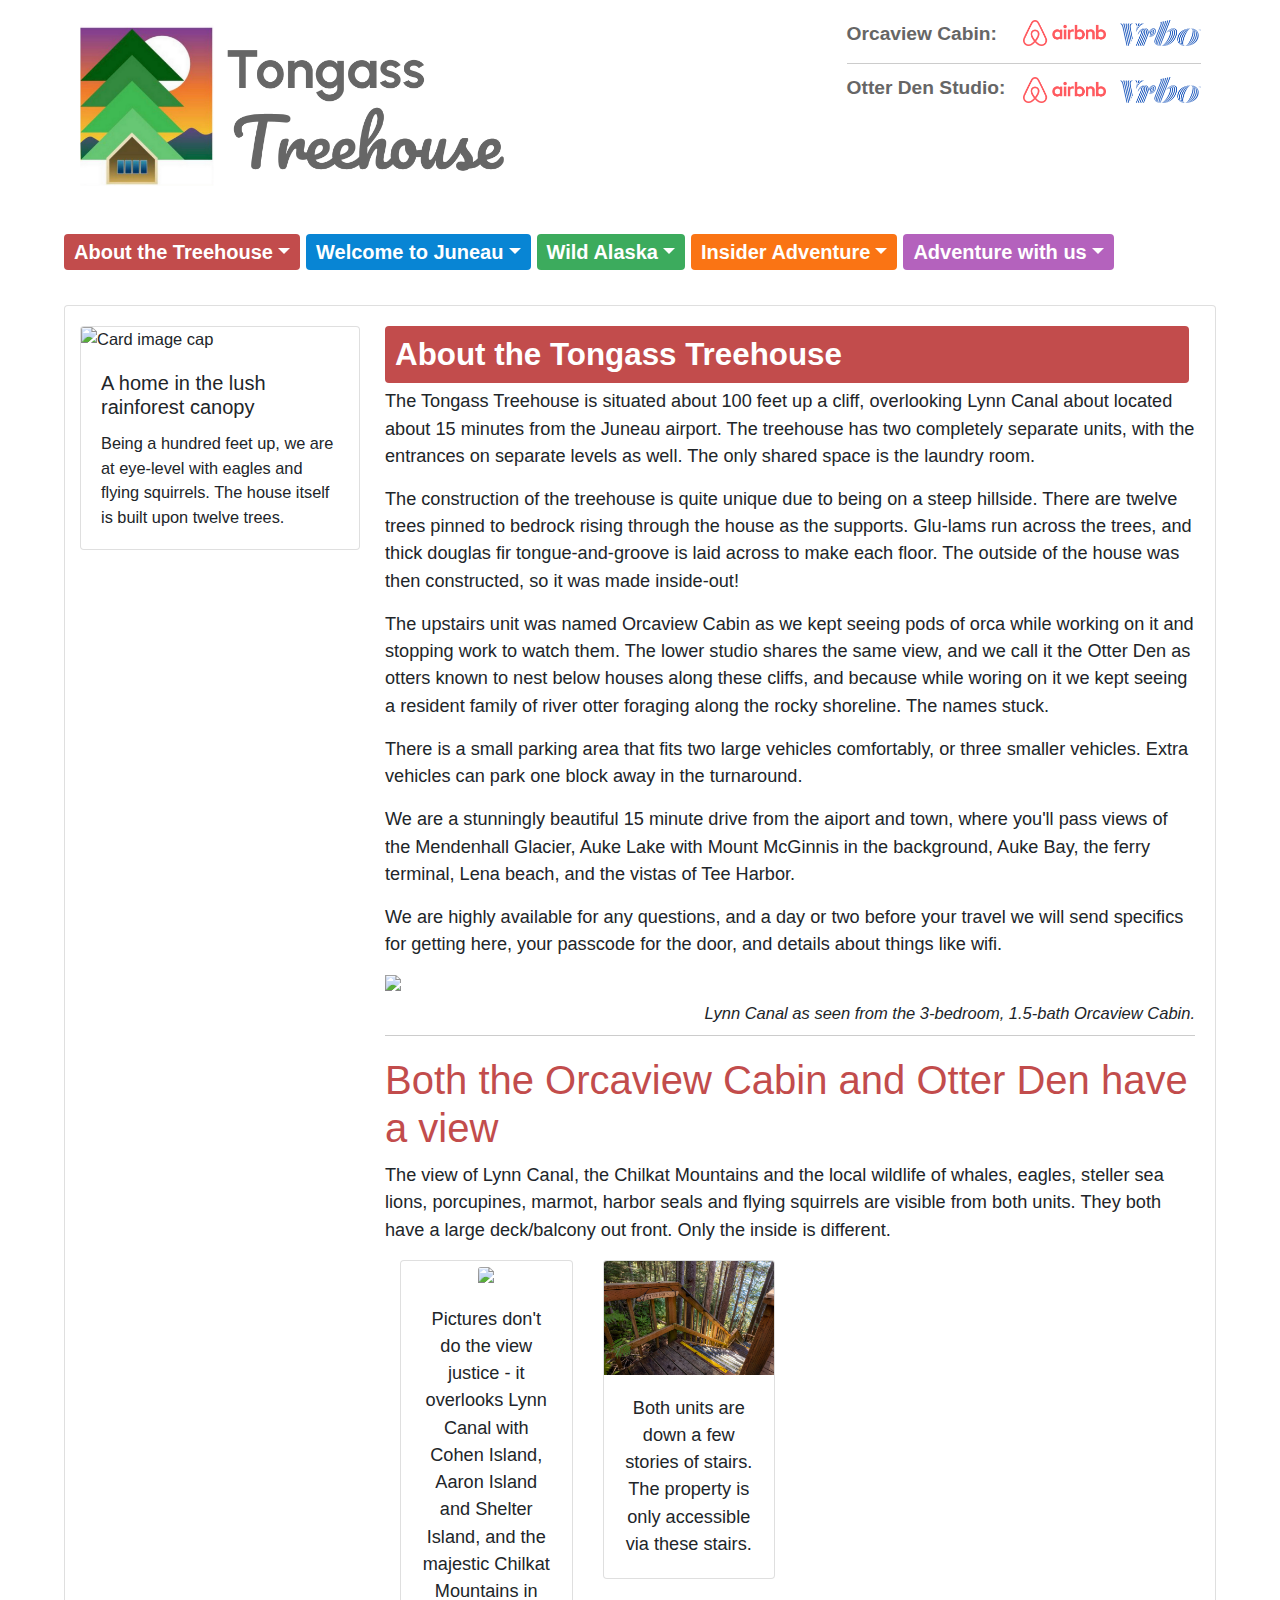
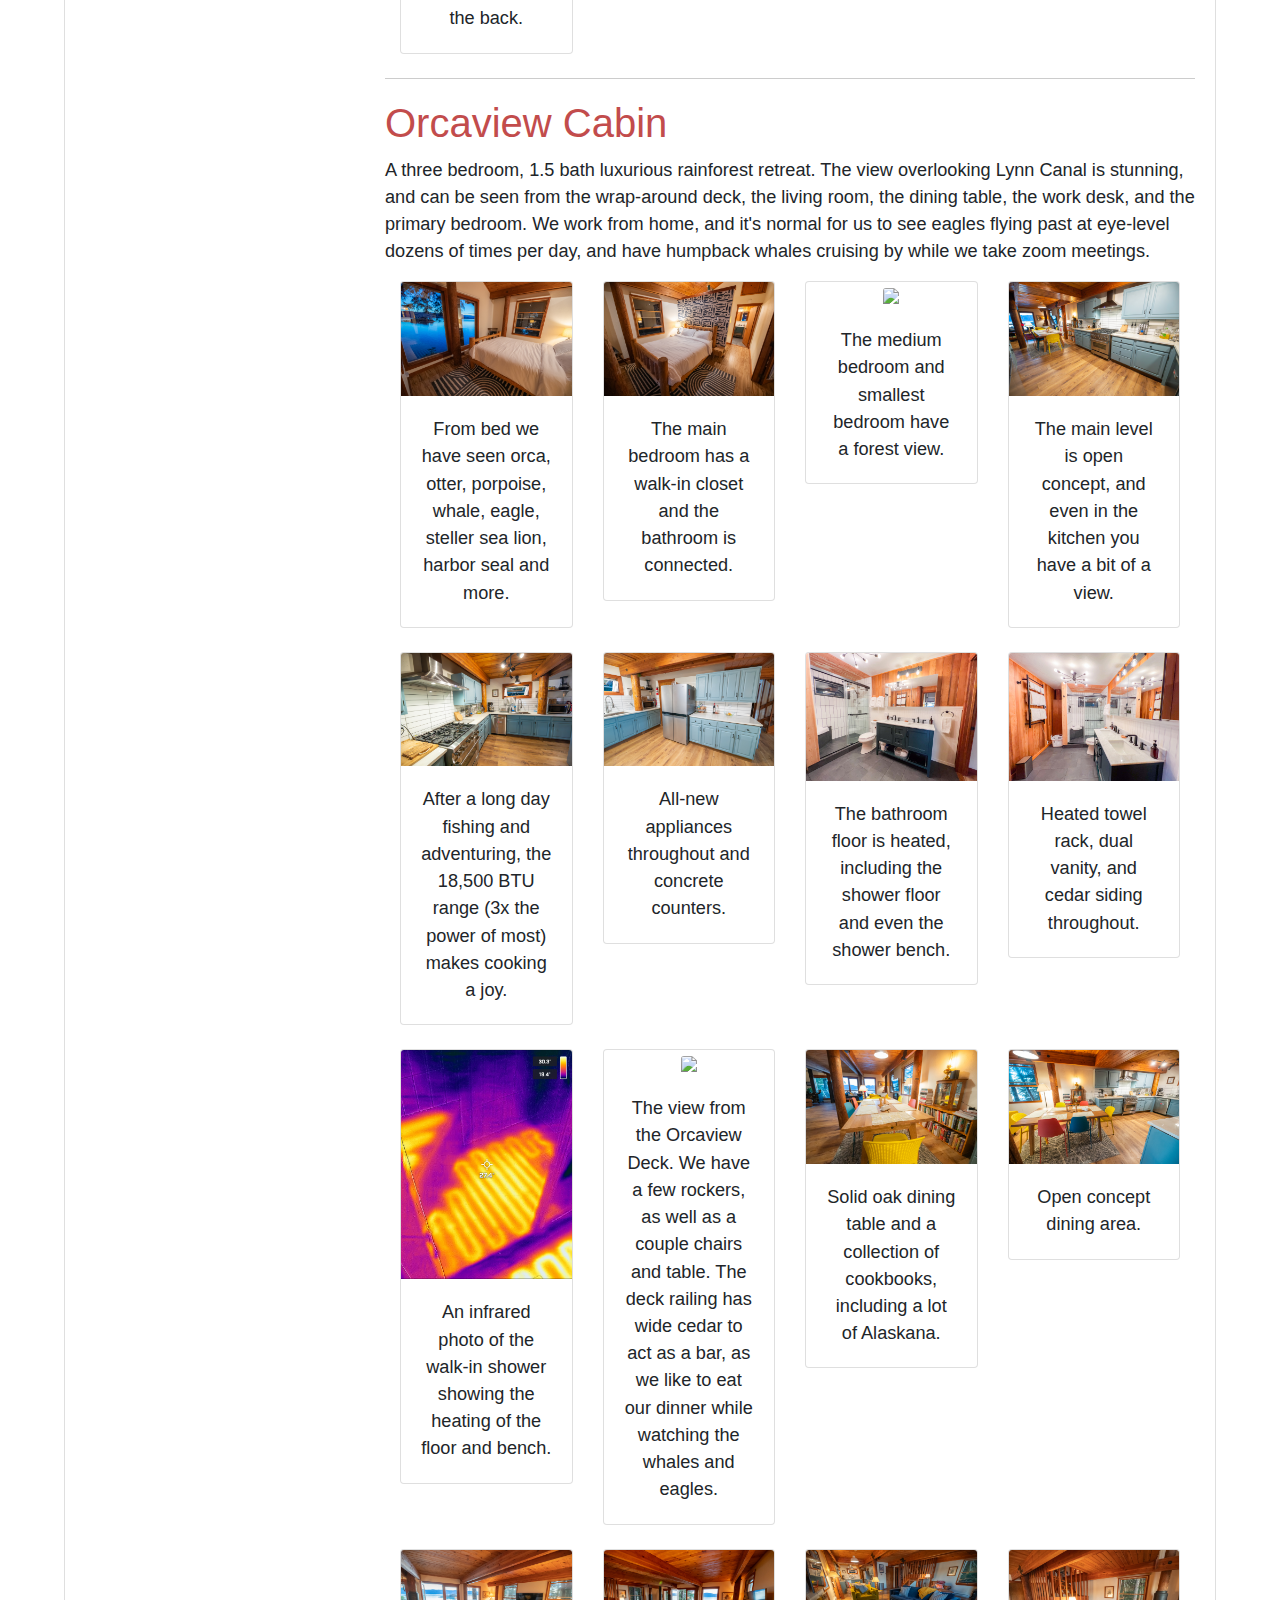
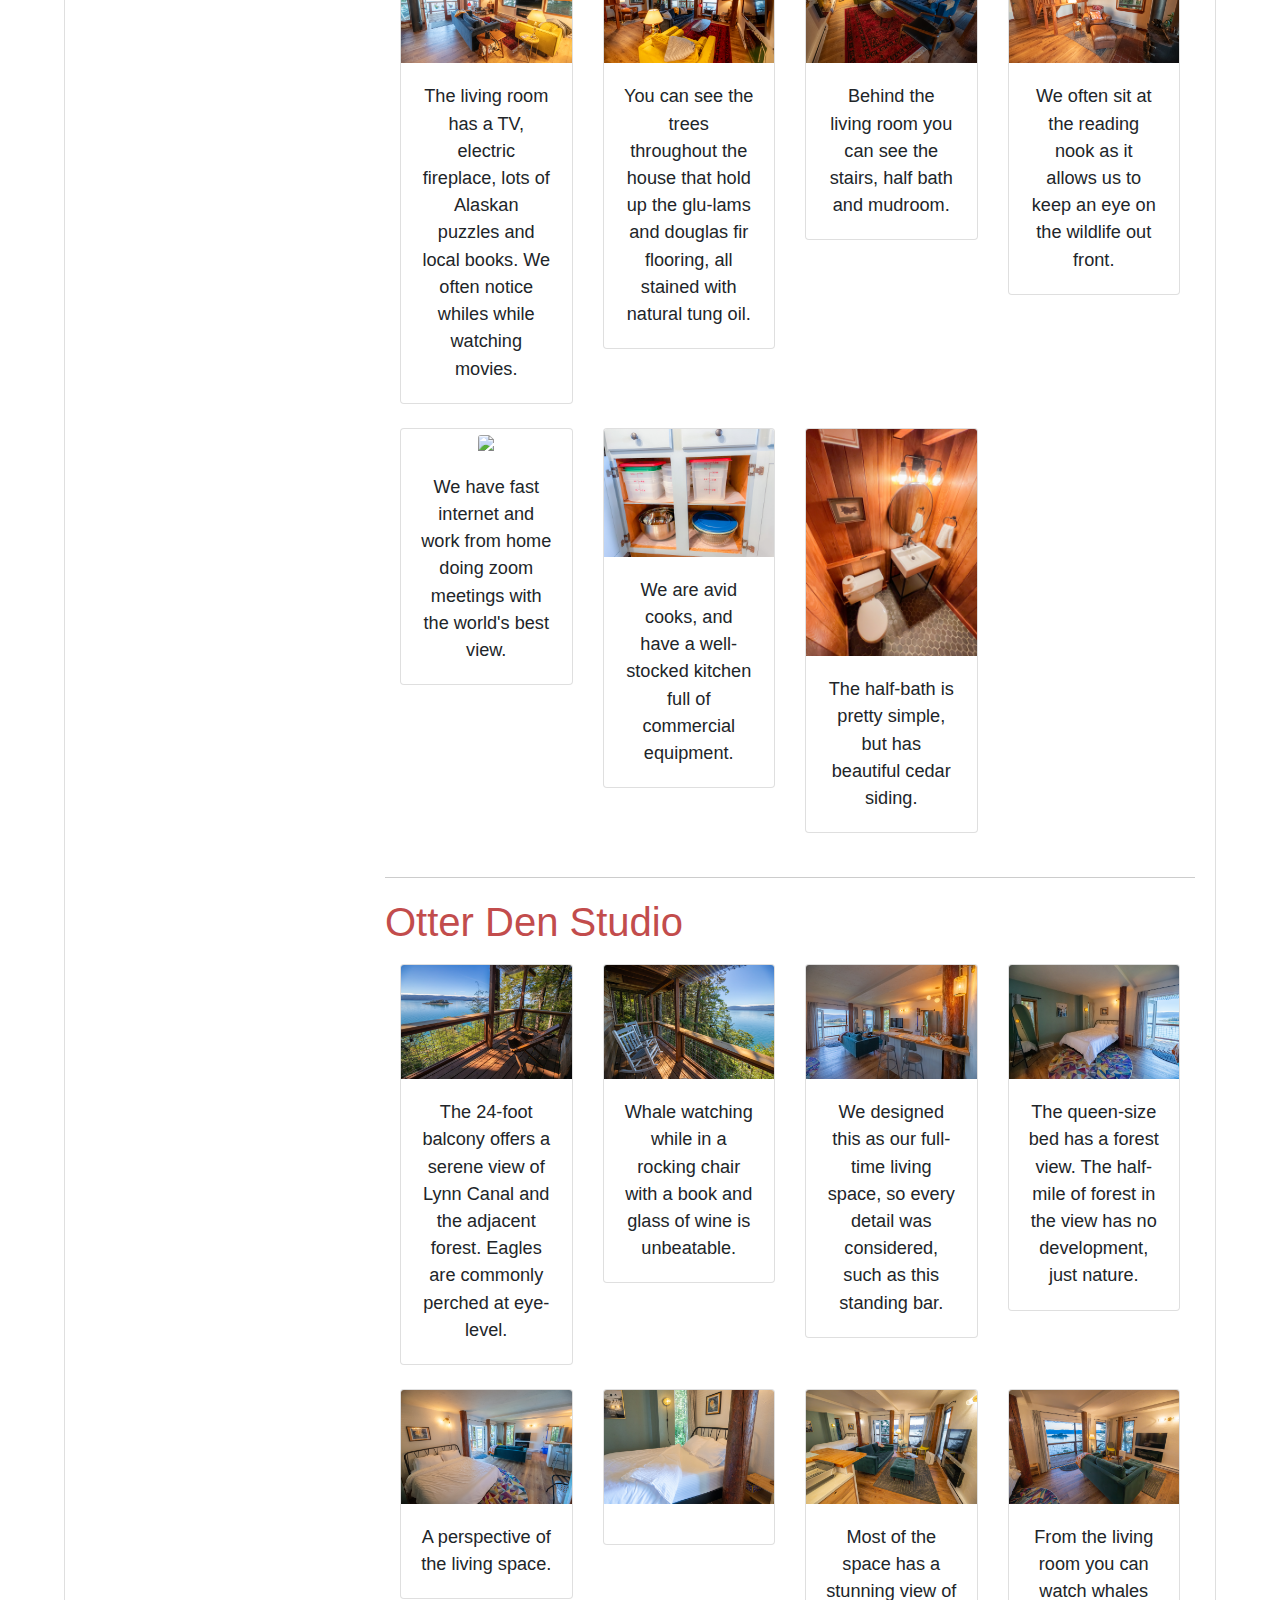
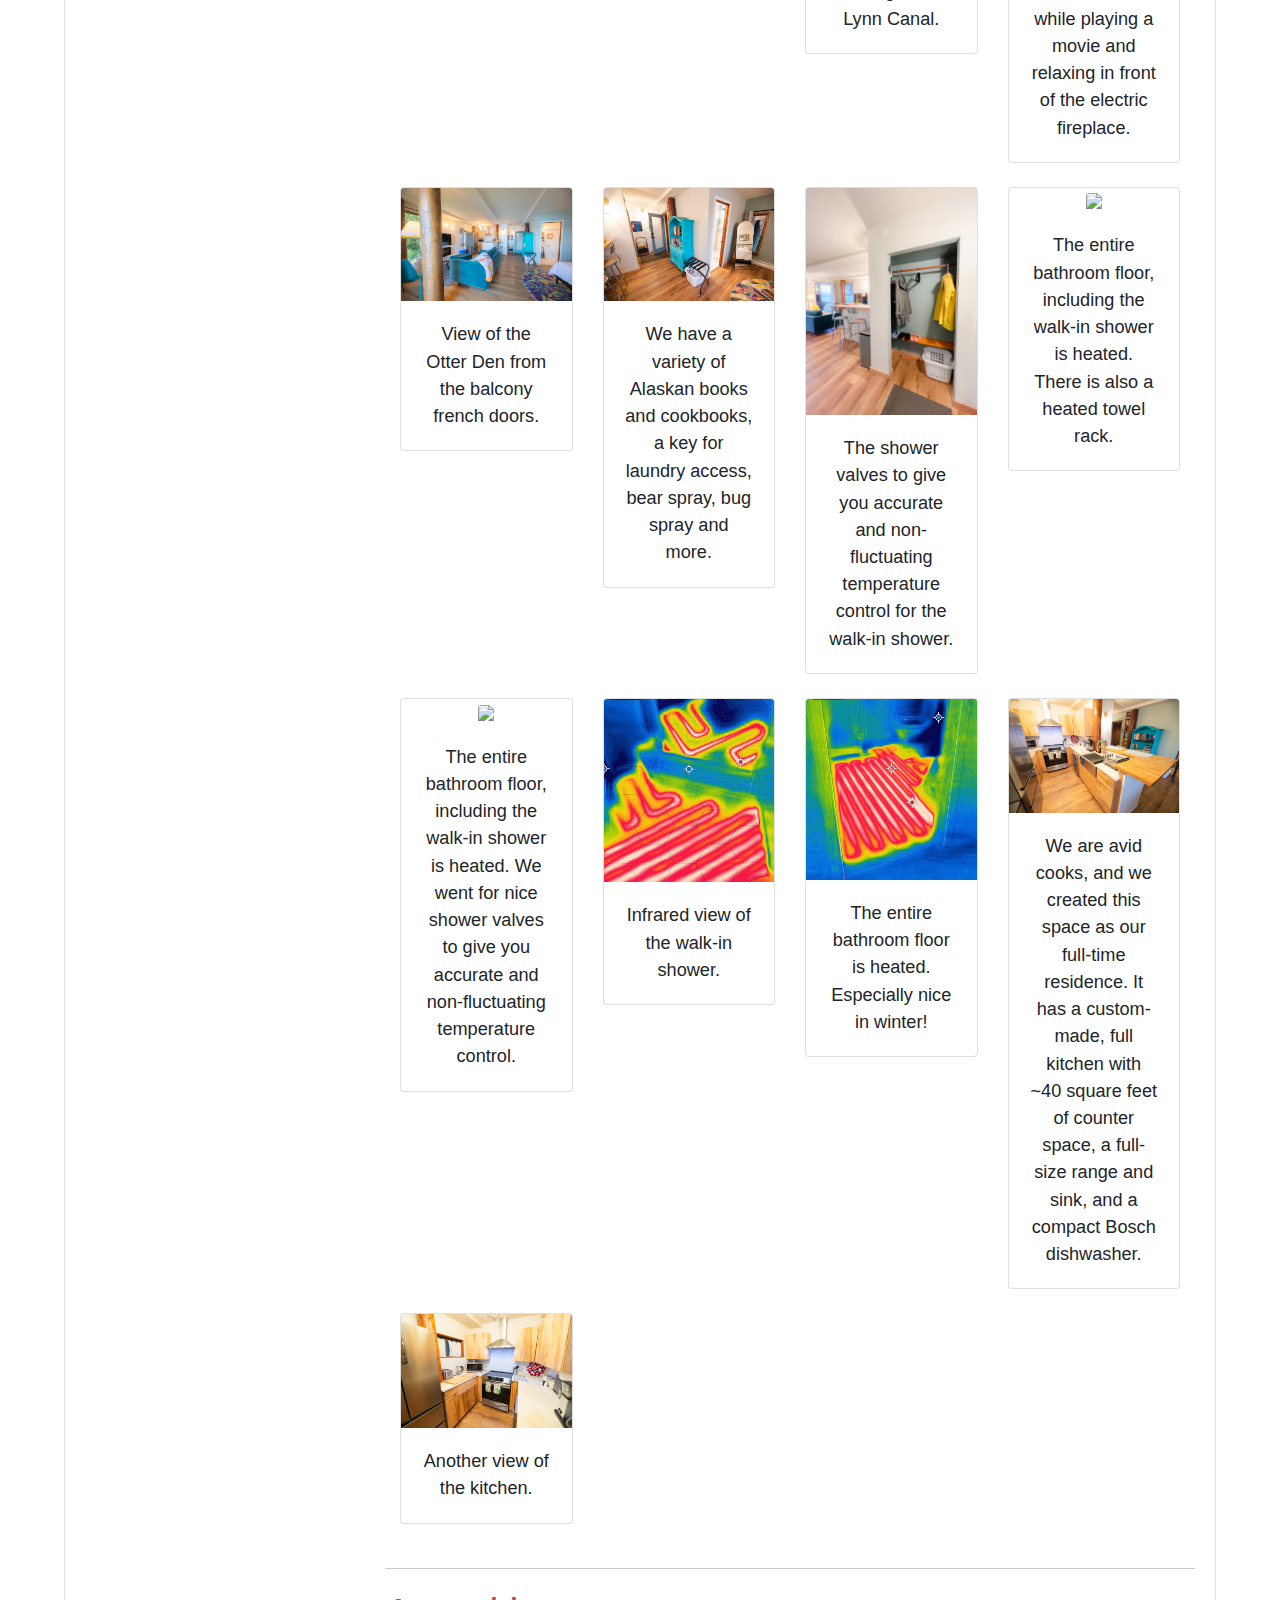
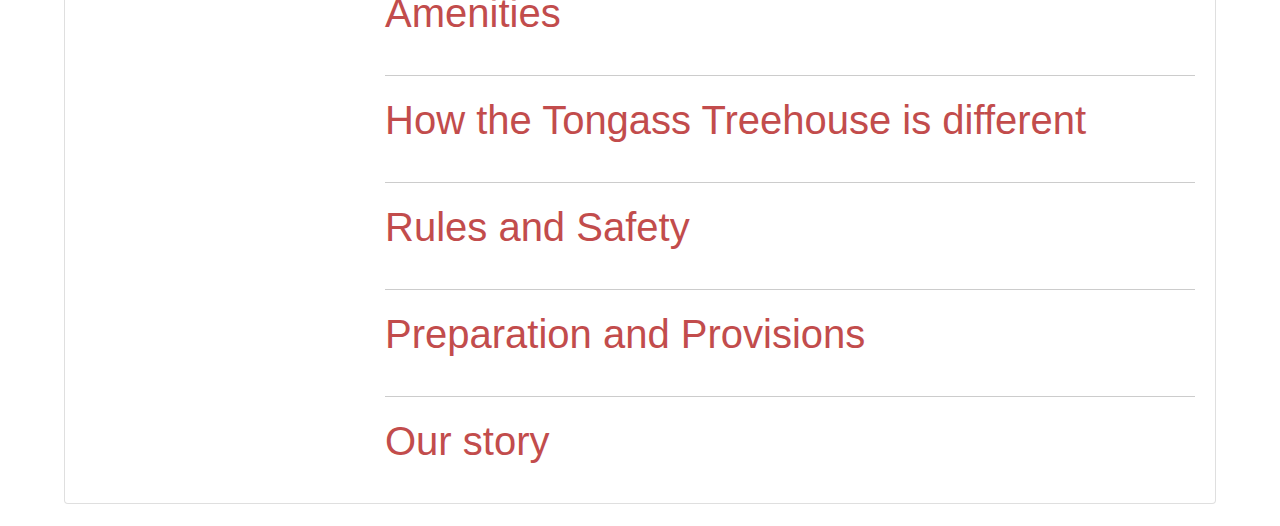
==== about.html @ 49a8bcf2 "More updates." ====
<!DOCTYPE html>

<html>

<head>

	<title>Tongass Treehouse | A rainforest retreat near Juneau, Alaska</title>

	<meta charset="utf-8">
	<meta http-equiv="X-UA-Compatible" content="IE=edge">
	<meta name="viewport" content="width=device-width, initial-scale=1">

	<link rel="stylesheet" href="https://use.fontawesome.com/releases/v6.2.0/css/all.css">

	<link rel="stylesheet" href="https://stackpath.bootstrapcdn.com/bootstrap/4.0.0/css/bootstrap.min.css">


	<script src="https://code.jquery.com/jquery-3.2.1.slim.min.js"></script>
	<script src="https://cdnjs.cloudflare.com/ajax/libs/popper.js/1.12.9/umd/popper.min.js"></script>
	<script src="https://maxcdn.bootstrapcdn.com/bootstrap/4.0.0/js/bootstrap.min.js"></script>

	<script>
		$(document).ready(function(){
		$('[data-toggle="popover"]').popover();
		});


	</script>

	<link rel="stylesheet" href="styles.css">

</head>

<body>
	
	<div class="container-fluid" style="width: 90%;">

		<div style="float: right; padding-top: 10px;">
			
			<span style=" position: relative; top: 10px; color: #666666; font-size: 1.2em; font-weight: bold;">Orcaview Cabin: &nbsp;</span>

			<div style="float: right; padding-top: 10px;">
				<a href="https://airbnb.com/h/tongasstreehouse" target="_blank"><img src="airbnb.png" height="26" /></a>
				&nbsp;
				<a href="https://www.vrbo.com/3119007" target="_blank"><img src="vrbo.png" height="26" /></a>
			</div>

			<br /><br />
			<div style="float: right; padding-top: 10px; border-top: 1px solid #cccccc;">
			<span style=" position: relative; color: #666666; font-size: 1.2em; font-weight: bold;">Otter Den Studio:</span>&nbsp;&nbsp;&nbsp;
				<a href="https://airbnb.com/h/tongasstreehouse-otterden" target="_blank"><img src="airbnb.png" height="26" /></a>
				&nbsp;
				<a href="https://www.vrbo.com/3119594" target="_blank"><img src="vrbo.png" height="26" /></a>
			</div>
			<br /><br />


		</div>

		<div class="row">
			<a href="http://www.tongasstreehouse.com"><img src="logo6.png" style="margin-top: 15px; max-width: 450px; z-index:-5; position: relative;" /></a>
		</div>

		<!-- <div style="float: right;">Follow our adventures</div> -->

		<div class="row" style="margin-bottom: 30px; margin-top: 30px;">

			<nav class="navbar navbar-expand-lg navbar-light" style="width: 100%; padding: 0 !important; margin: 0 !important;">
				
				<button style="margin-bottom: 10px;" class="navbar-toggler" type="button" data-toggle="collapse" data-target="#navbarText" aria-controls="navbarText" aria-expanded="false" aria-label="Toggle navigation">
					<span class="navbar-toggler-icon"></span>
				</button>

				<div class="collapse navbar-collapse" id="navbarText">
					<ul class="navbar-nav mr-auto">
						<li class="nav-item tt-about rounded dropdown">
							<h5 class="nav-button"><a class="nav-link dropdown-toggle text-white padded-nav-link" href="#" id="#navbarText" data-toggle="dropdown" aria-haspopup="true" aria-expanded="false">About the Treehouse</a>
								<div class="dropdown-menu dropdown-menu-about" aria-labelledby="navbarNavDropdown">
									<a class="dropdown-item" href="about.html#tour">About the Tongass Treehouse</a>
									<a class="dropdown-item dropdown-submenu dropdown-submenu-about" href="about.html#orcaview">Orcaview Cabin (3 bed/1.5 bath)</a>
									<a class="dropdown-item dropdown-submenu dropdown-submenu-about" href="about.html#otterden">Otter Den (studio)</a>
									<a class="dropdown-item" href="about.html#amenities">Amenities</a>
									<a class="dropdown-item" href="about.html#different">How we are different</a>
									<a class="dropdown-item" href="about.html#safety">Rules and Safety</a>
									<a class="dropdown-item" href="about.html#preparation">Preparations and Provisions</a>
									<a class="dropdown-item" href="about.html#aboutus">Our story</a>
								</div>
							</h5>
						</li>
						<li class="nav-item tt-welcome rounded dropdown">
							<h5 class="nav-button"><a class="nav-link dropdown-toggle text-white padded-nav-link" href="#" id="#navbarDropdownMenuLink" data-toggle="dropdown" aria-haspopup="true" aria-expanded="false">Welcome to Juneau</a>
								<div class="dropdown-menu dropdown-menu-welcome" aria-labelledby="navbarDropdownMenuLink">
									<a class="dropdown-item" href="juneau.html">About Juneau</a>
									<a class="dropdown-item" href="juneau.html#tour">A tour of town</a>
									<a class="dropdown-item dropdown-submenu dropdown-submenu-welcome" href="juneau.html#downtown">Downtown</a>
									<a class="dropdown-item dropdown-submenu dropdown-submenu-welcome" href="juneau.html#valley">The Valley</a>
									<a class="dropdown-item dropdown-submenu dropdown-submenu-welcome" href="juneau.html#outtheroad">Out the Road</a>
									<a class="dropdown-item dropdown-submenu dropdown-submenu-welcome" href="juneau.html#douglas">Douglas and Surrounds</a>
									<a class="dropdown-item" href="juneau.html#southeast">Southeast Alaska</a>
									<a class="dropdown-item" href="juneau.html#alaskanatives">Alaska Natives</a>
									<a class="dropdown-item" href="juneau.html#weather">Weather</a>
								</div>
							</h5>
						</li>
						<li class="nav-item tt-wild-alaska dropdown rounded">
							<h5 class="nav-button"><a class="nav-link dropdown-toggle text-white padded-nav-link" href="#" id="navbarDropdownMenuLink" data-toggle="dropdown" aria-haspopup="true" aria-expanded="false">Wild Alaska</a>
								<div class="dropdown-menu dropdown-menu-wild" aria-labelledby="navbarDropdownMenuLink">
									<a class="dropdown-item" href="wild_alaska.html#flora">Flora</a>
									<a class="dropdown-item" href="wild_alaska.html#fauna">Fauna</a>
									<a class="dropdown-item" href="wild_alaska.html#forest">Forest</a>
									<a class="dropdown-item" href="wild_alaska.html#sea">Beneath the sea</a>
									<a class="dropdown-item" href="wild_alaska.html#intertidal">The intertidal</a>
									<a class="dropdown-item" href="wild_alaska.html#mountains">Mountains</a>
									<a class="dropdown-item" href="wild_alaska.html#wetlands">Wetlands and freshwater</a>
								</div>
							</h5>
						</li>
						<li class="nav-item tt-insider dropdown rounded">
							<h5 class="nav-button"><a class="nav-link dropdown-toggle text-white padded-nav-link" href="#" id="navbarDropdownMenuLink" data-toggle="dropdown" aria-haspopup="true" aria-expanded="false">Insider Adventure</a>
								<div class="dropdown-menu dropdown-menu-insider" aria-labelledby="navbarDropdownMenuLink">
									<a class="dropdown-item" href="insider_adventure.html#guides">Local Nature Guides</a>
									<a class="dropdown-item" href="insider_adventure.html#etiquette">Etiquette</a>
									<a class="dropdown-item" href="insider_adventure.html#hiking">Hiking</a>
									<a class="dropdown-item" href="insider_adventure.html#eat">Where to Eat</a>
									<a class="dropdown-item" href="insider_adventure.html#cook">What to Cook</a>
									<a class="dropdown-item" href="insider_adventure.html#shop">Shop Local</a>
									<a class="dropdown-item" href="insider_adventure.html#offseason">Off-season + Aurora</a>
									<a class="dropdown-item" href="insider_adventure.html#fishing">Fishing</a>
								</div>
							</h5>
						</li>
						<li class="nav-item dropdown tt-connect-with-us rounded">
							<h5 class="nav-button"><a class="nav-link dropdown-toggle text-white padded-nav-link" href="#" id="navbarDropdownMenuLink" data-toggle="dropdown" aria-haspopup="true" aria-expanded="false">Adventure with us</a>
								<div class="dropdown-menu dropdown-menu-connect" aria-labelledby="navbarDropdownMenuLink">
									<a class="dropdown-item" href="adventure.html#share">Share your photos!</a>
									<a class="dropdown-item" href="adventure.html#socialmedia">Social media</a>
									<a class="dropdown-item" href="adventure.html#plan">Plan your adventure</a>
									<a class="dropdown-item" href="adventure.html#stay">Come stay with us!</a>
									<a class="dropdown-item" href="adventure.html#contact">Contact</a>
								</div>
							</h5>
						</li>
			
					</ul>	 
				</div>
				
			<div style="float: right;">
				<a href="https://www.instagram.com/tongass_treehouse/" target="_blank"><i class="fab fa-instagram fa-3x"></i></a>
				&nbsp;
				<a href="https://www.facebook.com/tongass.treehouse" target="_blank"><i class="fab fa-facebook-square fa-3x"></i></a>
				&nbsp;
				<a href="https://www.youtube.com/channel/UCIqQymyOHUJcHHOSF_cfeCA" target="_blank"><i class="fab fa-youtube fa-3x"></i></a>
				&nbsp;
			</div>
			</nav>
			
		</div>
	</div>


	<div class="main-body">

		<div class="container-fluid">


		<div class="row">
			<div class="card col-md-12">
				<div class="row no-gutters">
					
					<div class="card-body col-md-3" style="margin-right: 20px;">
<!-- SIDEBAR CONTENT -->

						<div class="card">
							<img class="card-img-top" src="media/tongasstreehouse/houseApril2023.jpg" alt="Card image cap">
							<div class="card-body">
								<h5 class="card-title">A home in the lush rainforest canopy</h5>
								<p class="card-text">Being a hundred feet up, we are at eye-level with eagles and flying squirrels. The house itself is built upon twelve trees.</p>
							</div>
						</div>

						<br />
<!-- END SIDE BAR CONTENT-->
					</div>
					<div class="col">
						<div class="card-body">
							<div class="row">

<!-- BEGIN MAIN CONTENT -->

								<a name="tour"></a>
								<nav class="navbar navbar-expand-lg navbar-light" style="width: 100%; padding: 0 !important; margin: 0 !important;"><ul class="navbar-nav title-full"><li class="nav-item tt-about title-full rounded"><h5 class="page-title">About the Tongass Treehouse</h5></li></ul></nav>
								<p>The Tongass Treehouse is situated about 100 feet up a cliff, overlooking Lynn Canal about located about 15 minutes from the Juneau airport. The treehouse has two completely separate units, with the entrances on separate levels as well. The only shared space is the laundry room.</p>
								<p>The construction of the treehouse is quite unique due to being on a steep hillside. There are twelve trees pinned to bedrock rising through the house as the supports. Glu-lams run across the trees, and thick douglas fir tongue-and-groove is laid across to make each floor. The outside of the house was then constructed, so it was made inside-out!</p>
								<p>The upstairs unit was named Orcaview Cabin as we kept seeing pods of orca while working on it and stopping work to watch them. The lower studio shares the same view, and we call it the Otter Den as otters known to nest below houses along these cliffs, and because while woring on it we kept seeing a resident family of river otter foraging along the rocky shoreline. The names stuck.</p>
								<p>There is a small parking area that fits two large vehicles comfortably, or three smaller vehicles. Extra vehicles can park one block away in the turnaround.</p>
								<p>We are a stunningly beautiful 15 minute drive from the aiport and town, where you'll pass views of the Mendenhall Glacier, Auke Lake with Mount McGinnis in the background, Auke Bay, the ferry terminal, Lena beach, and the vistas of Tee Harbor.</p>
								<p>We are highly available for any questions, and a day or two before your travel we will send specifics for getting here, your passcode for the door, and details about things like wifi.</p>
								<img src="media/tongasstreehouse/orcaview/deck.jpg" style="width: 100%;">
								<div class="caption">Lynn Canal as seen from the 3-bedroom, 1.5-bath Orcaview Cabin.</div>
								<h1 class="about title-full">Both the Orcaview Cabin and Otter Den have a view</h1>
								<p>The view of Lynn Canal, the Chilkat Mountains and the local wildlife of whales, eagles, steller sea lions, porcupines, marmot, harbor seals and flying squirrels are visible from both units. They both have a large deck/balcony out front. Only the inside is different.</p>
								<div class="container-fluid">
									<div class="row">

										<div class="col-6 col-md-4 col-lg-3 mb-4">
											<div class="card mx-auto text-center">
											  <a href="media/tongasstreehouse/orcaview/view.jpg" target="_blank"><img class="card-img-top" src="media/tongasstreehouse/orcaview/view.jpg"></a>
											  <div class="card-body">
												Pictures don't do the view justice - it overlooks Lynn Canal with Cohen Island, Aaron Island and Shelter Island, and the majestic Chilkat Mountains in the back.
											  </div>
											</div>
										  </div>

									  
										  <div class="col-6 col-md-4 col-lg-3 mb-4">
											<div class="card mx-auto text-center">
											  <a href="media/tongasstreehouse/otterden/stairway.jpg" target="_blank"><img class="card-img-top" src="media/tongasstreehouse/otterden/stairway.jpg"></a>
											  <div class="card-body">
												Both units are down a few stories of stairs. The property is only accessible via these stairs.
											  </div>
											</div>
										  </div>
									</div>
								</div>

								<a name="orcaview"></a>
								<h1 class="about title-full">Orcaview Cabin</h1>
								<p>A three bedroom, 1.5 bath luxurious rainforest retreat. The view overlooking Lynn Canal is stunning, and can be seen from the wrap-around deck, the living room, the dining table, the work desk, and the primary bedroom. We work from home, and it's normal for us to see eagles flying past at eye-level dozens of times per day, and have humpback whales cruising by while we take zoom meetings.</p>


								<div class="container-fluid">
									<div class="row">
									


									  <div class="col-6 col-md-4 col-lg-3 mb-4">
										<div class="card mx-auto text-center">
										  <a href="media/tongasstreehouse/orcaview/bedview.jpg" target="_blank"><img class="card-img-top" src="media/tongasstreehouse/orcaview/bedview.jpg"></a>
										  <div class="card-body">
											From bed we have seen orca, otter, porpoise, whale, eagle, steller sea lion, harbor seal and more.
										  </div>
										</div>
									  </div>

									  
									  <div class="col-6 col-md-4 col-lg-3 mb-4">
										<div class="card mx-auto text-center">
										  <a href="media/tongasstreehouse/orcaview/bed2.jpg" target="_blank"><img class="card-img-top" src="media/tongasstreehouse/orcaview/bed2.jpg"></a>
										  <div class="card-body">
											The main bedroom has a walk-in closet and the bathroom is connected.
										  </div>
										</div>
									  </div>

									  
									  <div class="col-6 col-md-4 col-lg-3 mb-4">
										<div class="card mx-auto text-center">
										  <a href="media/tongasstreehouse/orcaview/mediumroom.jpg" target="_blank"><img class="card-img-top" src="media/tongasstreehouse/orcaview/mediumroom.jpg"></a>
										  <div class="card-body">
											The medium bedroom and smallest bedroom have a forest view.
										  </div>
										</div>
									  </div>

									  
									  <div class="col-6 col-md-4 col-lg-3 mb-4">
										<div class="card mx-auto text-center">
										  <a href="media/tongasstreehouse/orcaview/kitchen.jpg" target="_blank"><img class="card-img-top" src="media/tongasstreehouse/orcaview/kitchen.jpg"></a>
										  <div class="card-body">
											The main level is open concept, and even in the kitchen you have a bit of a view.
										</div>
										</div>
									  </div>

									  
									  <div class="col-6 col-md-4 col-lg-3 mb-4">
										<div class="card mx-auto text-center">
										  <a href="media/tongasstreehouse/orcaview/kktchen3.jpg" target="_blank"><img class="card-img-top" src="media/tongasstreehouse/orcaview/kktchen3.jpg"></a>
										  <div class="card-body">
											After a long day fishing and adventuring, the 18,500 BTU range (3x the power of most) makes cooking a joy.
										</div>
										</div>
									  </div>

									  
									  <div class="col-6 col-md-4 col-lg-3 mb-4">
										<div class="card mx-auto text-center">
										  <a href="media/tongasstreehouse/orcaview/kitchen2.jpg" target="_blank"><img class="card-img-top" src="media/tongasstreehouse/orcaview/kitchen2.jpg"></a>
										  <div class="card-body">
											All-new appliances throughout and concrete counters.
										</div>
										</div>
									  </div>

									  
									  <div class="col-6 col-md-4 col-lg-3 mb-4">
										<div class="card mx-auto text-center">
										  <a href="media/tongasstreehouse/orcaview/bathroom.jpg" target="_blank"><img class="card-img-top" src="media/tongasstreehouse/orcaview/bathroom.jpg"></a>
										  <div class="card-body">
											The bathroom floor is heated, including the shower floor and even the shower bench.
										</div>
										</div>
									  </div>

									  
									  <div class="col-6 col-md-4 col-lg-3 mb-4">
										<div class="card mx-auto text-center">
										  <a href="media/tongasstreehouse/orcaview/bathroom2.jpg" target="_blank"><img class="card-img-top" src="media/tongasstreehouse/orcaview/bathroom2.jpg"></a>
										  <div class="card-body">
											Heated towel rack, dual vanity, and cedar siding throughout.
										</div>
										</div>
									  </div>

									  
									  <div class="col-6 col-md-4 col-lg-3 mb-4">
										<div class="card mx-auto text-center">
										  <a href="media/tongasstreehouse/orcaview/bathroomIR.jpg" target="_blank"><img class="card-img-top" src="media/tongasstreehouse/orcaview/bathroomIR.jpg"></a>
										  <div class="card-body">
											An infrared photo of the walk-in shower showing the heating of the floor and bench.
										</div>
										</div>
									  </div>


									  <div class="col-6 col-md-4 col-lg-3 mb-4">
										<div class="card mx-auto text-center">
										  <a href="media/tongasstreehouse/orcaview/deck.jpg" target="_blank"><img class="card-img-top" src="media/tongasstreehouse/orcaview/deck.jpg"></a>
										  <div class="card-body">
											The view from the Orcaview Deck. We have a few rockers, as well as a couple chairs and table. The deck railing has wide cedar to act as a bar, as we like to eat our dinner while watching the whales and eagles.

										  </div>
										</div>
									  </div>

									  
									  <div class="col-6 col-md-4 col-lg-3 mb-4">
										<div class="card mx-auto text-center">
										  <a href="media/tongasstreehouse/orcaview/dining.jpg" target="_blank"><img class="card-img-top" src="media/tongasstreehouse/orcaview/dining.jpg"></a>
										  <div class="card-body">
											Solid oak dining table and a collection of cookbooks, including a lot of Alaskana.
										  </div>
										</div>
									  </div>

									  
									  <div class="col-6 col-md-4 col-lg-3 mb-4">
										<div class="card mx-auto text-center">
										  <a href="media/tongasstreehouse/orcaview/dining2.jpg" target="_blank"><img class="card-img-top" src="media/tongasstreehouse/orcaview/dining2.jpg"></a>
										  <div class="card-body">
											Open concept dining area.
										</div>
										</div>
									  </div>

									  
									  <div class="col-6 col-md-4 col-lg-3 mb-4">
										<div class="card mx-auto text-center">
										  <a href="media/tongasstreehouse/orcaview/livingRoom.jpg" target="_blank"><img class="card-img-top" src="media/tongasstreehouse/orcaview/livingRoom.jpg"></a>
										  <div class="card-body">
											The living room has a TV, electric fireplace, lots of Alaskan puzzles and local books. We often notice whiles while watching movies.
										</div>
										</div>
									  </div>

									  
									  <div class="col-6 col-md-4 col-lg-3 mb-4">
										<div class="card mx-auto text-center">
										  <a href="media/tongasstreehouse/orcaview/livingRoom2.jpg" target="_blank"><img class="card-img-top" src="media/tongasstreehouse/orcaview/livingRoom2.jpg"></a>
										  <div class="card-body">
											You can see the trees throughout the house that hold up the glu-lams and douglas fir flooring, all stained with natural tung oil.
										</div>
										</div>
									  </div>

									  
									  <div class="col-6 col-md-4 col-lg-3 mb-4">
										<div class="card mx-auto text-center">
										  <a href="media/tongasstreehouse/orcaview/livingRoom3.jpg" target="_blank"><img class="card-img-top" src="media/tongasstreehouse/orcaview/livingRoom3.jpg"></a>
										  <div class="card-body">
											Behind the living room you can see the stairs, half bath and mudroom.
										</div>
										</div>
									  </div>

									  
									  <div class="col-6 col-md-4 col-lg-3 mb-4">
										<div class="card mx-auto text-center">
										  <a href="media/tongasstreehouse/orcaview/readingNook.jpg" target="_blank"><img class="card-img-top" src="media/tongasstreehouse/orcaview/readingNook.jpg"></a>
										  <div class="card-body">
											We often sit at the reading nook as it allows us to keep an eye on the wildlife out front.
										</div>
										</div>
									  </div>

									  
									  <div class="col-6 col-md-4 col-lg-3 mb-4">
										<div class="card mx-auto text-center">
										  <a href="media/tongasstreehouse/orcaview/deskArea.jpg" target="_blank"><img class="card-img-top" src="media/tongasstreehouse/orcaview/deskArea.jpg"></a>
										  <div class="card-body">
											We have fast internet and work from home doing zoom meetings with the world's best view.
										</div>
										</div>
									  </div>

									  
									  <div class="col-6 col-md-4 col-lg-3 mb-4">
										<div class="card mx-auto text-center">
										  <a href="media/tongasstreehouse/orcaview/cambros.jpg" target="_blank"><img class="card-img-top" src="media/tongasstreehouse/orcaview/cambros.jpg"></a>
										  <div class="card-body">
											We are avid cooks, and have a well-stocked kitchen full of commercial equipment.
										</div>
										</div>
									  </div>

									  
									  <div class="col-6 col-md-4 col-lg-3 mb-4">
										<div class="card mx-auto text-center">
										  <a href="media/tongasstreehouse/orcaview/halfBath.jpg" target="_blank"><img class="card-img-top" src="media/tongasstreehouse/orcaview/halfBath.jpg"></a>
										  <div class="card-body">
											The half-bath is pretty simple, but has beautiful cedar siding.
										</div>
										</div>
									  </div>
								  
									</div>
								  </div>




								<a name="otterden"></a>
								<h1 class="about">Otter Den Studio</h1>



								<div class="container-fluid">
									<div class="row">
									
									  <div class="col-6 col-md-4 col-lg-3 mb-4">
										<div class="card mx-auto text-center">
										  <a href="media/tongasstreehouse/otterden/balcony.jpg" target="_blank"><img class="card-img-top" src="media/tongasstreehouse/otterden/balcony.jpg"></a>
										  <div class="card-body">
											The 24-foot balcony offers a serene view of Lynn Canal and the adjacent forest. Eagles are commonly perched at eye-level. 
										  </div>
										</div>
									  </div>

									  
									  <div class="col-6 col-md-4 col-lg-3 mb-4">
										<div class="card mx-auto text-center">
										  <a href="media/tongasstreehouse/otterden/balcony2.jpg" target="_blank"><img class="card-img-top" src="media/tongasstreehouse/otterden/balcony2.jpg"></a>
										  <div class="card-body">
											Whale watching while in a rocking chair with a book and glass of wine is unbeatable.
										  </div>
										</div>
									  </div>


									  <div class="col-6 col-md-4 col-lg-3 mb-4">
										<div class="card mx-auto text-center">
										  <a href="media/tongasstreehouse/otterden/bar.jpg" target="_blank"><img class="card-img-top" src="media/tongasstreehouse/otterden/bar.jpg"></a>
										  <div class="card-body">
											We designed this as our full-time living space, so every detail was considered, such as this standing bar.
										  </div>
										</div>
									  </div>

									  
									  <div class="col-6 col-md-4 col-lg-3 mb-4">
										<div class="card mx-auto text-center">
										  <a href="media/tongasstreehouse/otterden/bed.jpg" target="_blank"><img class="card-img-top" src="media/tongasstreehouse/otterden/bed.jpg"></a>
										  <div class="card-body">
											The queen-size bed has a forest view. The half-mile of forest in the view has no development, just nature.
										  </div>
										</div>
									  </div>

									  
									  <div class="col-6 col-md-4 col-lg-3 mb-4">
										<div class="card mx-auto text-center">
										  <a href="media/tongasstreehouse/otterden/bed2.jpg" target="_blank"><img class="card-img-top" src="media/tongasstreehouse/otterden/bed2.jpg"></a>
										  <div class="card-body">
											A perspective of the living space.
										  </div>
										</div>
									  </div>

									  
									  <div class="col-6 col-md-4 col-lg-3 mb-4">
										<div class="card mx-auto text-center">
										  <a href="media/tongasstreehouse/otterden/bedView.jpg" target="_blank"><img class="card-img-top" src="media/tongasstreehouse/otterden/bedView.jpg"></a>
										  <div class="card-body">
											
										  </div>
										</div>
									  </div>

									  
									  <div class="col-6 col-md-4 col-lg-3 mb-4">
										<div class="card mx-auto text-center">
										  <a href="media/tongasstreehouse/otterden/view2.jpg" target="_blank"><img class="card-img-top" src="media/tongasstreehouse/otterden/view2.jpg"></a>
										  <div class="card-body">
											Most of the space has a stunning view of Lynn Canal.
										  </div>
										</div>
									  </div>

									  
									  <div class="col-6 col-md-4 col-lg-3 mb-4">
										<div class="card mx-auto text-center">
										  <a href="media/tongasstreehouse/otterden/view.jpg" target="_blank"><img class="card-img-top" src="media/tongasstreehouse/otterden/view.jpg"></a>
										  <div class="card-body">
											From the living room you can watch whales while playing a movie and relaxing in front of the electric fireplace.
										  </div>
										</div>
									  </div>

									  
									  <div class="col-6 col-md-4 col-lg-3 mb-4">
										<div class="card mx-auto text-center">
										  <a href="media/tongasstreehouse/otterden/fromBalcony.jpg" target="_blank"><img class="card-img-top" src="media/tongasstreehouse/otterden/fromBalcony.jpg"></a>
										  <div class="card-body">
											View of the Otter Den from the balcony french doors.
										  </div>
										</div>
									  </div>

									  
									  <div class="col-6 col-md-4 col-lg-3 mb-4">
										<div class="card mx-auto text-center">
										  <a href="media/tongasstreehouse/otterden/entrance.jpg" target="_blank"><img class="card-img-top" src="media/tongasstreehouse/otterden/entrance.jpg"></a>
										  <div class="card-body">
											We have a variety of Alaskan books and cookbooks, a key for laundry access, bear spray, bug spray and more.
										  </div>
										</div>
									  </div>

									  
									  <div class="col-6 col-md-4 col-lg-3 mb-4">
										<div class="card mx-auto text-center">
										  <a href="media/tongasstreehouse/otterden/closet.jpg" target="_blank"><img class="card-img-top" src="media/tongasstreehouse/otterden/closet.jpg"></a>
										  <div class="card-body">
											The shower valves to give you accurate and non-fluctuating temperature control for the walk-in shower.
										  </div>
										</div>
									  </div>

									  
									  <div class="col-6 col-md-4 col-lg-3 mb-4">
										<div class="card mx-auto text-center">
										  <a href="media/tongasstreehouse/otterden/bathroom.jpg" target="_blank"><img class="card-img-top" src="media/tongasstreehouse/otterden/bathroom.jpg"></a>
										  <div class="card-body">
											The entire bathroom floor, including the walk-in shower is heated. There is also a heated towel rack.
										  </div>
										</div>
									  </div>

									  
									  <div class="col-6 col-md-4 col-lg-3 mb-4">
										<div class="card mx-auto text-center">
										  <a href="media/tongasstreehouse/otterden/bathroom2jpg" target="_blank"><img class="card-img-top" src="media/tongasstreehouse/otterden/bathroom2.jpg"></a>
										  <div class="card-body">
											The entire bathroom floor, including the walk-in shower is heated. We went for nice shower valves to give you accurate and non-fluctuating temperature control.
										  </div>
										</div>
									  </div>

									  
									  <div class="col-6 col-md-4 col-lg-3 mb-4">
										<div class="card mx-auto text-center">
										  <a href="media/tongasstreehouse/otterden/IR.PNG" target="_blank"><img class="card-img-top" src="media/tongasstreehouse/otterden/IR.PNG"></a>
										  <div class="card-body">
											Infrared view of the walk-in shower.
										  </div>
										</div>
									  </div>

									  
									  <div class="col-6 col-md-4 col-lg-3 mb-4">
										<div class="card mx-auto text-center">
										  <a href="media/tongasstreehouse/otterden/IR2.PNG" target="_blank"><img class="card-img-top" src="media/tongasstreehouse/otterden/IR2.PNG"></a>
										  <div class="card-body">
											The entire bathroom floor is heated. Especially nice in winter!
										  </div>
										</div>
									  </div>

									  
									  <div class="col-6 col-md-4 col-lg-3 mb-4">
										<div class="card mx-auto text-center">
										  <a href="media/tongasstreehouse/otterden/kitchen.jpg" target="_blank"><img class="card-img-top" src="media/tongasstreehouse/otterden/kitchen.jpg"></a>
										  <div class="card-body">
											We are avid cooks, and we created this space as our full-time residence. It has a custom-made, full kitchen with ~40 square feet of counter space, a full-size range and sink, and a compact Bosch dishwasher.
										  </div>
										</div>
									  </div>

									  
									  <div class="col-6 col-md-4 col-lg-3 mb-4">
										<div class="card mx-auto text-center">
										  <a href="media/tongasstreehouse/otterden/kitchen2.jpg" target="_blank"><img class="card-img-top" src="media/tongasstreehouse/otterden/kitchen2.jpg"></a>
										  <div class="card-body">
											Another view of the kitchen.
										  </div>
										</div>
									  </div>
								  
									</div>
								  </div>


								<a name="amenities"></a>
								<h1 class="about">Amenities</h1>
								<a name="different"></a>
								<h1 class="about">How the Tongass Treehouse is different</h1>
								<a name="safety"></a>
								<h1 class="about">Rules and Safety</h1>
								<a name="preparation"></a>
								<h1 class="about">Preparation and Provisions</h1>
								<a name="story"></a>
								<h1 class="about">Our story</h1>


<!-- END MAIN CONTENT -->
							</div>
						</div>

				</div>
			</div>
		</div>

	</div>
	</div>
	<br>


</body>
</html>
---- styles.css ----
.caption { width: 100%; text-align: right; display: block; float: right; padding-top: 10px; padding-bottom: 10px; font-style: italic;}

.tt-about 	{ background-color: #c24c4c }
.tt-welcome 	{ background-color: #0885d4 }
.tt-insider 	{ background-color: #fa7414 }
.tt-wild-alaska	{ background-color: #3cab5d }
.tt-connect-with-us { background-color: #b462bd }


.main-body {
    font-size:15px;
    width: 90%;
    margin: 0% 5%;
    margin-top: 15px; }


nav {
    margin-bottom: 10px; }

.nav {
    border-radius: 0.25em; }

.padded-nav-link {
    padding: 2px 6px !important; }

.nav-button {
    font-weight: 600;
    padding: 4px;
    margin: 0px; }

    .page-title {
        font-weight: 600;
        font-size: 1.9em;
        color: #ffffff;
        padding: 10px;
        margin: 0px; }

    .title-full { width: 100%; margin: 0; }
    h1 { width: 100%; padding-top: 20px; margin-top: 20px; padding-bottom: 10px; border-top: 1px solid #cccccc; }

.popover {
    max-width:800px; }

.popoveradjust {
    padding: 5px 0 0 0px; }



.dropdown-menu 		{ margin-top: 8px; }

.dropdown-menu-about 	a:hover { background-color: #fce2de; }
.dropdown-menu-welcome 	a:hover { background-color: #d2f1fc; }
.dropdown-menu-insider 	a:hover { background-color: #fae3cf; }
.dropdown-menu-wild 	a:hover { background-color: #e1fadc; }
.dropdown-menu-connect 	a:hover { background-color: #edcffa; }

/*
.navbar-nav>li>a {
    padding-top: 5px !important;
    padding-bottom: 5px !important; }

.nav>li>a:focus, .nav>li>a:hover {
    color: white;
    text-decoration: none;
    background-color: transparent !important; }
*/


.dropdown-menu-about 	{ background-color: #ffffff; border: 1px solid #c24c4c;} 
.dropdown-menu-welcome 	{ background-color: #ffffff; border: 1px solid #0885d4;}
.dropdown-menu-insider 	{ background-color: #ffffff; border: 1px solid #fa7414;}
.dropdown-menu-wild 	{ background-color: #ffffff; border: 1px solid #3cab5d;}
.dropdown-menu-connect 	{ background-color: #ffffff; border: 1px solid #b462bd;}


.dropdown-submenu-about, 	.dropdown-submenu-about:hover 	{ color: #c24c4c;} 
.dropdown-submenu-welcome, 	.dropdown-submenu-welcome:hover { color: #0885d4;}
.dropdown-submenu-insider, 	.dropdown-submenu-insider:hover	{ color: #fa7414;}
.dropdown-submenu-wild, 	.dropdown-submenu-wild:hover 	{ color: #3cab5d;}
.dropdown-submenu-connect, 	.dropdown-submenu-connect:hover { color: #b462bd;}

.about { color: #c24c4c;;}
.welcome { color: #0885d4; }
.insider { color: #fa7414;}
.wild { color: #3cab5d; }
.connect { color: #b462bd; }


.dropdown-item { font-size: 1.2em; padding-bottom: 8px; padding-top: 8px;}
.dropdown-submenu { font-size: 1.2em; padding-left: 40px; font-weight: normal; }

.nav-item { margin-right: 6px; margin-bottom: 5px; }

.lead { font-size: 1.5em; }
.card-body, p { font-size: 1.1em; }
 .card-text { font-size: 0.9em }
.btn { font-size: 1.0em; }

.jumbotron-container {
background-repeat: no-repeat;
background-position: center center;
background-size: cover;
filter: opacity(60%);
}

.resume-jumbotron {
background-image: url(https://content.codecademy.com/courses/asp-dot-net/boots.png);
}

.layer {
background-color: #512F1E;
position: relative;
}

.jumbotron-header {
font-weight: bold;
}
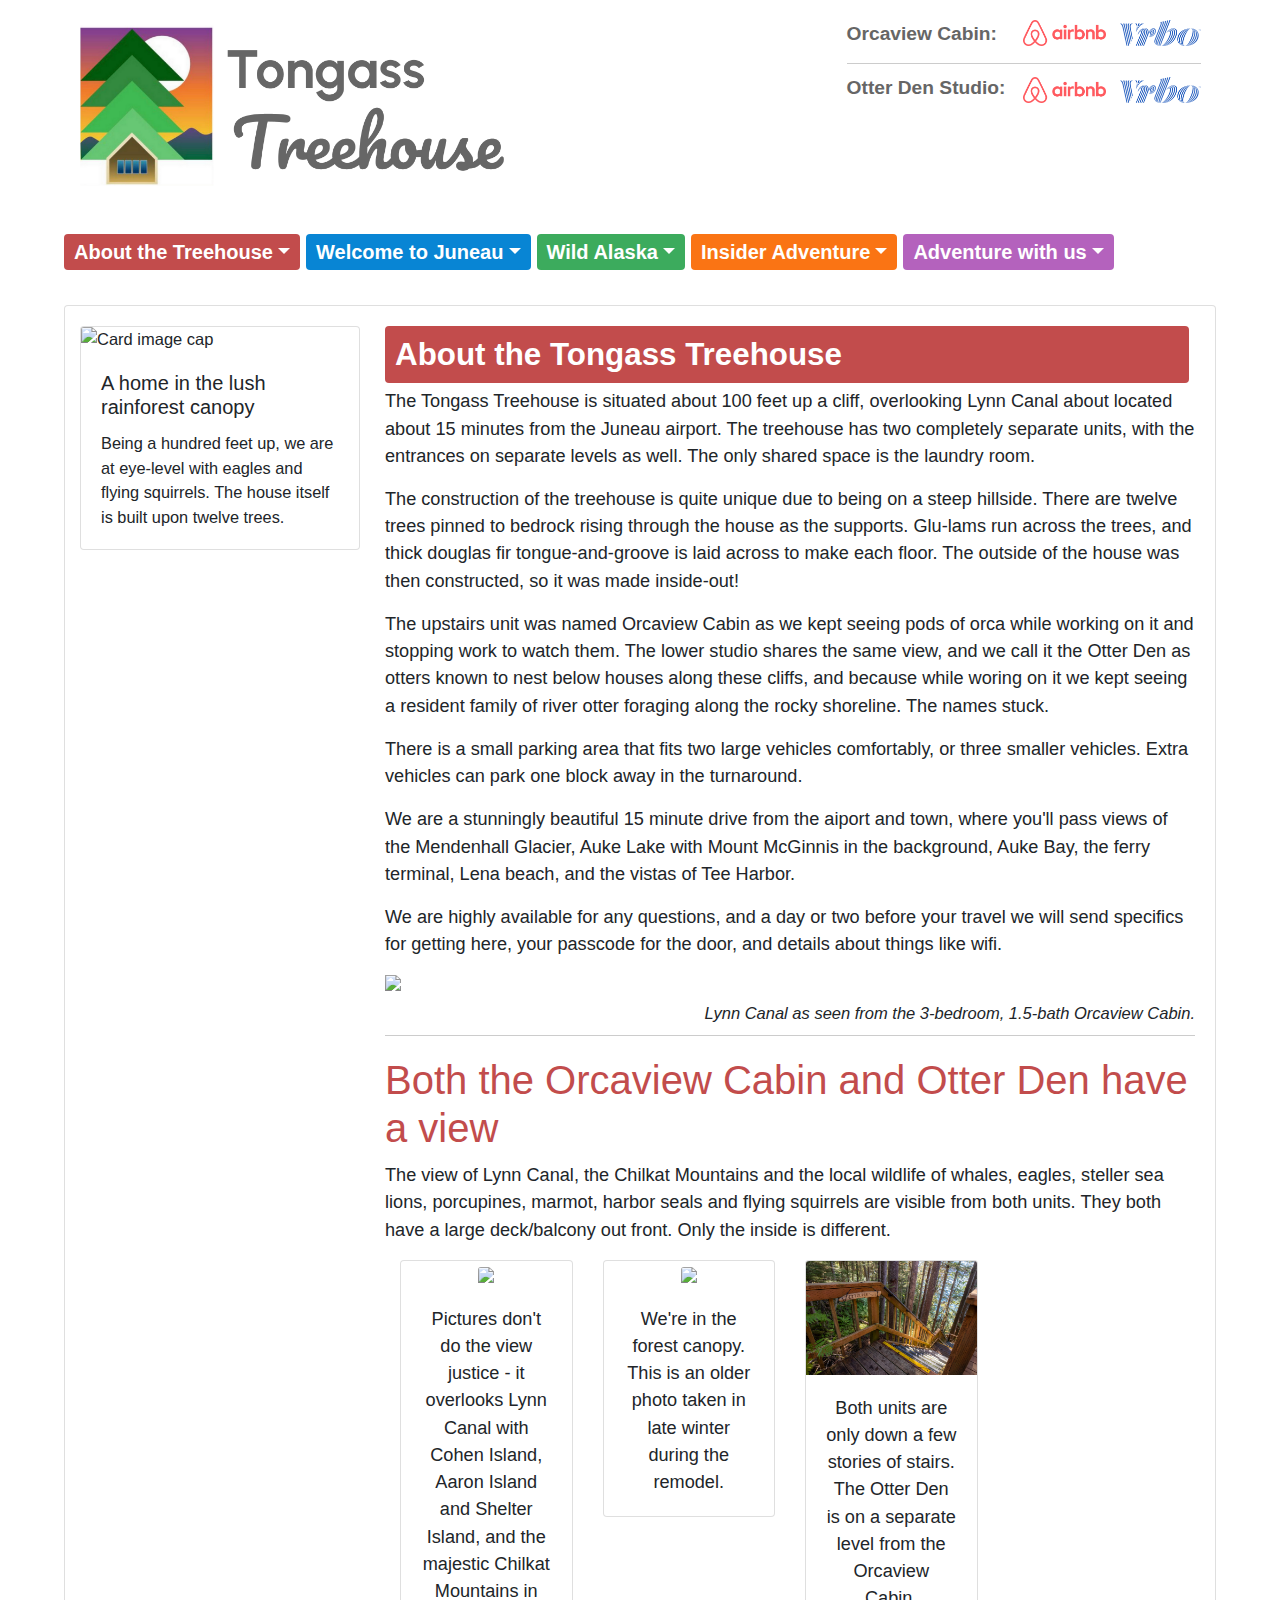
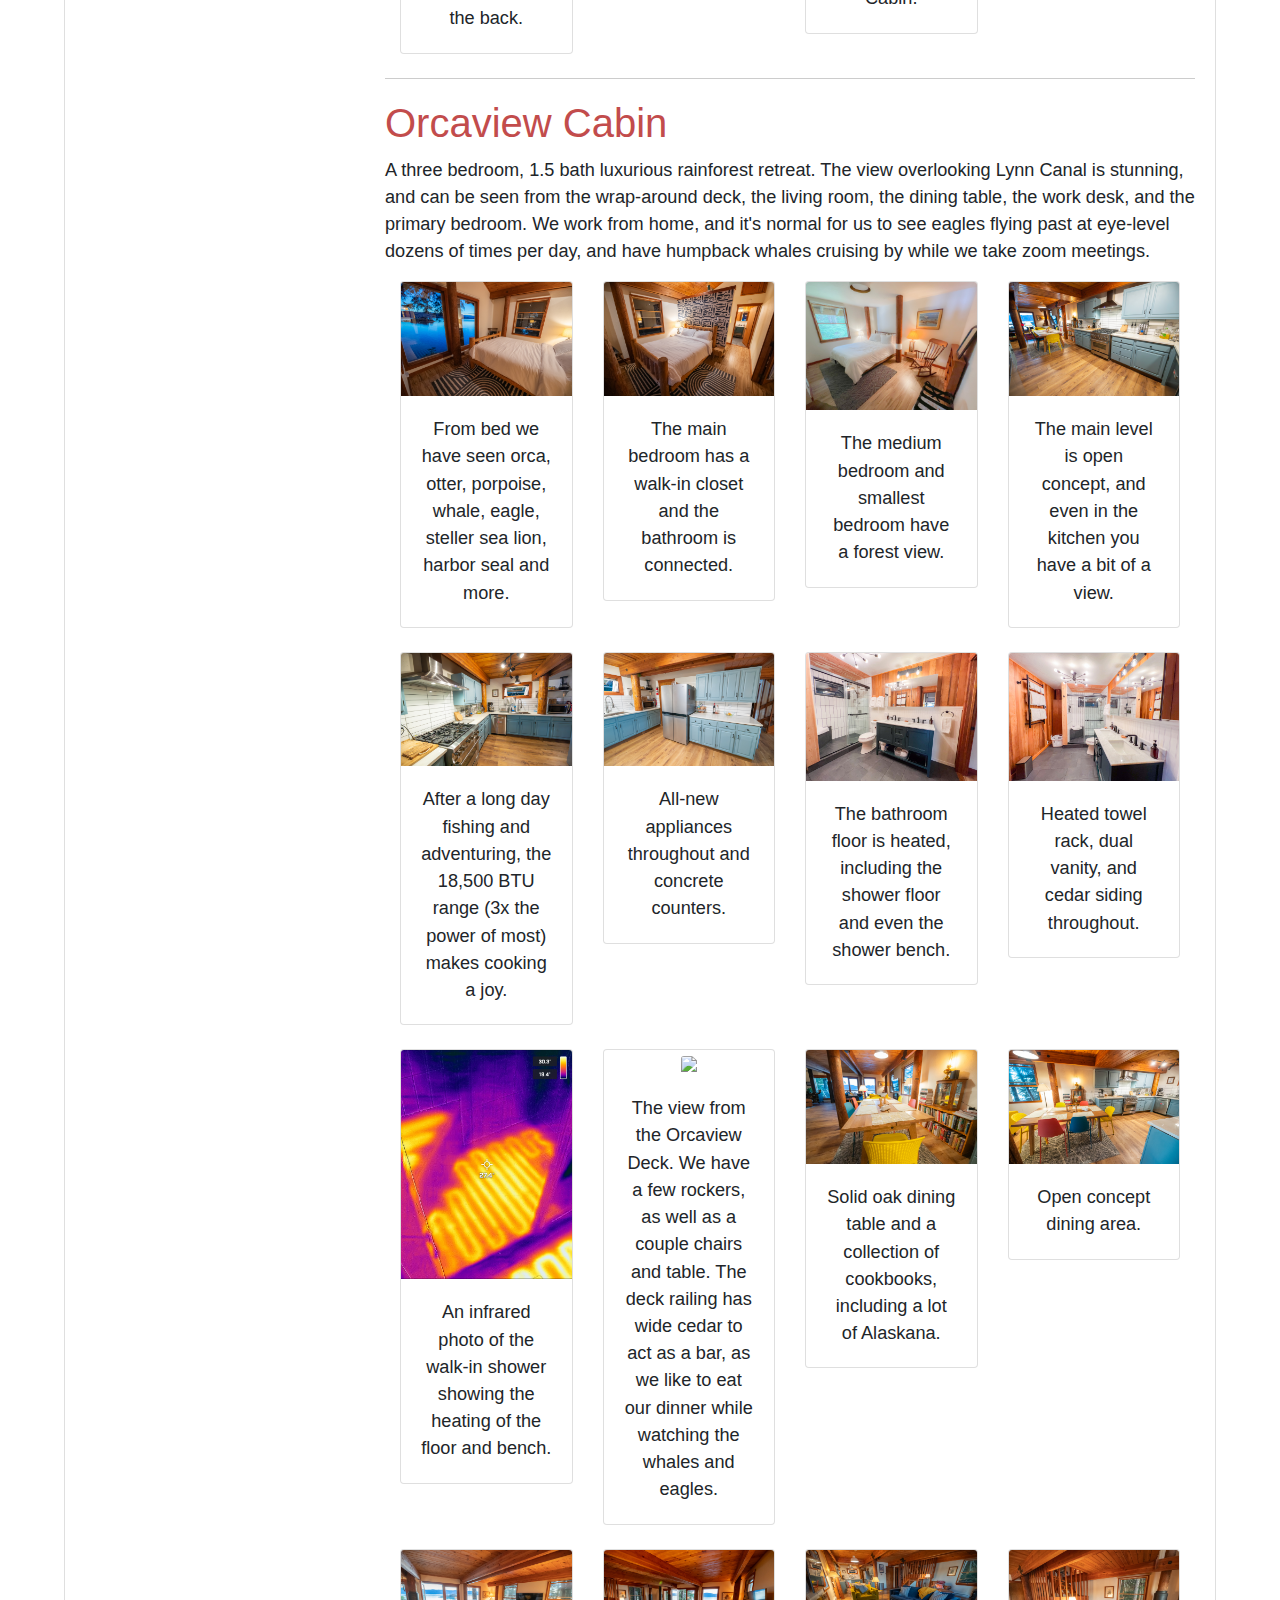
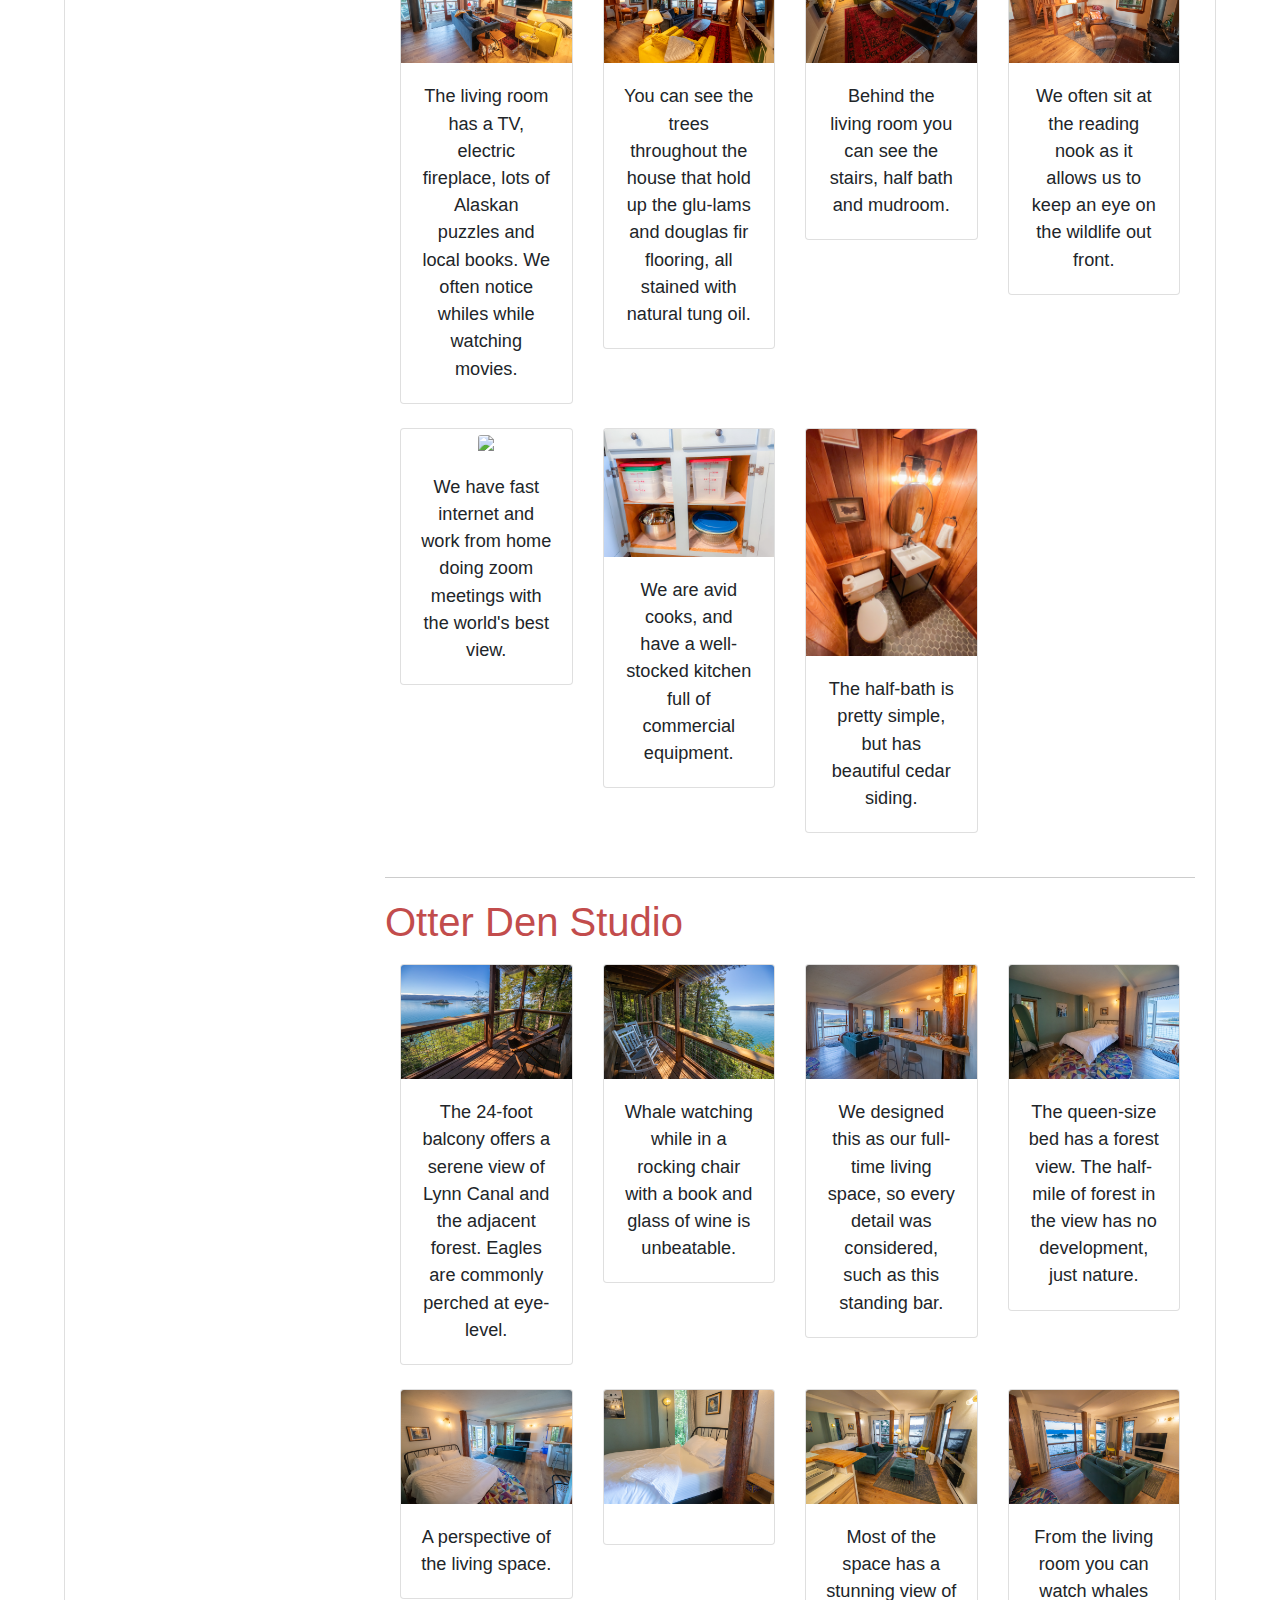
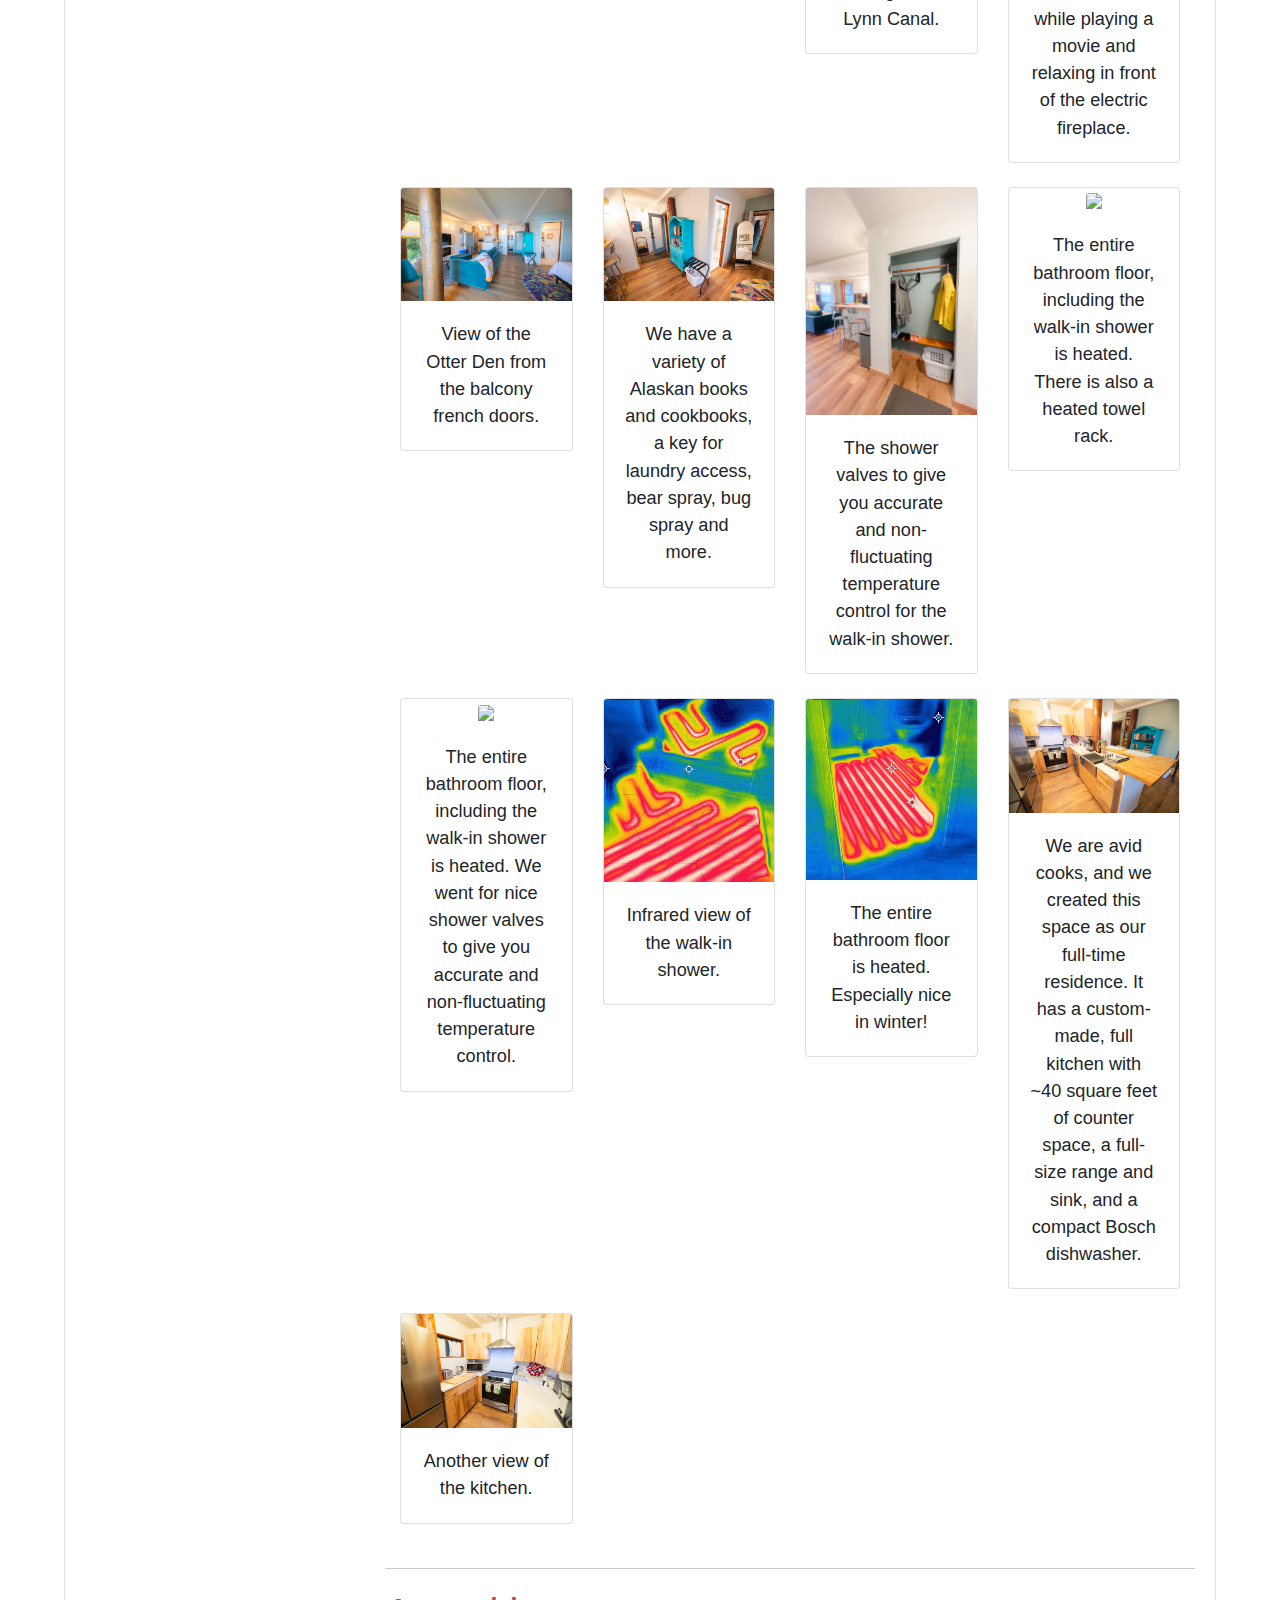
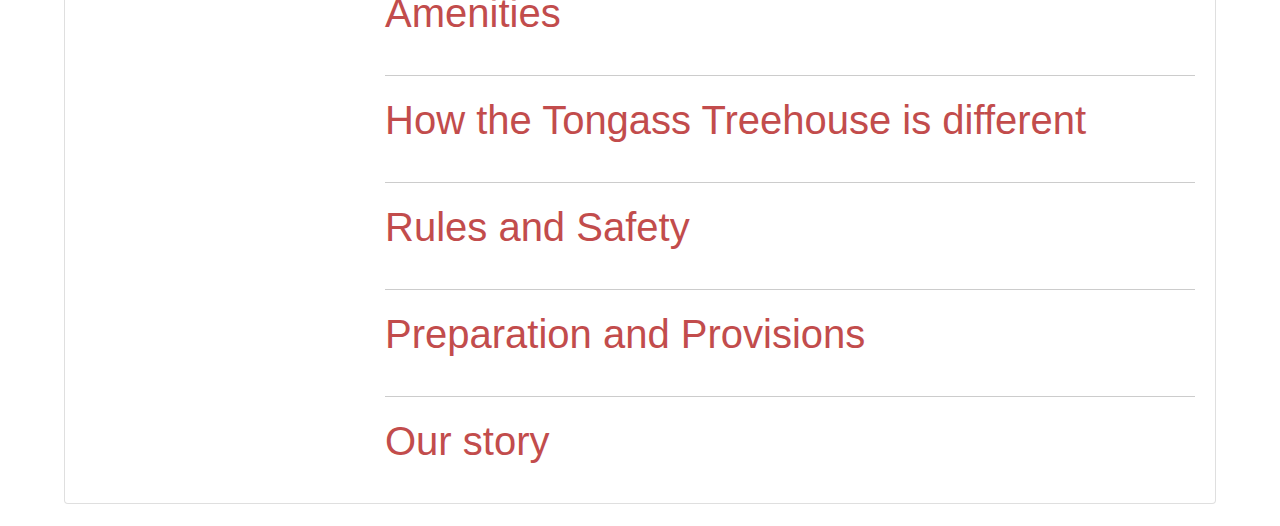
==== commit 8b606316: "Update about.html" ====
--- a/about.html
+++ b/about.html
@@ -211,13 +211,21 @@
 											  </div>
 											</div>
 										  </div>
-
-									  
+										  <div class="col-6 col-md-4 col-lg-3 mb-4">
+											  <div class="card mx-auto text-center">
+												<a href="media/tongasstreehouse/houseApril2023.jpg" target="_blank"><img class="card-img-top" src="media/tongasstreehouse/houseApril2023.jpg"></a>
+												<div class="card-body">
+												  We're in the forest canopy. This is an older photo taken in late winter during the remodel.
+												</div>
+											  </div>
+											</div>
+
+										  
 										  <div class="col-6 col-md-4 col-lg-3 mb-4">
 											<div class="card mx-auto text-center">
 											  <a href="media/tongasstreehouse/otterden/stairway.jpg" target="_blank"><img class="card-img-top" src="media/tongasstreehouse/otterden/stairway.jpg"></a>
 											  <div class="card-body">
-												Both units are down a few stories of stairs. The property is only accessible via these stairs.
+												Both units are only down a few stories of stairs. The Otter Den is on a separate level from the Orcaview Cabin.
 											  </div>
 											</div>
 										  </div>
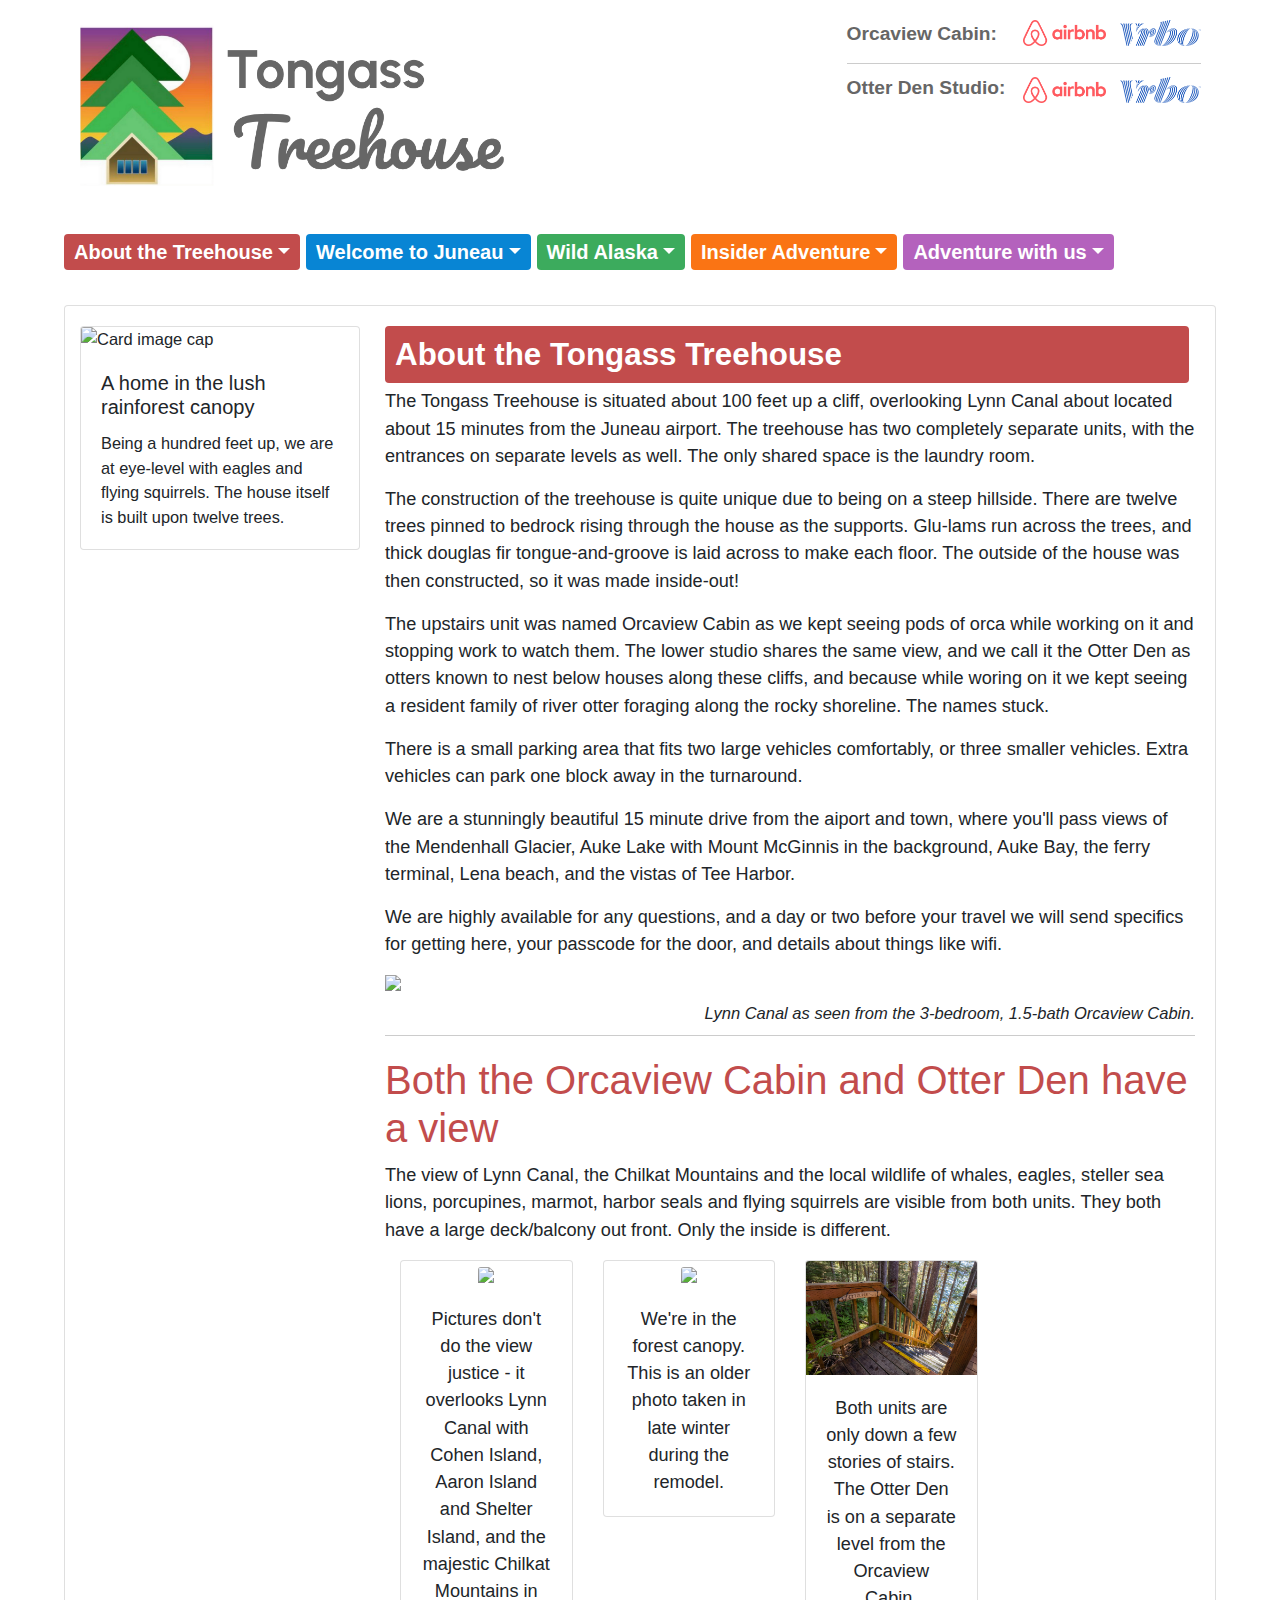
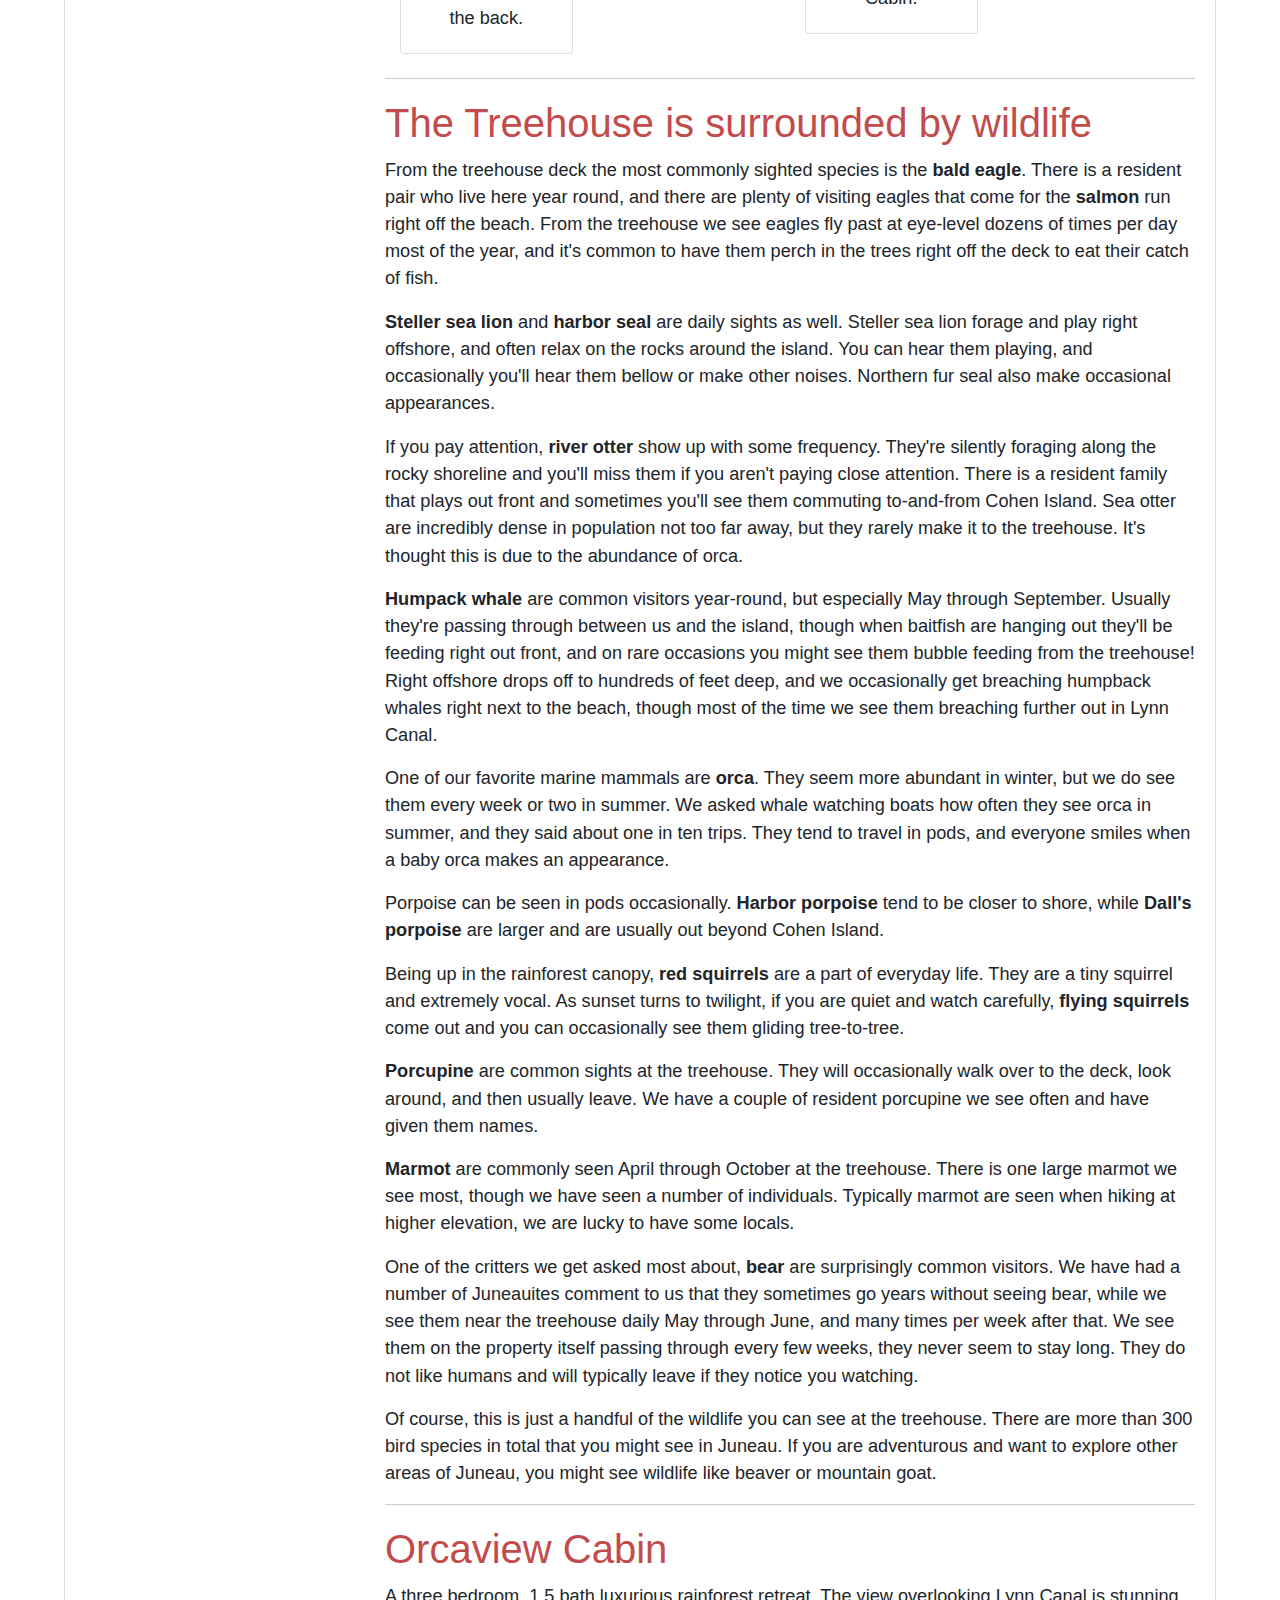
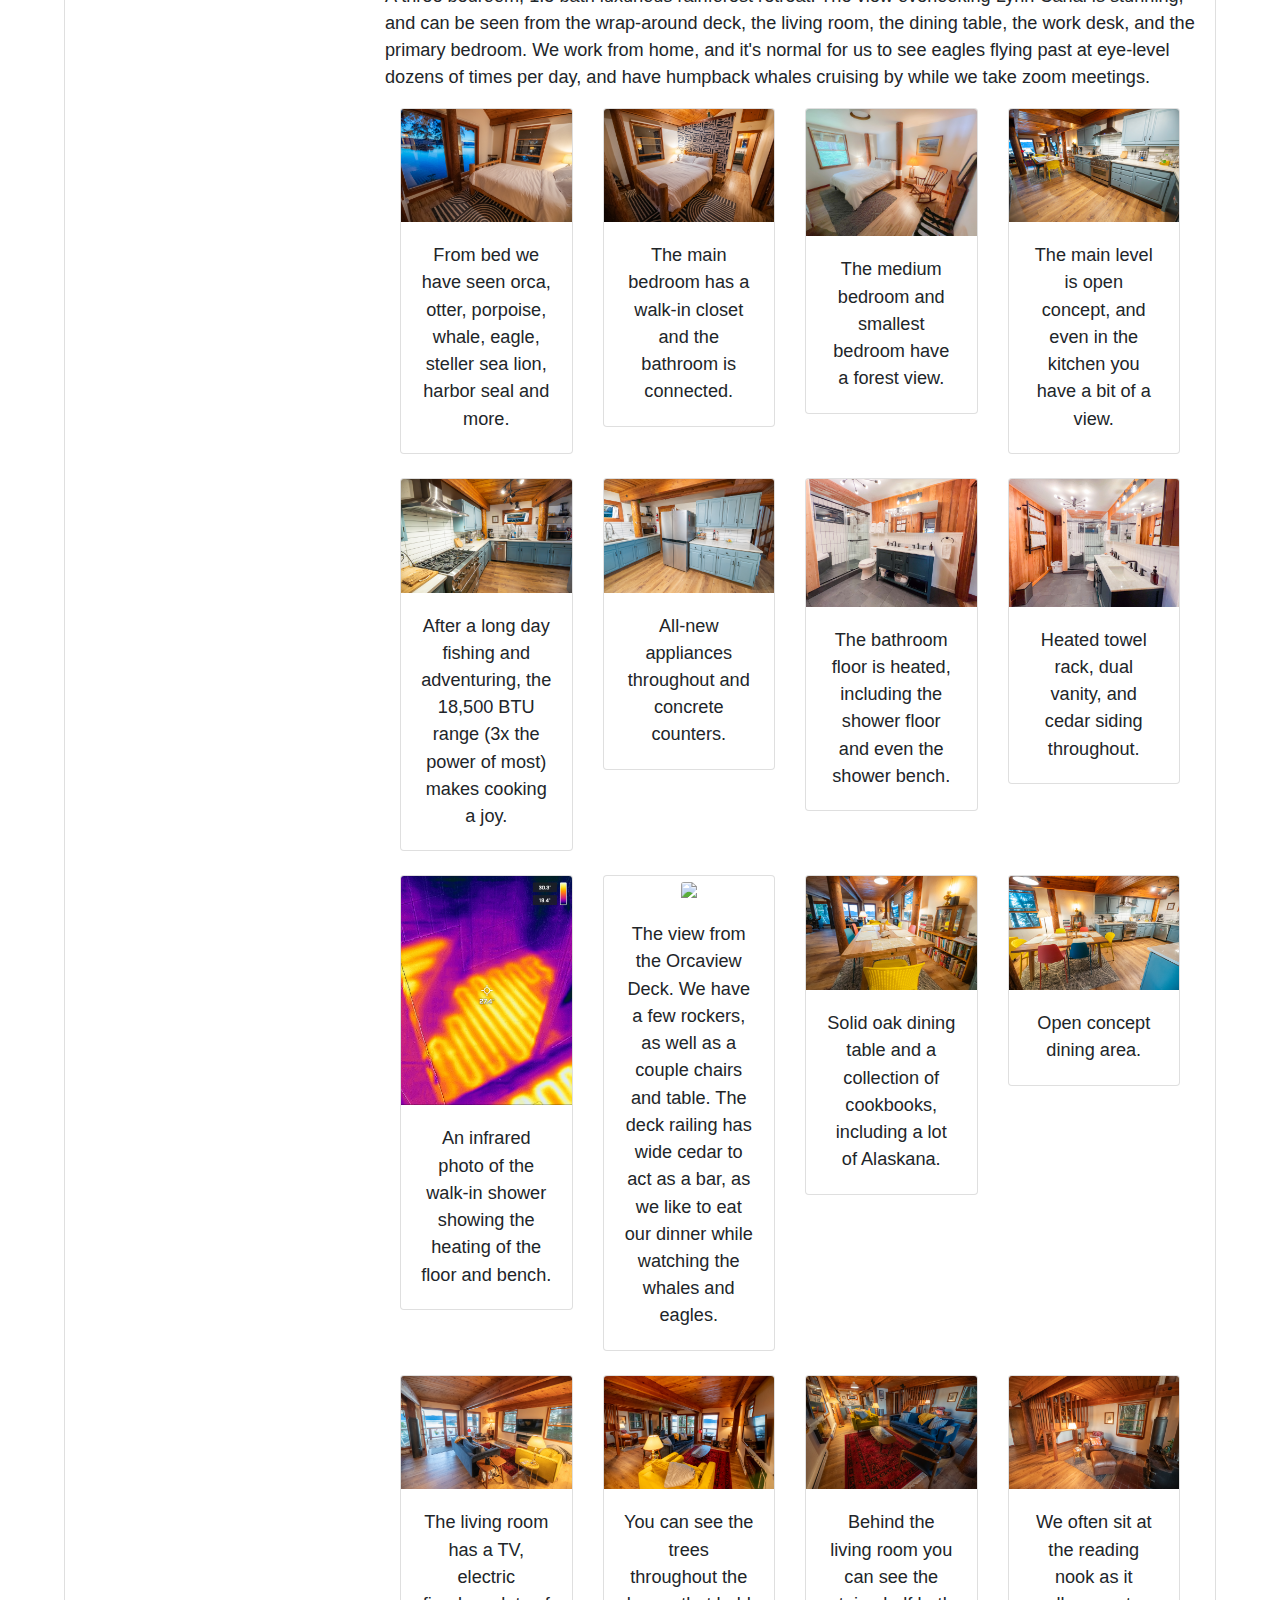
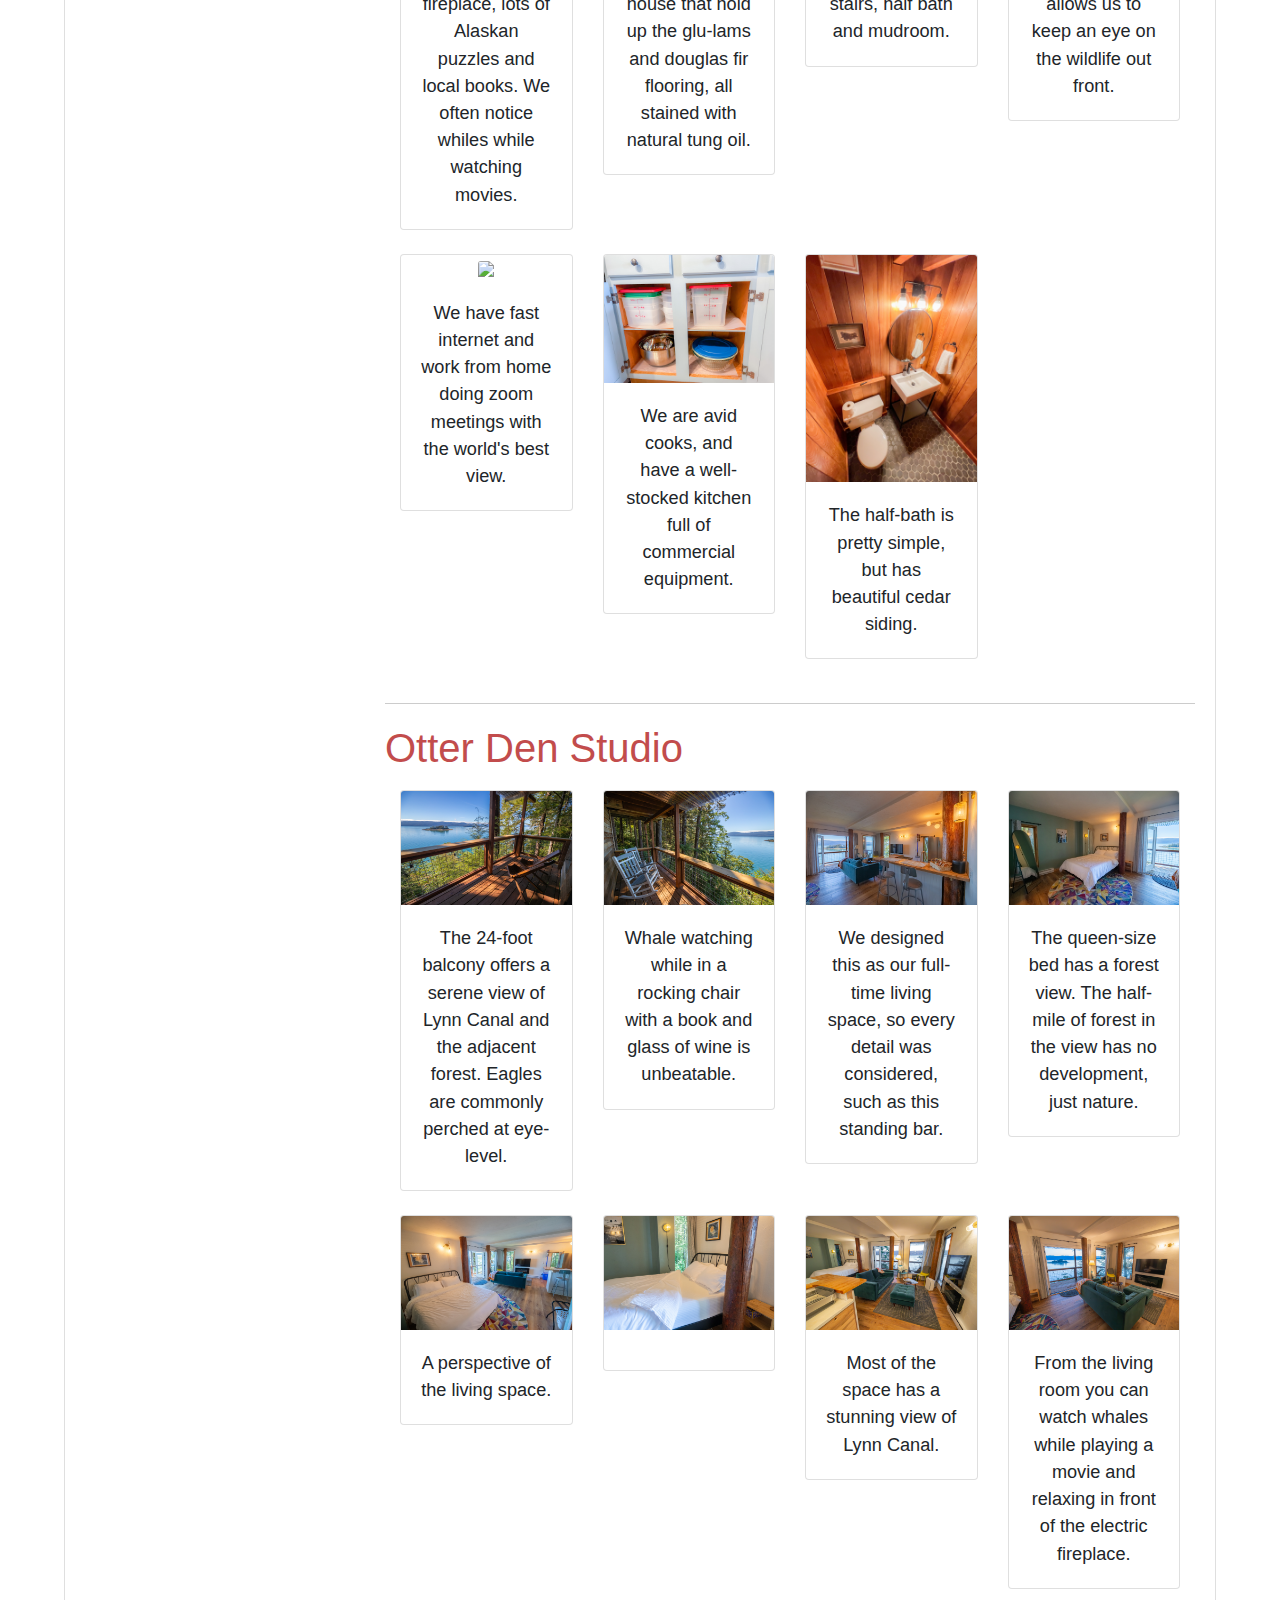
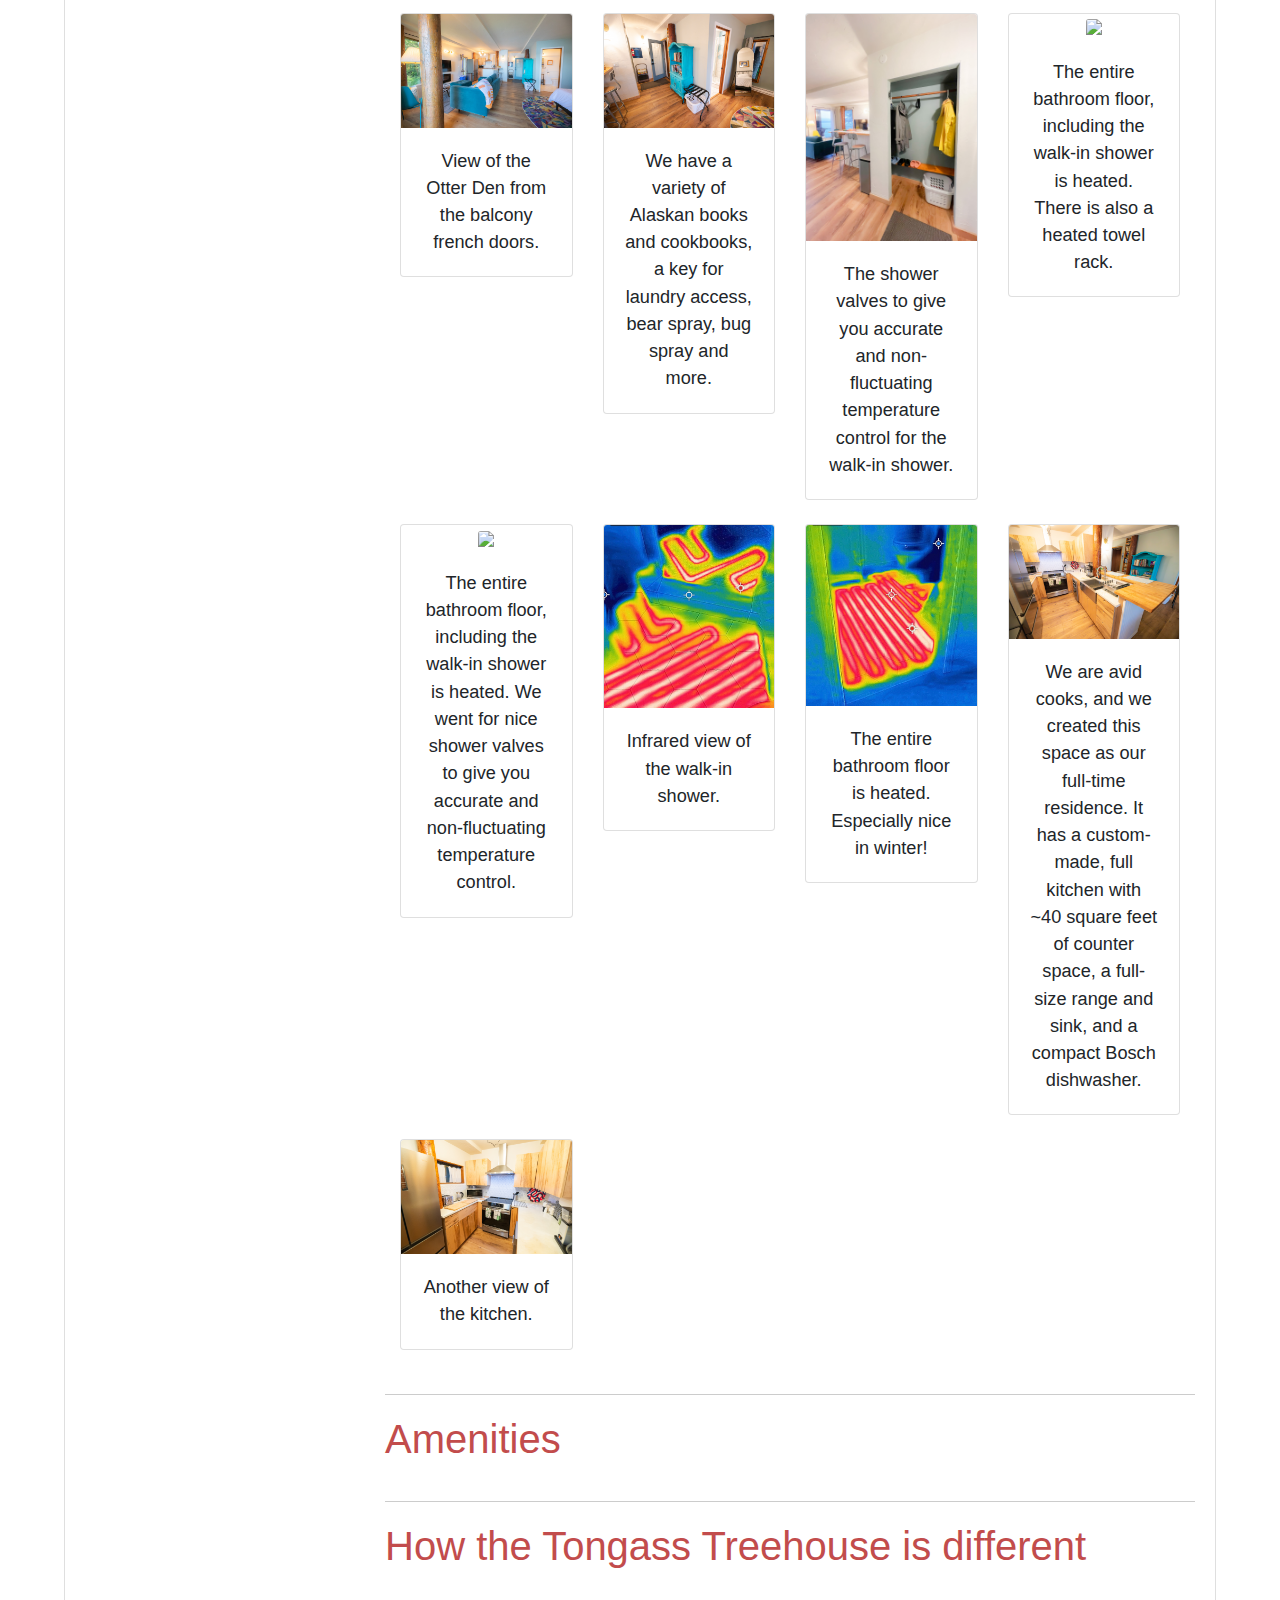
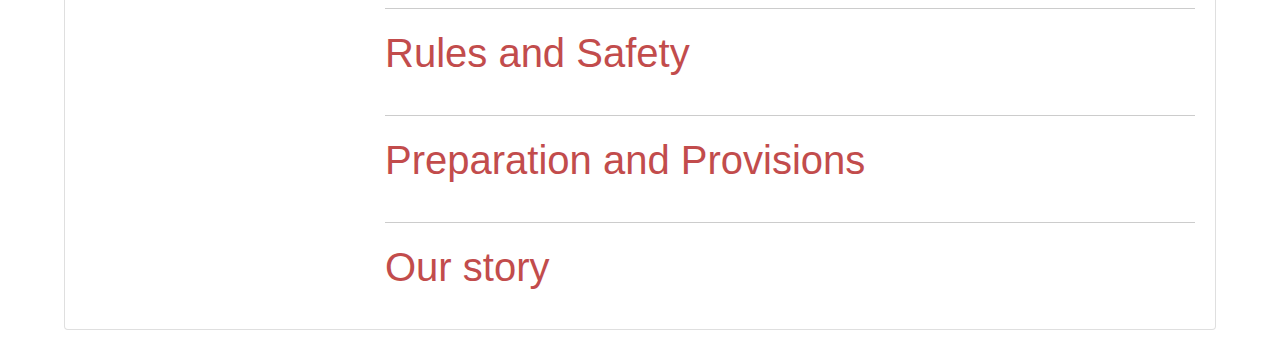
==== commit e169852b: "Update about.html" ====
--- a/about.html
+++ b/about.html
@@ -231,7 +231,19 @@
 										  </div>
 									</div>
 								</div>
-
+								<h1 class="about title-full">The Treehouse is surrounded by wildlife</h1>
+								<p>From the treehouse deck the most commonly sighted species is the <strong>bald eagle</strong>. There is a resident pair who live here year round, and there are plenty of visiting eagles that come for the <strong>salmon</strong> run right off the beach. From the treehouse we see eagles fly past at eye-level dozens of times per day most of the year, and it's common to have them perch in the trees right off the deck to eat their catch of fish.</p>
+								<p><strong>Steller sea lion</strong> and <strong>harbor seal</strong> are daily sights as well. Steller sea lion forage and play right offshore, and often relax on the rocks around the island. You can hear them playing, and occasionally you'll hear them bellow or make other noises. Northern fur seal</strong> also make occasional appearances.</p>
+								<p>If you pay attention, <strong>river otter</strong> show up with some frequency. They're silently foraging along the rocky shoreline and you'll miss them if you aren't paying close attention. There is a resident family that plays out front and sometimes you'll see them commuting to-and-from Cohen Island. Sea otter</strong> are incredibly dense in population not too far away, but they rarely make it to the treehouse. It's thought this is due to the abundance of orca.</p>
+								<p><strong>Humpack whale</strong> are common visitors year-round, but especially May through September. Usually they're passing through between us and the island, though when baitfish are hanging out they'll be feeding right out front, and on rare occasions you might see them bubble feeding from the treehouse! Right offshore drops off to hundreds of feet deep, and we occasionally get breaching humpback whales right next to the beach, though most of the time we see them breaching further out in Lynn Canal.</p>
+								<p>One of our favorite marine mammals are <strong>orca</strong>. They seem more abundant in winter, but we do see them every week or two in summer. We asked whale watching boats how often they see orca in summer, and they said about one in ten trips. They tend to travel in pods, and everyone smiles when a baby orca makes an appearance.</p>
+								<p>Porpoise can be seen in pods occasionally. <strong>Harbor porpoise</strong> tend to be closer to shore, while <strong>Dall's porpoise</strong> are larger and are usually out beyond Cohen Island.</p>
+								<p>Being up in the rainforest canopy, <strong>red squirrels</strong> are a part of everyday life. They are a tiny squirrel and extremely vocal. As sunset turns to twilight, if you are quiet and watch carefully, <strong>flying squirrels</strong> come out and you can occasionally see them gliding tree-to-tree.</p>
+								<p><strong>Porcupine</strong> are common sights at the treehouse. They will occasionally walk over to the deck, look around, and then usually leave. We have a couple of resident porcupine we see often and have given them names.</p>
+								<p><strong>Marmot</strong> are commonly seen April through October at the treehouse. There is one large marmot we see most, though we have seen a number of individuals. Typically marmot are seen when hiking at higher elevation, we are lucky to have some locals.</p>
+								<p>One of the critters we get asked most about, <strong>bear</strong> are surprisingly common visitors. We have had a number of Juneauites comment to us that they sometimes go years without seeing bear, while we see them near the treehouse daily May through June, and many times per week after that. We see them on the property itself passing through every few weeks, they never seem to stay long. They do not like humans and will typically leave if they notice you watching.</p>
+								<p>Of course, this is just a handful of the wildlife you can see at the treehouse. There are more than 300 bird species in total that you might see in Juneau. If you are adventurous and want to explore other areas of Juneau, you might see wildlife like beaver or mountain goat.</p>
+								
 								<a name="orcaview"></a>
 								<h1 class="about title-full">Orcaview Cabin</h1>
 								<p>A three bedroom, 1.5 bath luxurious rainforest retreat. The view overlooking Lynn Canal is stunning, and can be seen from the wrap-around deck, the living room, the dining table, the work desk, and the primary bedroom. We work from home, and it's normal for us to see eagles flying past at eye-level dozens of times per day, and have humpback whales cruising by while we take zoom meetings.</p>
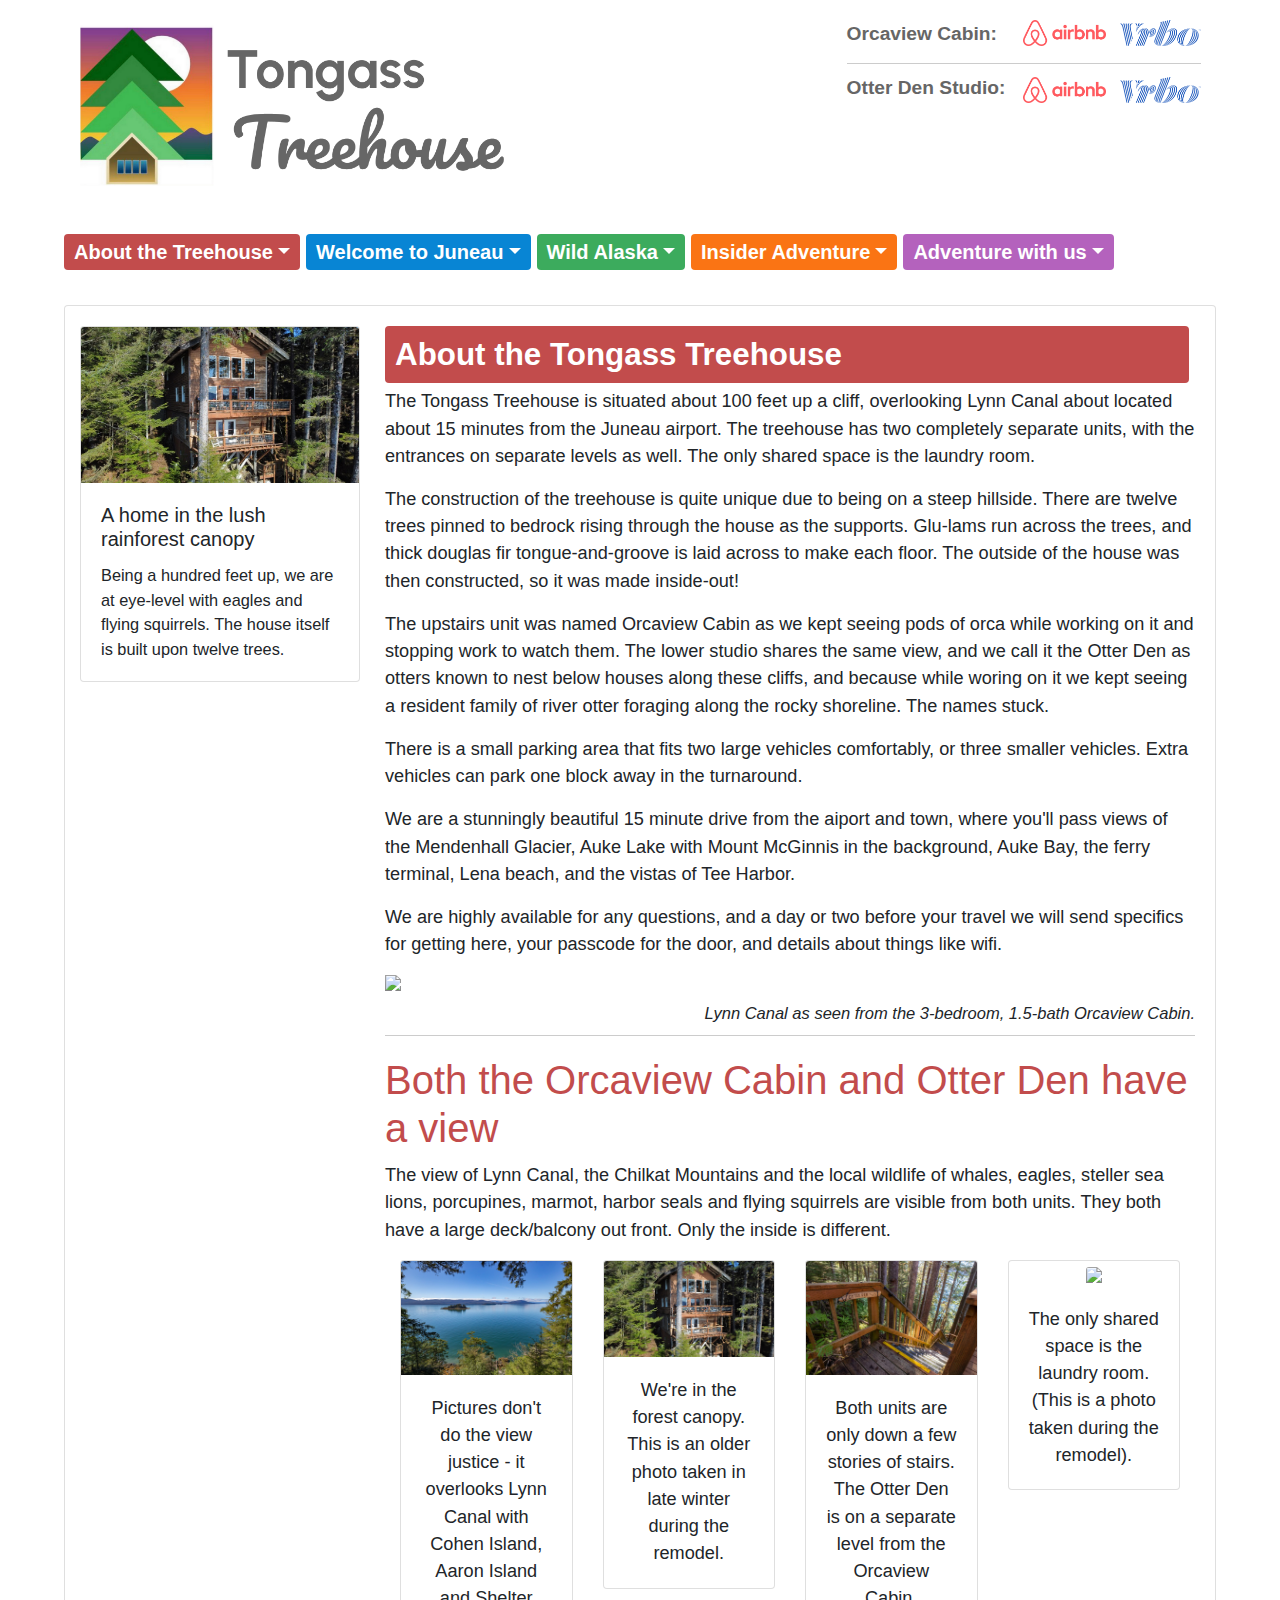
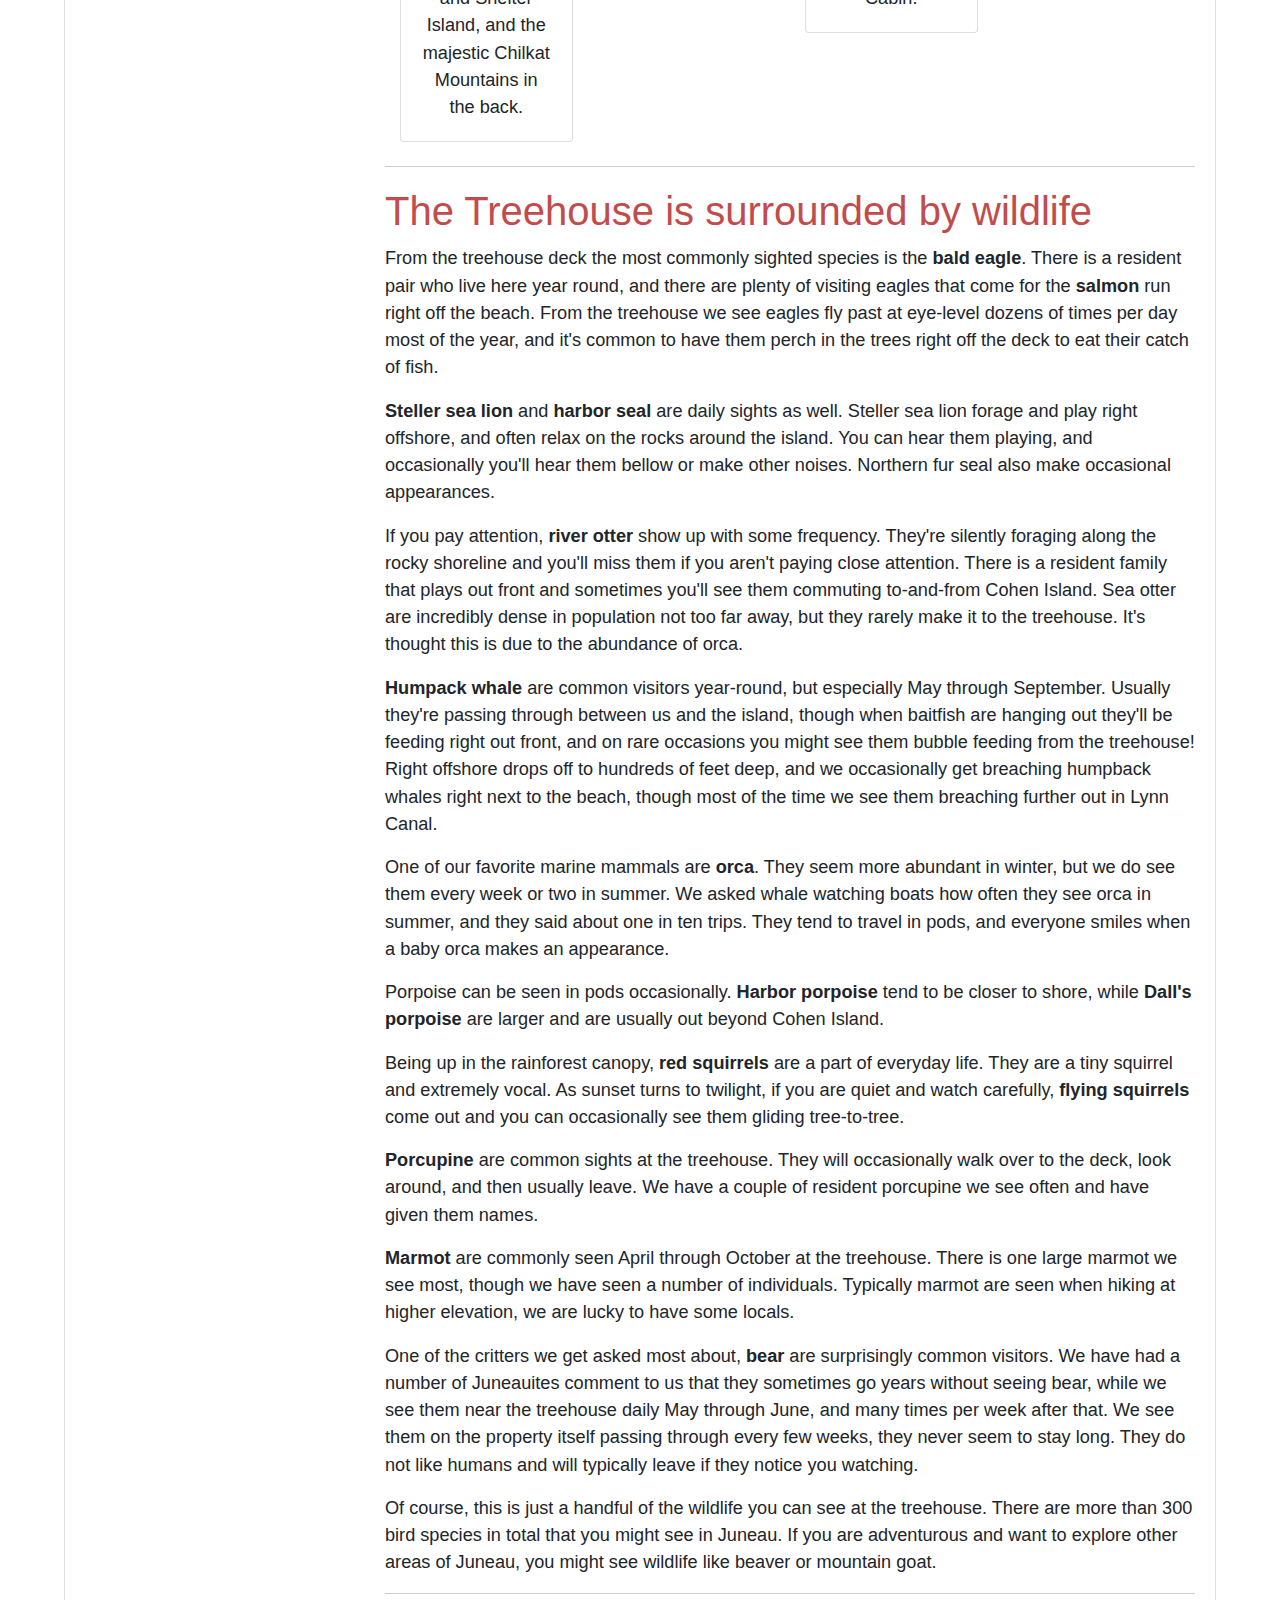
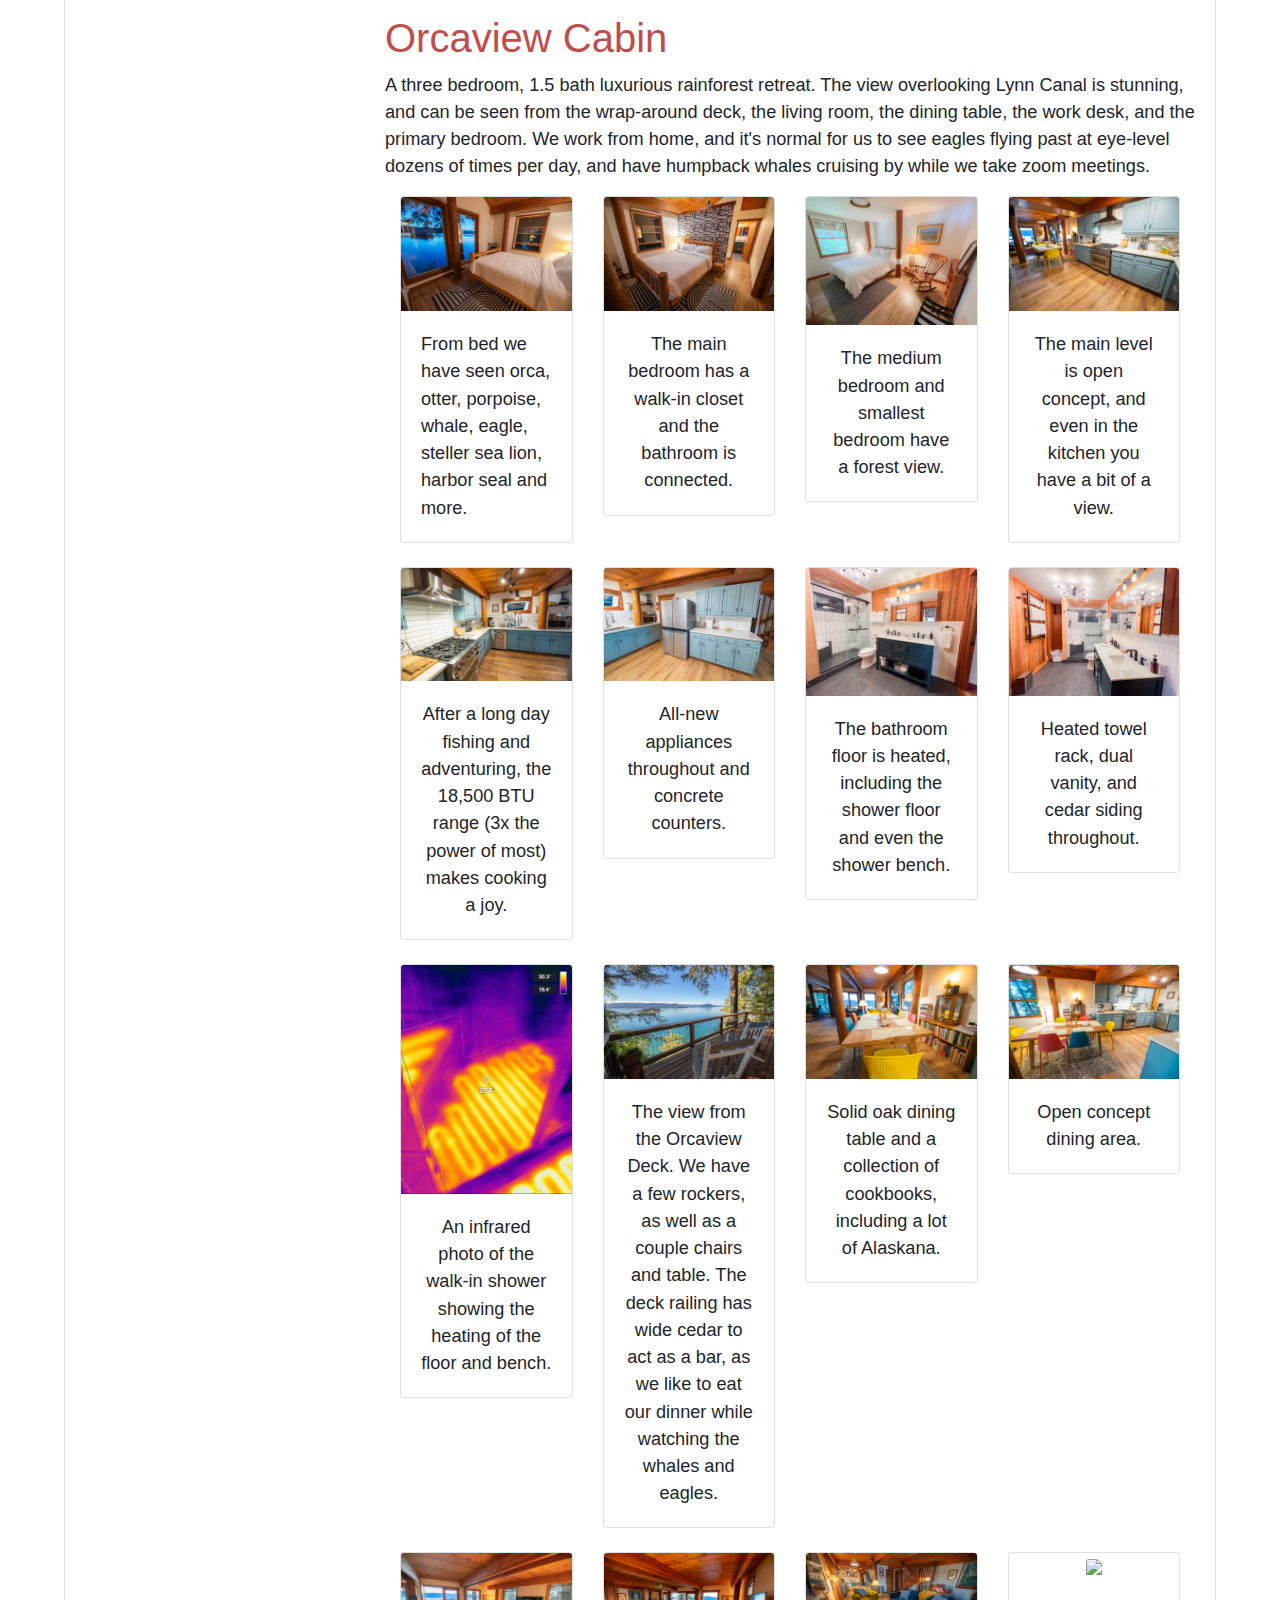
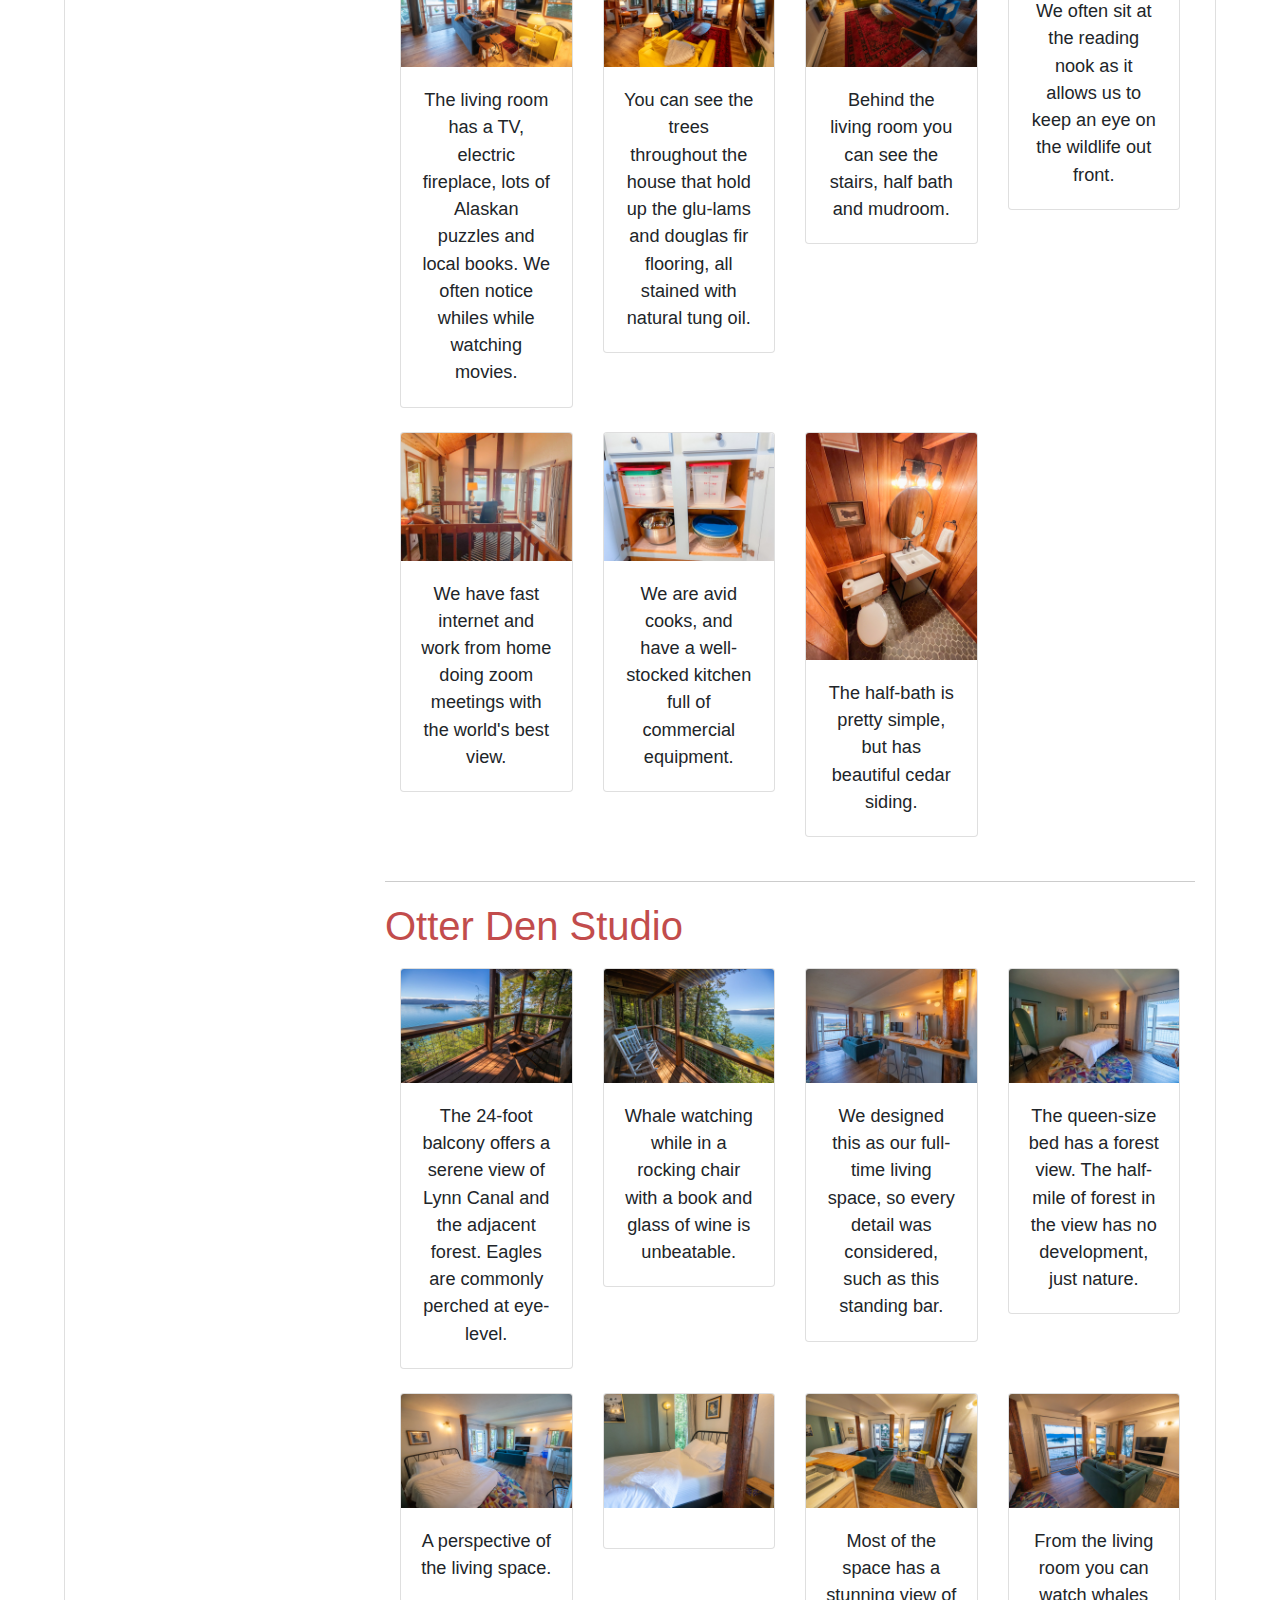
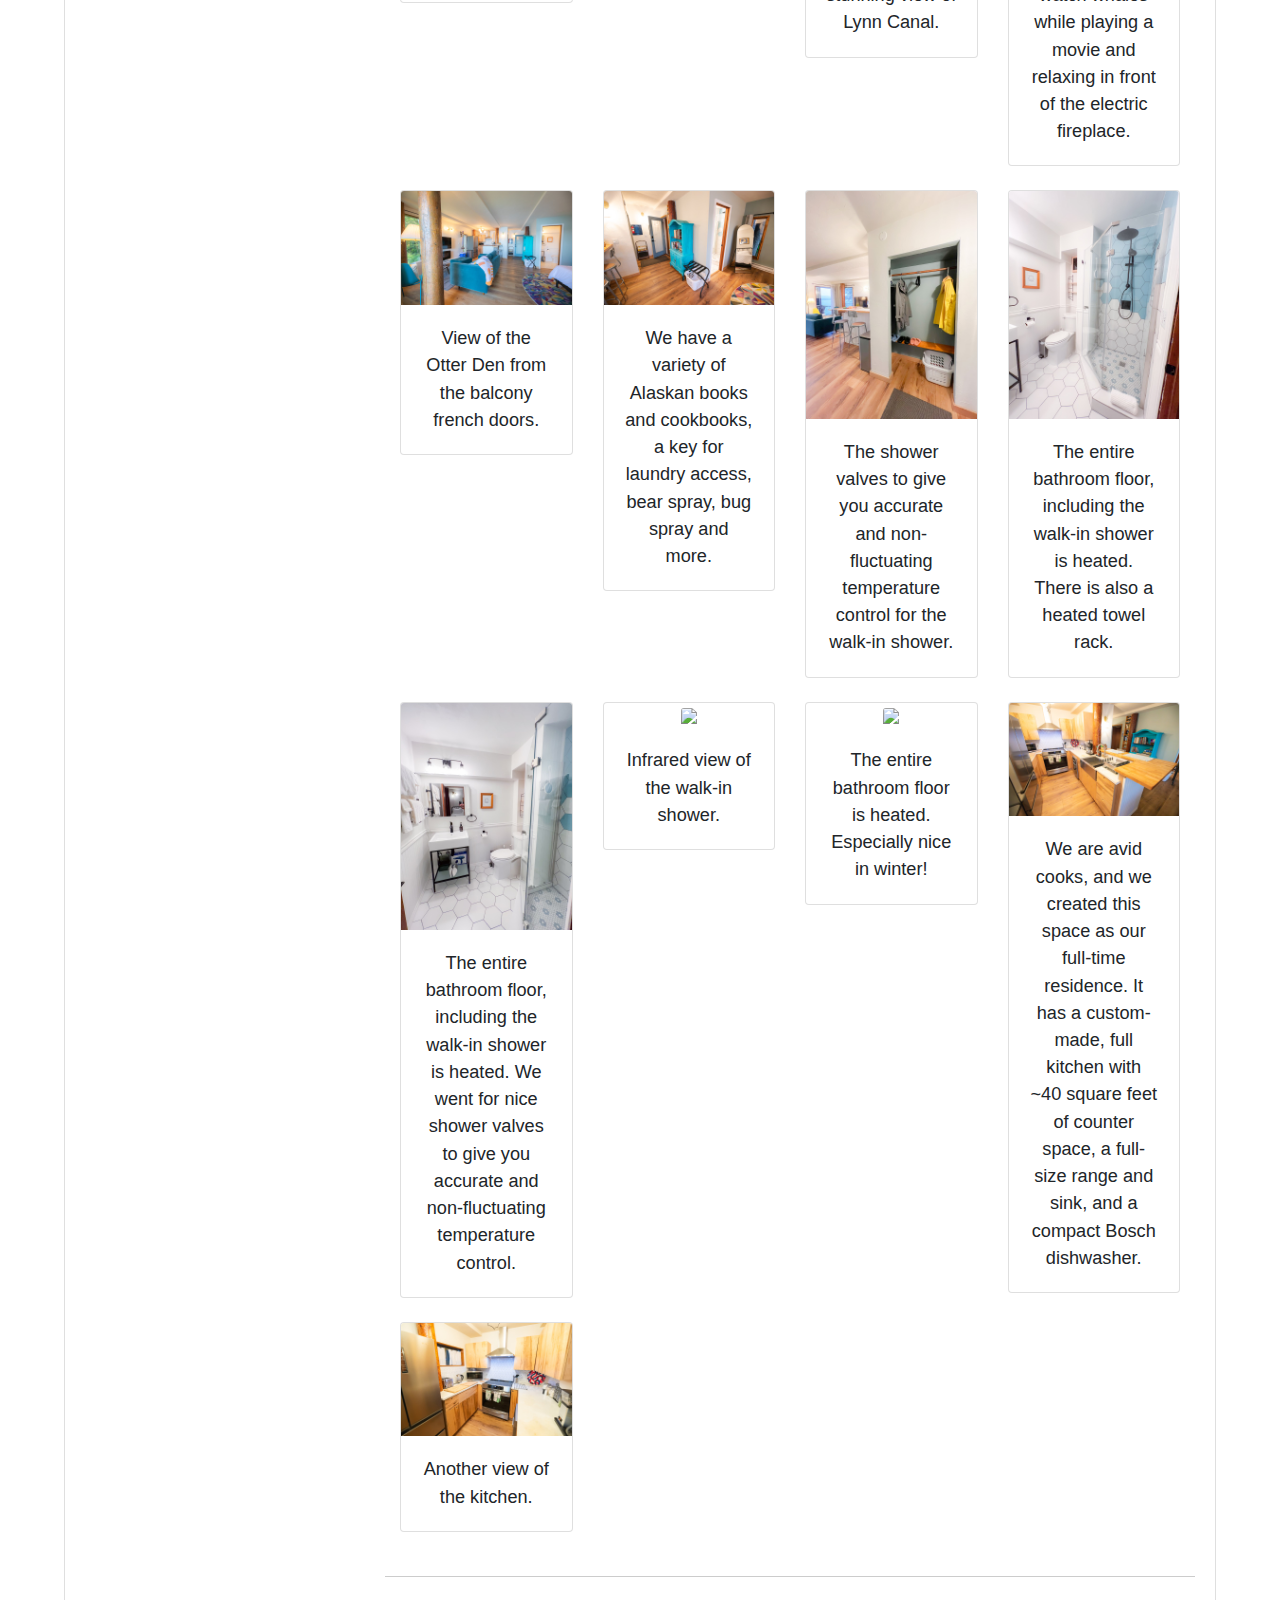
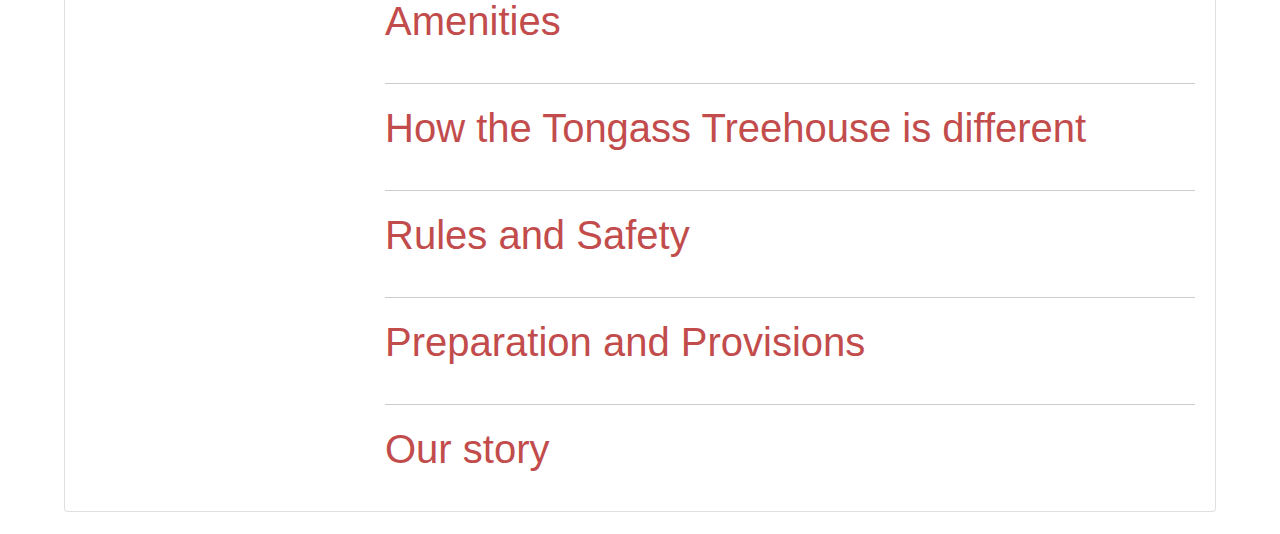
==== commit c513ead2: "Thumbnails to load faster" ====
--- a/about.html
+++ b/about.html
@@ -172,7 +172,7 @@
 <!-- SIDEBAR CONTENT -->
 
 						<div class="card">
-							<img class="card-img-top" src="media/tongasstreehouse/houseApril2023.jpg" alt="Card image cap">
+							<img class="card-img-top" src="media/tongasstreehouse/houseApril2023_thumb.jpg" alt="Card image cap">
 							<div class="card-body">
 								<h5 class="card-title">A home in the lush rainforest canopy</h5>
 								<p class="card-text">Being a hundred feet up, we are at eye-level with eagles and flying squirrels. The house itself is built upon twelve trees.</p>
@@ -205,16 +205,16 @@
 
 										<div class="col-6 col-md-4 col-lg-3 mb-4">
 											<div class="card mx-auto text-center">
-											  <a href="media/tongasstreehouse/orcaview/view.jpg" target="_blank"><img class="card-img-top" src="media/tongasstreehouse/orcaview/view.jpg"></a>
-											  <div class="card-body">
+											  <a href="media/tongasstreehouse/orcaview/view.jpg" target="_blank"><img class="card-img-top" src="media/tongasstreehouse/orcaview/view_thumb.jpg"></a>
+											  <div class="card-body gallery-caption">
 												Pictures don't do the view justice - it overlooks Lynn Canal with Cohen Island, Aaron Island and Shelter Island, and the majestic Chilkat Mountains in the back.
 											  </div>
 											</div>
 										  </div>
 										  <div class="col-6 col-md-4 col-lg-3 mb-4">
 											  <div class="card mx-auto text-center">
-												<a href="media/tongasstreehouse/houseApril2023.jpg" target="_blank"><img class="card-img-top" src="media/tongasstreehouse/houseApril2023.jpg"></a>
-												<div class="card-body">
+												<a href="media/tongasstreehouse/houseApril2023.jpg" target="_blank"><img class="card-img-top" src="media/tongasstreehouse/houseApril2023_thumb.jpg"></a>
+												<div class="card-body gallery-caption">
 												  We're in the forest canopy. This is an older photo taken in late winter during the remodel.
 												</div>
 											  </div>
@@ -223,12 +223,23 @@
 										  
 										  <div class="col-6 col-md-4 col-lg-3 mb-4">
 											<div class="card mx-auto text-center">
-											  <a href="media/tongasstreehouse/otterden/stairway.jpg" target="_blank"><img class="card-img-top" src="media/tongasstreehouse/otterden/stairway.jpg"></a>
-											  <div class="card-body">
+											  <a href="media/tongasstreehouse/otterden/stairway.jpg" target="_blank"><img class="card-img-top" src="media/tongasstreehouse/otterden/stairway_thumb.jpg"></a>
+											  <div class="card-body gallery-caption">
 												Both units are only down a few stories of stairs. The Otter Den is on a separate level from the Orcaview Cabin.
 											  </div>
 											</div>
 										  </div>
+
+										  
+										  <div class="col-6 col-md-4 col-lg-3 mb-4">
+											<div class="card mx-auto text-center">
+											  <a href="media/tongasstreehouse/otterden/laundry.jpg" target="_blank"><img class="card-img-top" src="media/tongasstreehouse/otterden/laundry_thumb.jpg"></a>
+											  <div class="card-body gallery-caption">
+												The only shared space is the laundry room. (This is a photo taken during the remodel).
+											  </div>
+											</div>
+										  </div>
+
 									</div>
 								</div>
 								<h1 class="about title-full">The Treehouse is surrounded by wildlife</h1>
@@ -255,9 +266,9 @@
 
 
 									  <div class="col-6 col-md-4 col-lg-3 mb-4">
-										<div class="card mx-auto text-center">
-										  <a href="media/tongasstreehouse/orcaview/bedview.jpg" target="_blank"><img class="card-img-top" src="media/tongasstreehouse/orcaview/bedview.jpg"></a>
-										  <div class="card-body">
+										<div class="card mx-auto">
+										  <a href="media/tongasstreehouse/orcaview/bedview.jpg" target="_blank"><img class="card-img-top" src="media/tongasstreehouse/orcaview/bedview_thumb.jpg"></a>
+										  <div class="card-body gallery-caption">
 											From bed we have seen orca, otter, porpoise, whale, eagle, steller sea lion, harbor seal and more.
 										  </div>
 										</div>
@@ -266,8 +277,8 @@
 									  
 									  <div class="col-6 col-md-4 col-lg-3 mb-4">
 										<div class="card mx-auto text-center">
-										  <a href="media/tongasstreehouse/orcaview/bed2.jpg" target="_blank"><img class="card-img-top" src="media/tongasstreehouse/orcaview/bed2.jpg"></a>
-										  <div class="card-body">
+										  <a href="media/tongasstreehouse/orcaview/bed2.jpg" target="_blank"><img class="card-img-top" src="media/tongasstreehouse/orcaview/bed2_thumb.jpg"></a>
+										  <div class="card-body gallery-caption">
 											The main bedroom has a walk-in closet and the bathroom is connected.
 										  </div>
 										</div>
@@ -276,8 +287,8 @@
 									  
 									  <div class="col-6 col-md-4 col-lg-3 mb-4">
 										<div class="card mx-auto text-center">
-										  <a href="media/tongasstreehouse/orcaview/mediumroom.jpg" target="_blank"><img class="card-img-top" src="media/tongasstreehouse/orcaview/mediumroom.jpg"></a>
-										  <div class="card-body">
+										  <a href="media/tongasstreehouse/orcaview/mediumroom.jpg" target="_blank"><img class="card-img-top" src="media/tongasstreehouse/orcaview/mediumroom_thumb.jpg"></a>
+										  <div class="card-body gallery-caption">
 											The medium bedroom and smallest bedroom have a forest view.
 										  </div>
 										</div>
@@ -286,8 +297,8 @@
 									  
 									  <div class="col-6 col-md-4 col-lg-3 mb-4">
 										<div class="card mx-auto text-center">
-										  <a href="media/tongasstreehouse/orcaview/kitchen.jpg" target="_blank"><img class="card-img-top" src="media/tongasstreehouse/orcaview/kitchen.jpg"></a>
-										  <div class="card-body">
+										  <a href="media/tongasstreehouse/orcaview/kitchen.jpg" target="_blank"><img class="card-img-top" src="media/tongasstreehouse/orcaview/kitchen_thumb.jpg"></a>
+										  <div class="card-body gallery-caption">
 											The main level is open concept, and even in the kitchen you have a bit of a view.
 										</div>
 										</div>
@@ -296,8 +307,8 @@
 									  
 									  <div class="col-6 col-md-4 col-lg-3 mb-4">
 										<div class="card mx-auto text-center">
-										  <a href="media/tongasstreehouse/orcaview/kktchen3.jpg" target="_blank"><img class="card-img-top" src="media/tongasstreehouse/orcaview/kktchen3.jpg"></a>
-										  <div class="card-body">
+										  <a href="media/tongasstreehouse/orcaview/kktchen3.jpg" target="_blank"><img class="card-img-top" src="media/tongasstreehouse/orcaview/kktchen3_thumb.jpg"></a>
+										  <div class="card-body gallery-caption">
 											After a long day fishing and adventuring, the 18,500 BTU range (3x the power of most) makes cooking a joy.
 										</div>
 										</div>
@@ -306,8 +317,8 @@
 									  
 									  <div class="col-6 col-md-4 col-lg-3 mb-4">
 										<div class="card mx-auto text-center">
-										  <a href="media/tongasstreehouse/orcaview/kitchen2.jpg" target="_blank"><img class="card-img-top" src="media/tongasstreehouse/orcaview/kitchen2.jpg"></a>
-										  <div class="card-body">
+										  <a href="media/tongasstreehouse/orcaview/kitchen2.jpg" target="_blank"><img class="card-img-top" src="media/tongasstreehouse/orcaview/kitchen2_thumb.jpg"></a>
+										  <div class="card-body gallery-caption">
 											All-new appliances throughout and concrete counters.
 										</div>
 										</div>
@@ -316,8 +327,8 @@
 									  
 									  <div class="col-6 col-md-4 col-lg-3 mb-4">
 										<div class="card mx-auto text-center">
-										  <a href="media/tongasstreehouse/orcaview/bathroom.jpg" target="_blank"><img class="card-img-top" src="media/tongasstreehouse/orcaview/bathroom.jpg"></a>
-										  <div class="card-body">
+										  <a href="media/tongasstreehouse/orcaview/bathroom.jpg" target="_blank"><img class="card-img-top" src="media/tongasstreehouse/orcaview/bathroom_thumb.jpg"></a>
+										  <div class="card-body gallery-caption">
 											The bathroom floor is heated, including the shower floor and even the shower bench.
 										</div>
 										</div>
@@ -326,8 +337,8 @@
 									  
 									  <div class="col-6 col-md-4 col-lg-3 mb-4">
 										<div class="card mx-auto text-center">
-										  <a href="media/tongasstreehouse/orcaview/bathroom2.jpg" target="_blank"><img class="card-img-top" src="media/tongasstreehouse/orcaview/bathroom2.jpg"></a>
-										  <div class="card-body">
+										  <a href="media/tongasstreehouse/orcaview/bathroom2.jpg" target="_blank"><img class="card-img-top" src="media/tongasstreehouse/orcaview/bathroom2_thumb.jpg"></a>
+										  <div class="card-body gallery-caption">
 											Heated towel rack, dual vanity, and cedar siding throughout.
 										</div>
 										</div>
@@ -336,8 +347,8 @@
 									  
 									  <div class="col-6 col-md-4 col-lg-3 mb-4">
 										<div class="card mx-auto text-center">
-										  <a href="media/tongasstreehouse/orcaview/bathroomIR.jpg" target="_blank"><img class="card-img-top" src="media/tongasstreehouse/orcaview/bathroomIR.jpg"></a>
-										  <div class="card-body">
+										  <a href="media/tongasstreehouse/orcaview/bathroomIR.jpg" target="_blank"><img class="card-img-top" src="media/tongasstreehouse/orcaview/bathroomIR_thumb.jpg"></a>
+										  <div class="card-body gallery-caption">
 											An infrared photo of the walk-in shower showing the heating of the floor and bench.
 										</div>
 										</div>
@@ -346,8 +357,8 @@
 
 									  <div class="col-6 col-md-4 col-lg-3 mb-4">
 										<div class="card mx-auto text-center">
-										  <a href="media/tongasstreehouse/orcaview/deck.jpg" target="_blank"><img class="card-img-top" src="media/tongasstreehouse/orcaview/deck.jpg"></a>
-										  <div class="card-body">
+										  <a href="media/tongasstreehouse/orcaview/deck.jpg" target="_blank"><img class="card-img-top" src="media/tongasstreehouse/orcaview/deck_thumb.jpg"></a>
+										  <div class="card-body gallery-caption">
 											The view from the Orcaview Deck. We have a few rockers, as well as a couple chairs and table. The deck railing has wide cedar to act as a bar, as we like to eat our dinner while watching the whales and eagles.
 
 										  </div>
@@ -357,8 +368,8 @@
 									  
 									  <div class="col-6 col-md-4 col-lg-3 mb-4">
 										<div class="card mx-auto text-center">
-										  <a href="media/tongasstreehouse/orcaview/dining.jpg" target="_blank"><img class="card-img-top" src="media/tongasstreehouse/orcaview/dining.jpg"></a>
-										  <div class="card-body">
+										  <a href="media/tongasstreehouse/orcaview/dining.jpg" target="_blank"><img class="card-img-top" src="media/tongasstreehouse/orcaview/dining_thumb.jpg"></a>
+										  <div class="card-body gallery-caption">
 											Solid oak dining table and a collection of cookbooks, including a lot of Alaskana.
 										  </div>
 										</div>
@@ -367,8 +378,8 @@
 									  
 									  <div class="col-6 col-md-4 col-lg-3 mb-4">
 										<div class="card mx-auto text-center">
-										  <a href="media/tongasstreehouse/orcaview/dining2.jpg" target="_blank"><img class="card-img-top" src="media/tongasstreehouse/orcaview/dining2.jpg"></a>
-										  <div class="card-body">
+										  <a href="media/tongasstreehouse/orcaview/dining2.jpg" target="_blank"><img class="card-img-top" src="media/tongasstreehouse/orcaview/dining2_thumb.jpg"></a>
+										  <div class="card-body gallery-caption">
 											Open concept dining area.
 										</div>
 										</div>
@@ -377,8 +388,8 @@
 									  
 									  <div class="col-6 col-md-4 col-lg-3 mb-4">
 										<div class="card mx-auto text-center">
-										  <a href="media/tongasstreehouse/orcaview/livingRoom.jpg" target="_blank"><img class="card-img-top" src="media/tongasstreehouse/orcaview/livingRoom.jpg"></a>
-										  <div class="card-body">
+										  <a href="media/tongasstreehouse/orcaview/livingRoom.jpg" target="_blank"><img class="card-img-top" src="media/tongasstreehouse/orcaview/livingRoom_thumb.jpg"></a>
+										  <div class="card-body gallery-caption">
 											The living room has a TV, electric fireplace, lots of Alaskan puzzles and local books. We often notice whiles while watching movies.
 										</div>
 										</div>
@@ -387,8 +398,8 @@
 									  
 									  <div class="col-6 col-md-4 col-lg-3 mb-4">
 										<div class="card mx-auto text-center">
-										  <a href="media/tongasstreehouse/orcaview/livingRoom2.jpg" target="_blank"><img class="card-img-top" src="media/tongasstreehouse/orcaview/livingRoom2.jpg"></a>
-										  <div class="card-body">
+										  <a href="media/tongasstreehouse/orcaview/livingRoom2.jpg" target="_blank"><img class="card-img-top" src="media/tongasstreehouse/orcaview/livingRoom2_thumb.jpg"></a>
+										  <div class="card-body gallery-caption">
 											You can see the trees throughout the house that hold up the glu-lams and douglas fir flooring, all stained with natural tung oil.
 										</div>
 										</div>
@@ -397,8 +408,8 @@
 									  
 									  <div class="col-6 col-md-4 col-lg-3 mb-4">
 										<div class="card mx-auto text-center">
-										  <a href="media/tongasstreehouse/orcaview/livingRoom3.jpg" target="_blank"><img class="card-img-top" src="media/tongasstreehouse/orcaview/livingRoom3.jpg"></a>
-										  <div class="card-body">
+										  <a href="media/tongasstreehouse/orcaview/livingRoom3.jpg" target="_blank"><img class="card-img-top" src="media/tongasstreehouse/orcaview/livingRoom3_thumb.jpg"></a>
+										  <div class="card-body gallery-caption">
 											Behind the living room you can see the stairs, half bath and mudroom.
 										</div>
 										</div>
@@ -407,8 +418,8 @@
 									  
 									  <div class="col-6 col-md-4 col-lg-3 mb-4">
 										<div class="card mx-auto text-center">
-										  <a href="media/tongasstreehouse/orcaview/readingNook.jpg" target="_blank"><img class="card-img-top" src="media/tongasstreehouse/orcaview/readingNook.jpg"></a>
-										  <div class="card-body">
+										  <a href="media/tongasstreehouse/orcaview/readingNook.jpg" target="_blank"><img class="card-img-top" src="media/tongasstreehouse/orcaview/readingNook_thumb.jpg"></a>
+										  <div class="card-body gallery-caption">
 											We often sit at the reading nook as it allows us to keep an eye on the wildlife out front.
 										</div>
 										</div>
@@ -417,8 +428,8 @@
 									  
 									  <div class="col-6 col-md-4 col-lg-3 mb-4">
 										<div class="card mx-auto text-center">
-										  <a href="media/tongasstreehouse/orcaview/deskArea.jpg" target="_blank"><img class="card-img-top" src="media/tongasstreehouse/orcaview/deskArea.jpg"></a>
-										  <div class="card-body">
+										  <a href="media/tongasstreehouse/orcaview/deskArea.jpg" target="_blank"><img class="card-img-top" src="media/tongasstreehouse/orcaview/deskArea_thumb.jpg"></a>
+										  <div class="card-body gallery-caption">
 											We have fast internet and work from home doing zoom meetings with the world's best view.
 										</div>
 										</div>
@@ -427,8 +438,8 @@
 									  
 									  <div class="col-6 col-md-4 col-lg-3 mb-4">
 										<div class="card mx-auto text-center">
-										  <a href="media/tongasstreehouse/orcaview/cambros.jpg" target="_blank"><img class="card-img-top" src="media/tongasstreehouse/orcaview/cambros.jpg"></a>
-										  <div class="card-body">
+										  <a href="media/tongasstreehouse/orcaview/cambros.jpg" target="_blank"><img class="card-img-top" src="media/tongasstreehouse/orcaview/cambros_thumb.jpg"></a>
+										  <div class="card-body gallery-caption">
 											We are avid cooks, and have a well-stocked kitchen full of commercial equipment.
 										</div>
 										</div>
@@ -437,8 +448,8 @@
 									  
 									  <div class="col-6 col-md-4 col-lg-3 mb-4">
 										<div class="card mx-auto text-center">
-										  <a href="media/tongasstreehouse/orcaview/halfBath.jpg" target="_blank"><img class="card-img-top" src="media/tongasstreehouse/orcaview/halfBath.jpg"></a>
-										  <div class="card-body">
+										  <a href="media/tongasstreehouse/orcaview/halfBath.jpg" target="_blank"><img class="card-img-top" src="media/tongasstreehouse/orcaview/halfBath_thumb.jpg"></a>
+										  <div class="card-body gallery-caption">
 											The half-bath is pretty simple, but has beautiful cedar siding.
 										</div>
 										</div>
@@ -460,8 +471,8 @@
 									
 									  <div class="col-6 col-md-4 col-lg-3 mb-4">
 										<div class="card mx-auto text-center">
-										  <a href="media/tongasstreehouse/otterden/balcony.jpg" target="_blank"><img class="card-img-top" src="media/tongasstreehouse/otterden/balcony.jpg"></a>
-										  <div class="card-body">
+										  <a href="media/tongasstreehouse/otterden/balcony.jpg" target="_blank"><img class="card-img-top" src="media/tongasstreehouse/otterden/balcony_thumb.jpg"></a>
+										  <div class="card-body gallery-caption">
 											The 24-foot balcony offers a serene view of Lynn Canal and the adjacent forest. Eagles are commonly perched at eye-level. 
 										  </div>
 										</div>
@@ -470,8 +481,8 @@
 									  
 									  <div class="col-6 col-md-4 col-lg-3 mb-4">
 										<div class="card mx-auto text-center">
-										  <a href="media/tongasstreehouse/otterden/balcony2.jpg" target="_blank"><img class="card-img-top" src="media/tongasstreehouse/otterden/balcony2.jpg"></a>
-										  <div class="card-body">
+										  <a href="media/tongasstreehouse/otterden/balcony2.jpg" target="_blank"><img class="card-img-top" src="media/tongasstreehouse/otterden/balcony2_thumb.jpg"></a>
+										  <div class="card-body gallery-caption">
 											Whale watching while in a rocking chair with a book and glass of wine is unbeatable.
 										  </div>
 										</div>
@@ -480,8 +491,8 @@
 
 									  <div class="col-6 col-md-4 col-lg-3 mb-4">
 										<div class="card mx-auto text-center">
-										  <a href="media/tongasstreehouse/otterden/bar.jpg" target="_blank"><img class="card-img-top" src="media/tongasstreehouse/otterden/bar.jpg"></a>
-										  <div class="card-body">
+										  <a href="media/tongasstreehouse/otterden/bar.jpg" target="_blank"><img class="card-img-top" src="media/tongasstreehouse/otterden/bar_thumb.jpg"></a>
+										  <div class="card-body gallery-caption">
 											We designed this as our full-time living space, so every detail was considered, such as this standing bar.
 										  </div>
 										</div>
@@ -490,8 +501,8 @@
 									  
 									  <div class="col-6 col-md-4 col-lg-3 mb-4">
 										<div class="card mx-auto text-center">
-										  <a href="media/tongasstreehouse/otterden/bed.jpg" target="_blank"><img class="card-img-top" src="media/tongasstreehouse/otterden/bed.jpg"></a>
-										  <div class="card-body">
+										  <a href="media/tongasstreehouse/otterden/bed.jpg" target="_blank"><img class="card-img-top" src="media/tongasstreehouse/otterden/bed_thumb.jpg"></a>
+										  <div class="card-body gallery-caption">
 											The queen-size bed has a forest view. The half-mile of forest in the view has no development, just nature.
 										  </div>
 										</div>
@@ -500,8 +511,8 @@
 									  
 									  <div class="col-6 col-md-4 col-lg-3 mb-4">
 										<div class="card mx-auto text-center">
-										  <a href="media/tongasstreehouse/otterden/bed2.jpg" target="_blank"><img class="card-img-top" src="media/tongasstreehouse/otterden/bed2.jpg"></a>
-										  <div class="card-body">
+										  <a href="media/tongasstreehouse/otterden/bed2.jpg" target="_blank"><img class="card-img-top" src="media/tongasstreehouse/otterden/bed2_thumb.jpg"></a>
+										  <div class="card-body gallery-caption">
 											A perspective of the living space.
 										  </div>
 										</div>
@@ -510,8 +521,8 @@
 									  
 									  <div class="col-6 col-md-4 col-lg-3 mb-4">
 										<div class="card mx-auto text-center">
-										  <a href="media/tongasstreehouse/otterden/bedView.jpg" target="_blank"><img class="card-img-top" src="media/tongasstreehouse/otterden/bedView.jpg"></a>
-										  <div class="card-body">
+										  <a href="media/tongasstreehouse/otterden/bedView.jpg" target="_blank"><img class="card-img-top" src="media/tongasstreehouse/otterden/bedView_thumb.jpg"></a>
+										  <div class="card-body gallery-caption">
 											
 										  </div>
 										</div>
@@ -520,8 +531,8 @@
 									  
 									  <div class="col-6 col-md-4 col-lg-3 mb-4">
 										<div class="card mx-auto text-center">
-										  <a href="media/tongasstreehouse/otterden/view2.jpg" target="_blank"><img class="card-img-top" src="media/tongasstreehouse/otterden/view2.jpg"></a>
-										  <div class="card-body">
+										  <a href="media/tongasstreehouse/otterden/view2.jpg" target="_blank"><img class="card-img-top" src="media/tongasstreehouse/otterden/view2_thumb.jpg"></a>
+										  <div class="card-body gallery-caption">
 											Most of the space has a stunning view of Lynn Canal.
 										  </div>
 										</div>
@@ -530,8 +541,8 @@
 									  
 									  <div class="col-6 col-md-4 col-lg-3 mb-4">
 										<div class="card mx-auto text-center">
-										  <a href="media/tongasstreehouse/otterden/view.jpg" target="_blank"><img class="card-img-top" src="media/tongasstreehouse/otterden/view.jpg"></a>
-										  <div class="card-body">
+										  <a href="media/tongasstreehouse/otterden/view.jpg" target="_blank"><img class="card-img-top" src="media/tongasstreehouse/otterden/view_thumb.jpg"></a>
+										  <div class="card-body gallery-caption">
 											From the living room you can watch whales while playing a movie and relaxing in front of the electric fireplace.
 										  </div>
 										</div>
@@ -540,8 +551,8 @@
 									  
 									  <div class="col-6 col-md-4 col-lg-3 mb-4">
 										<div class="card mx-auto text-center">
-										  <a href="media/tongasstreehouse/otterden/fromBalcony.jpg" target="_blank"><img class="card-img-top" src="media/tongasstreehouse/otterden/fromBalcony.jpg"></a>
-										  <div class="card-body">
+										  <a href="media/tongasstreehouse/otterden/fromBalcony.jpg" target="_blank"><img class="card-img-top" src="media/tongasstreehouse/otterden/fromBalcony_thumb.jpg"></a>
+										  <div class="card-body gallery-caption">
 											View of the Otter Den from the balcony french doors.
 										  </div>
 										</div>
@@ -550,8 +561,8 @@
 									  
 									  <div class="col-6 col-md-4 col-lg-3 mb-4">
 										<div class="card mx-auto text-center">
-										  <a href="media/tongasstreehouse/otterden/entrance.jpg" target="_blank"><img class="card-img-top" src="media/tongasstreehouse/otterden/entrance.jpg"></a>
-										  <div class="card-body">
+										  <a href="media/tongasstreehouse/otterden/entrance.jpg" target="_blank"><img class="card-img-top" src="media/tongasstreehouse/otterden/entrance_thumb.jpg"></a>
+										  <div class="card-body gallery-caption">
 											We have a variety of Alaskan books and cookbooks, a key for laundry access, bear spray, bug spray and more.
 										  </div>
 										</div>
@@ -560,8 +571,8 @@
 									  
 									  <div class="col-6 col-md-4 col-lg-3 mb-4">
 										<div class="card mx-auto text-center">
-										  <a href="media/tongasstreehouse/otterden/closet.jpg" target="_blank"><img class="card-img-top" src="media/tongasstreehouse/otterden/closet.jpg"></a>
-										  <div class="card-body">
+										  <a href="media/tongasstreehouse/otterden/closet.jpg" target="_blank"><img class="card-img-top" src="media/tongasstreehouse/otterden/closet_thumb.jpg"></a>
+										  <div class="card-body gallery-caption">
 											The shower valves to give you accurate and non-fluctuating temperature control for the walk-in shower.
 										  </div>
 										</div>
@@ -570,8 +581,8 @@
 									  
 									  <div class="col-6 col-md-4 col-lg-3 mb-4">
 										<div class="card mx-auto text-center">
-										  <a href="media/tongasstreehouse/otterden/bathroom.jpg" target="_blank"><img class="card-img-top" src="media/tongasstreehouse/otterden/bathroom.jpg"></a>
-										  <div class="card-body">
+										  <a href="media/tongasstreehouse/otterden/bathroom.jpg" target="_blank"><img class="card-img-top" src="media/tongasstreehouse/otterden/bathroom_thumb.jpg"></a>
+										  <div class="card-body gallery-caption">
 											The entire bathroom floor, including the walk-in shower is heated. There is also a heated towel rack.
 										  </div>
 										</div>
@@ -580,8 +591,8 @@
 									  
 									  <div class="col-6 col-md-4 col-lg-3 mb-4">
 										<div class="card mx-auto text-center">
-										  <a href="media/tongasstreehouse/otterden/bathroom2jpg" target="_blank"><img class="card-img-top" src="media/tongasstreehouse/otterden/bathroom2.jpg"></a>
-										  <div class="card-body">
+										  <a href="media/tongasstreehouse/otterden/bathroom2jpg" target="_blank"><img class="card-img-top" src="media/tongasstreehouse/otterden/bathroom2_thumb.jpg"></a>
+										  <div class="card-body gallery-caption">
 											The entire bathroom floor, including the walk-in shower is heated. We went for nice shower valves to give you accurate and non-fluctuating temperature control.
 										  </div>
 										</div>
@@ -590,8 +601,8 @@
 									  
 									  <div class="col-6 col-md-4 col-lg-3 mb-4">
 										<div class="card mx-auto text-center">
-										  <a href="media/tongasstreehouse/otterden/IR.PNG" target="_blank"><img class="card-img-top" src="media/tongasstreehouse/otterden/IR.PNG"></a>
-										  <div class="card-body">
+										  <a href="media/tongasstreehouse/otterden/IR.PNG" target="_blank"><img class="card-img-top" src="media/tongasstreehouse/otterden/IR_thumb.PNG"></a>
+										  <div class="card-body gallery-caption">
 											Infrared view of the walk-in shower.
 										  </div>
 										</div>
@@ -600,8 +611,8 @@
 									  
 									  <div class="col-6 col-md-4 col-lg-3 mb-4">
 										<div class="card mx-auto text-center">
-										  <a href="media/tongasstreehouse/otterden/IR2.PNG" target="_blank"><img class="card-img-top" src="media/tongasstreehouse/otterden/IR2.PNG"></a>
-										  <div class="card-body">
+										  <a href="media/tongasstreehouse/otterden/IR2.PNG" target="_blank"><img class="card-img-top" src="media/tongasstreehouse/otterden/IR2_thumb.PNG"></a>
+										  <div class="card-body gallery-caption">
 											The entire bathroom floor is heated. Especially nice in winter!
 										  </div>
 										</div>
@@ -610,8 +621,8 @@
 									  
 									  <div class="col-6 col-md-4 col-lg-3 mb-4">
 										<div class="card mx-auto text-center">
-										  <a href="media/tongasstreehouse/otterden/kitchen.jpg" target="_blank"><img class="card-img-top" src="media/tongasstreehouse/otterden/kitchen.jpg"></a>
-										  <div class="card-body">
+										  <a href="media/tongasstreehouse/otterden/kitchen.jpg" target="_blank"><img class="card-img-top" src="media/tongasstreehouse/otterden/kitchen_thumb.jpg"></a>
+										  <div class="card-body gallery-caption">
 											We are avid cooks, and we created this space as our full-time residence. It has a custom-made, full kitchen with ~40 square feet of counter space, a full-size range and sink, and a compact Bosch dishwasher.
 										  </div>
 										</div>
@@ -620,8 +631,8 @@
 									  
 									  <div class="col-6 col-md-4 col-lg-3 mb-4">
 										<div class="card mx-auto text-center">
-										  <a href="media/tongasstreehouse/otterden/kitchen2.jpg" target="_blank"><img class="card-img-top" src="media/tongasstreehouse/otterden/kitchen2.jpg"></a>
-										  <div class="card-body">
+										  <a href="media/tongasstreehouse/otterden/kitchen2.jpg" target="_blank"><img class="card-img-top" src="media/tongasstreehouse/otterden/kitchen2_thumb.jpg"></a>
+										  <div class="card-body gallery-caption">
 											Another view of the kitchen.
 										  </div>
 										</div>
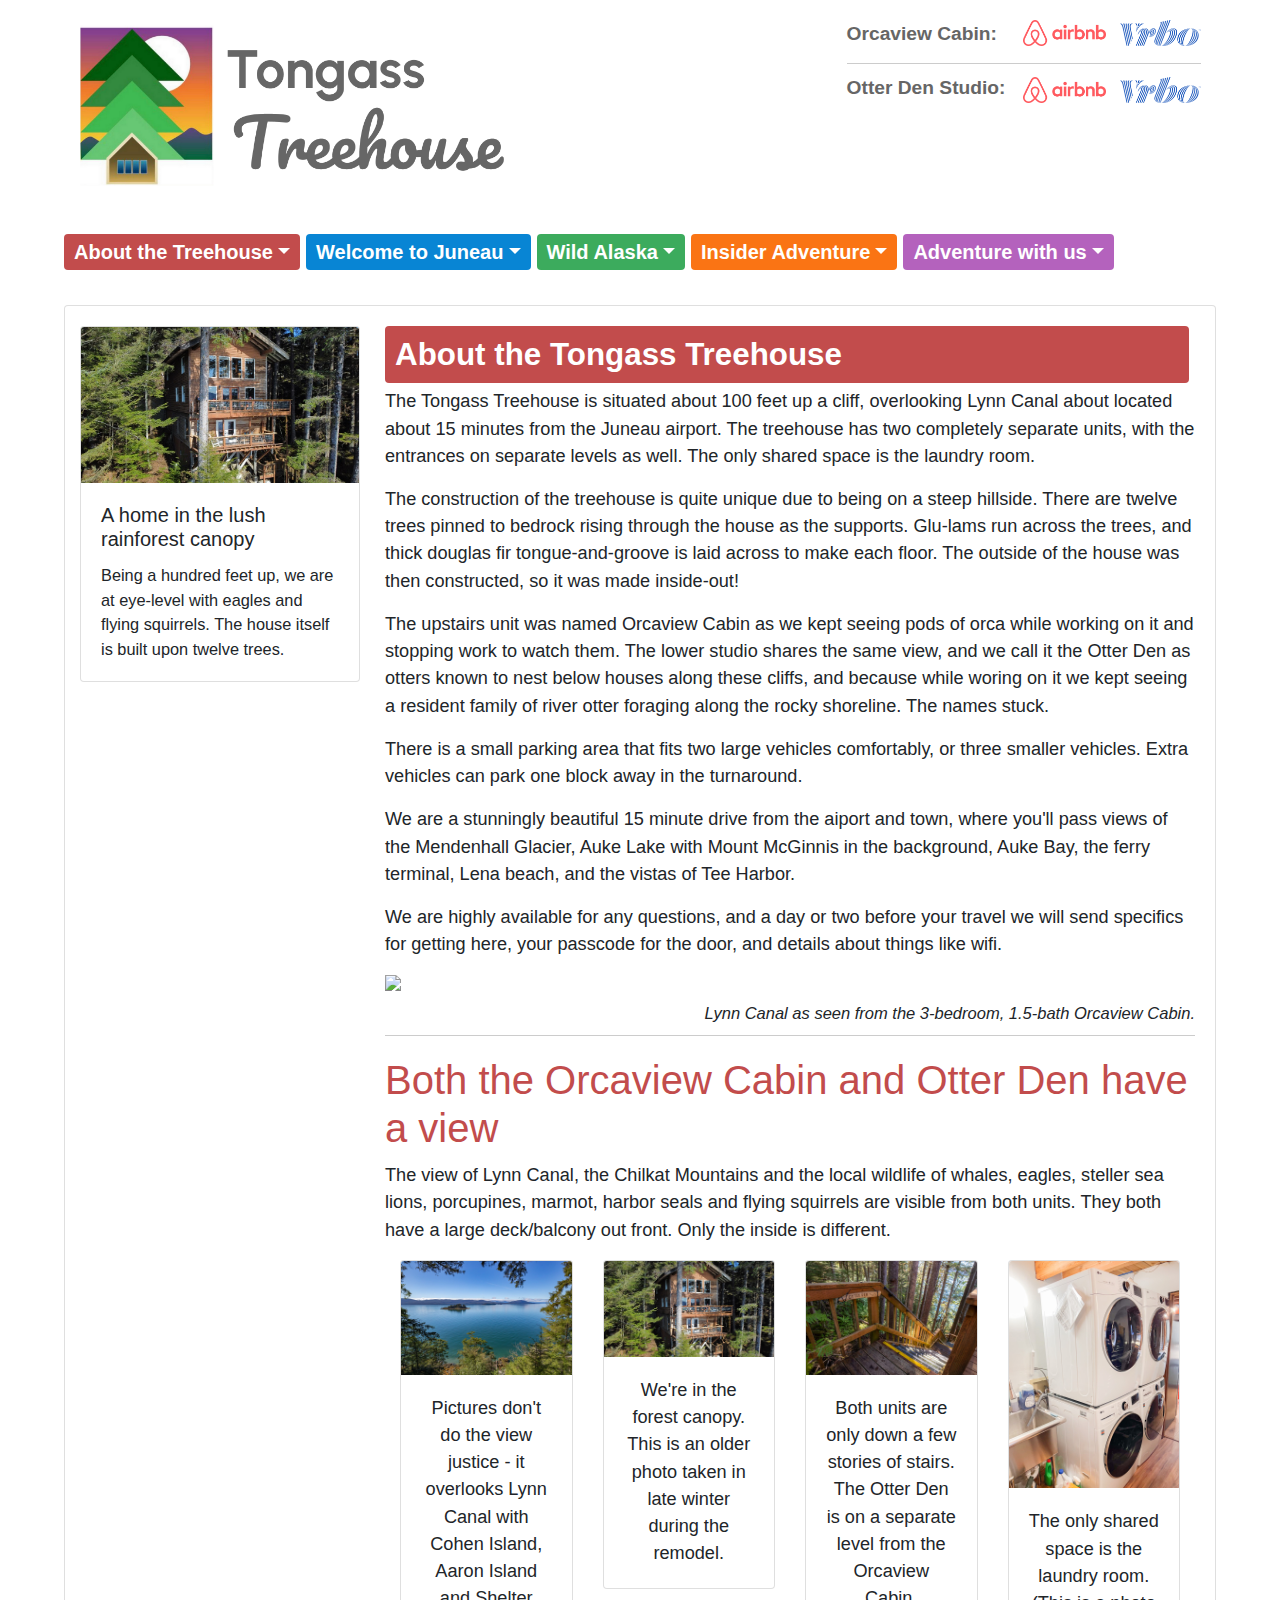
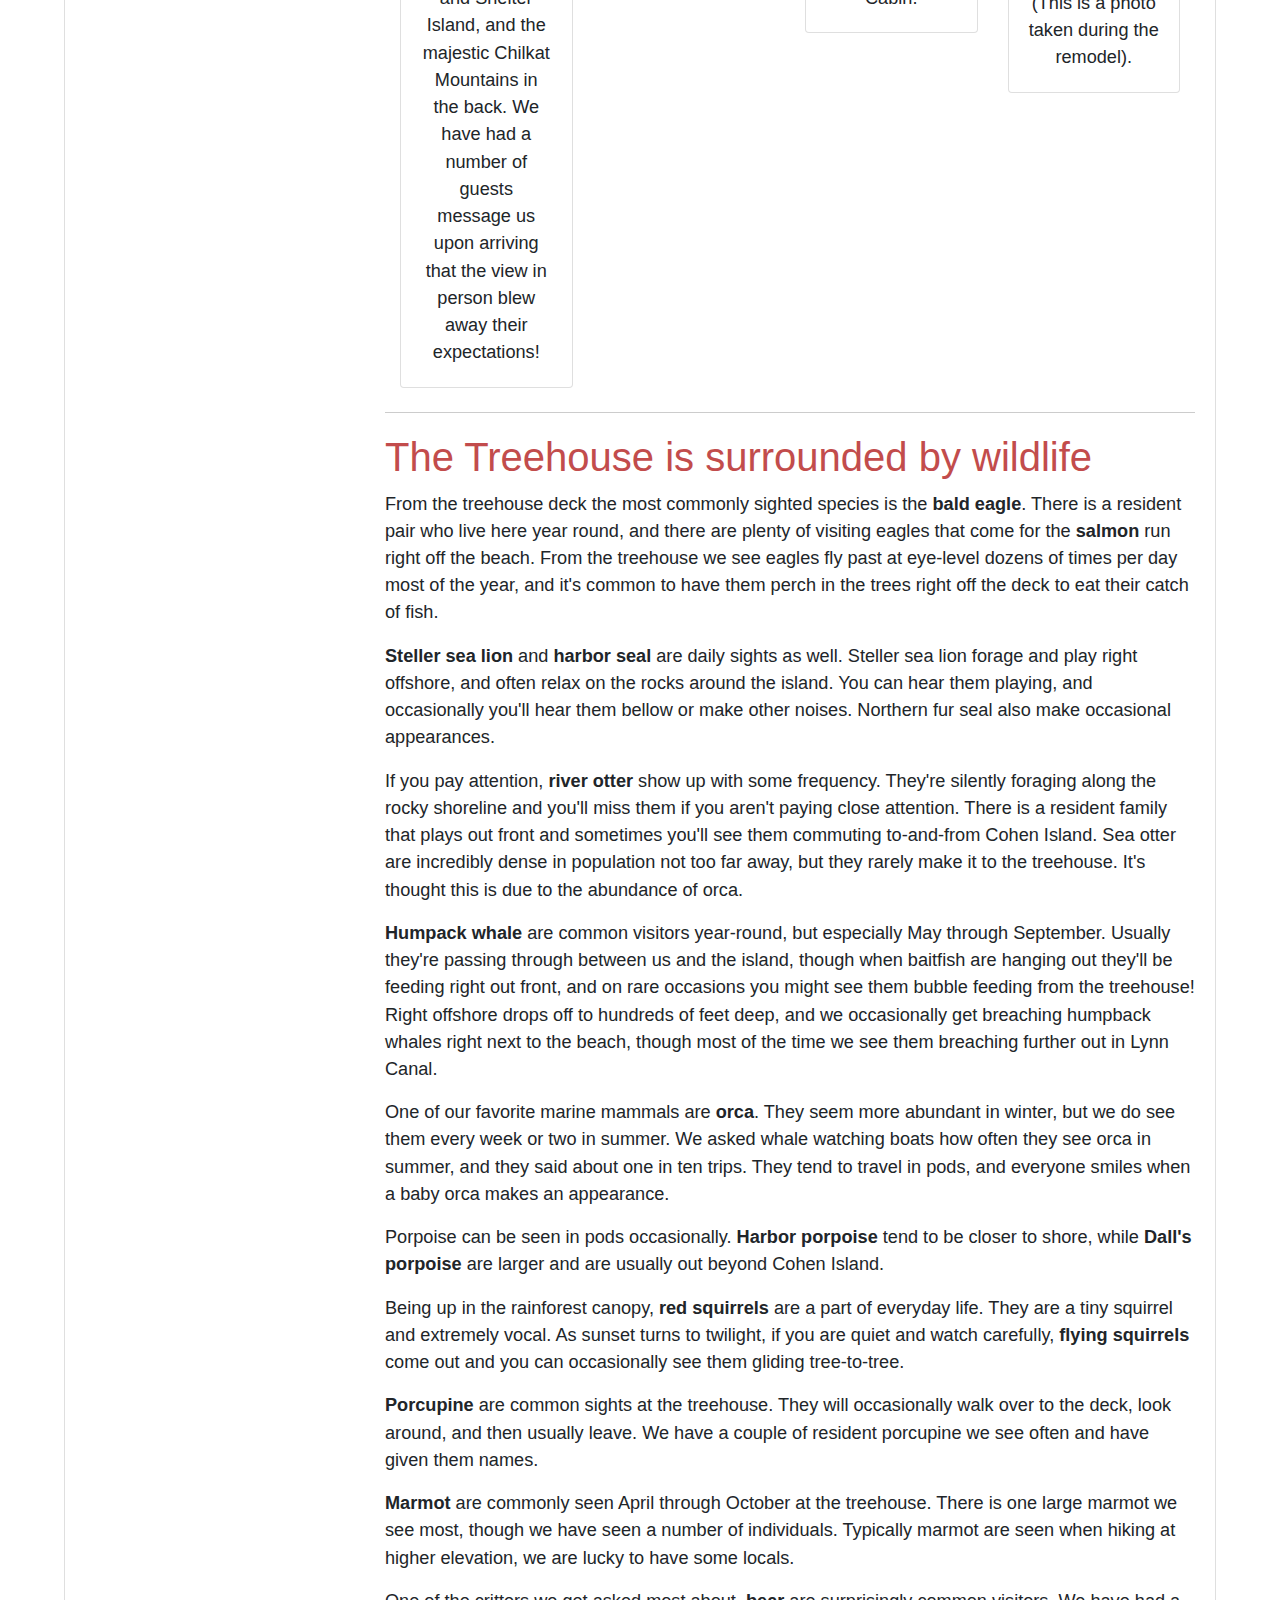
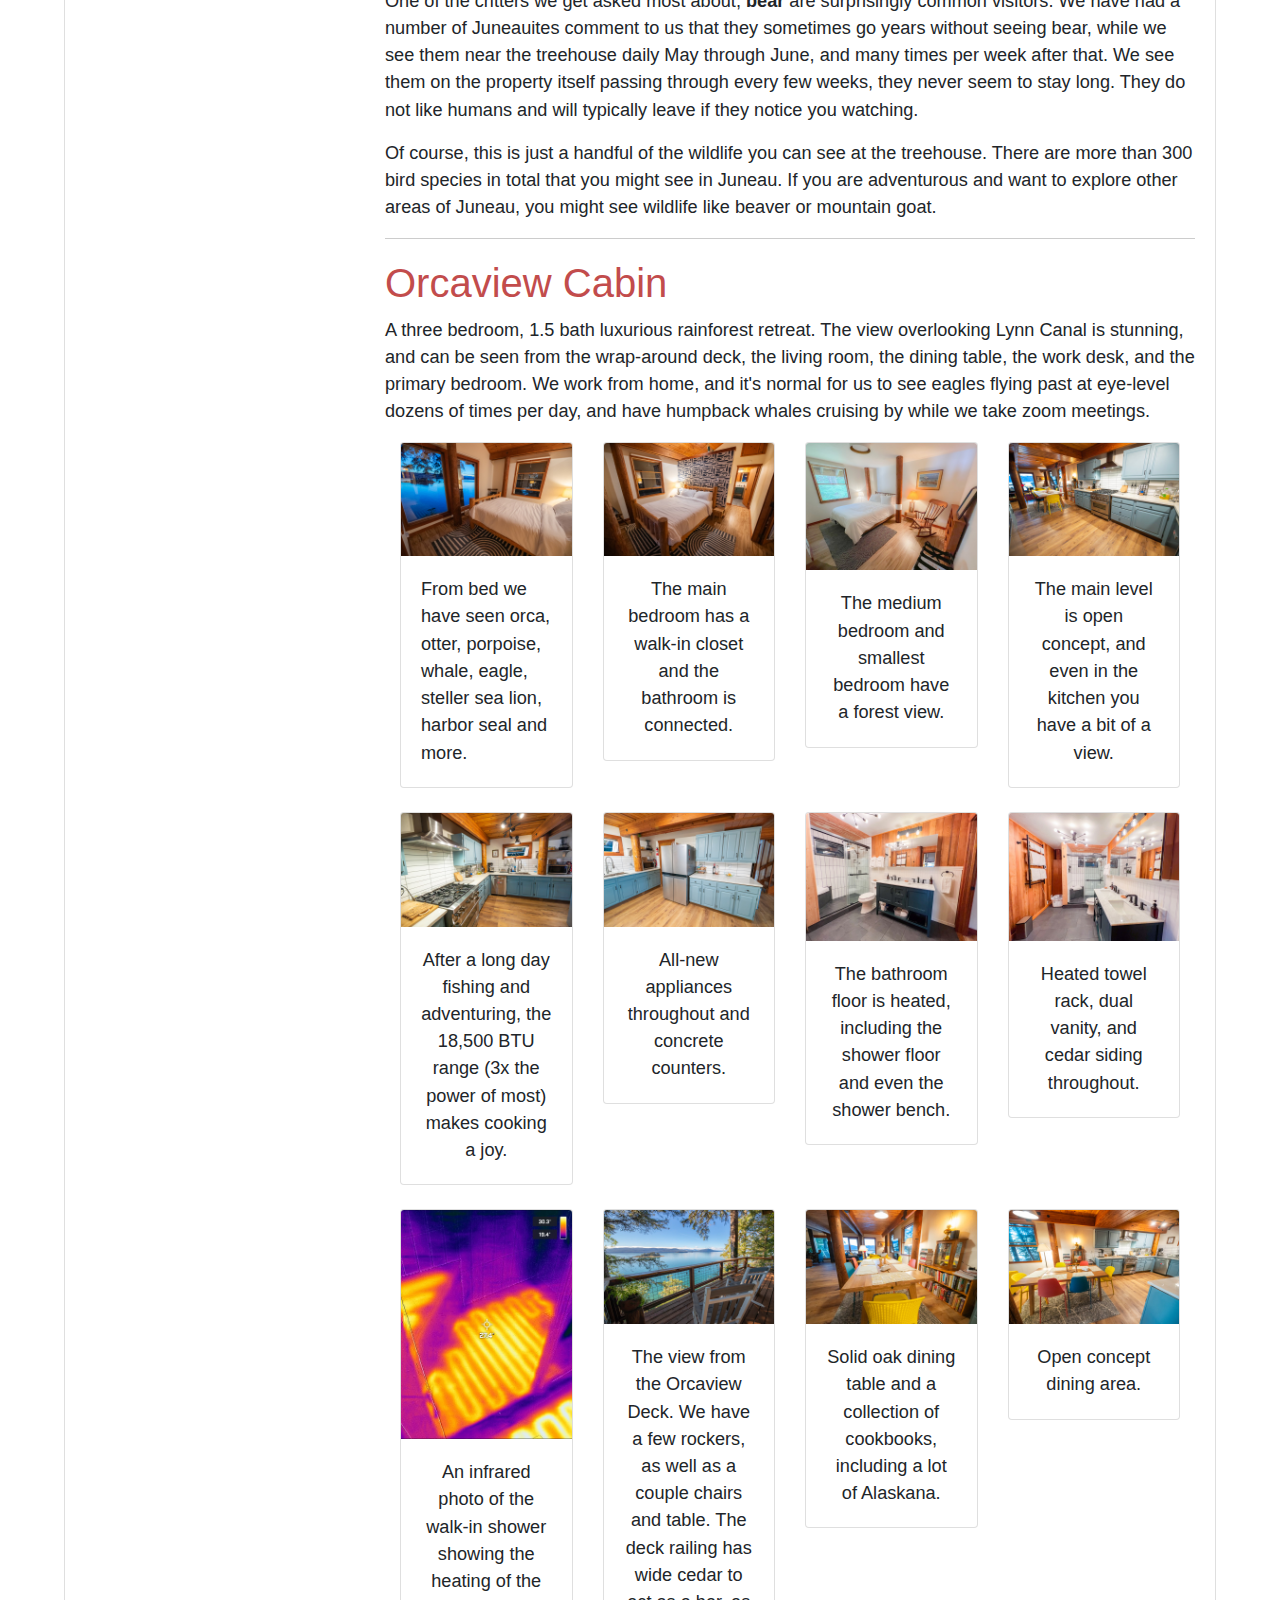
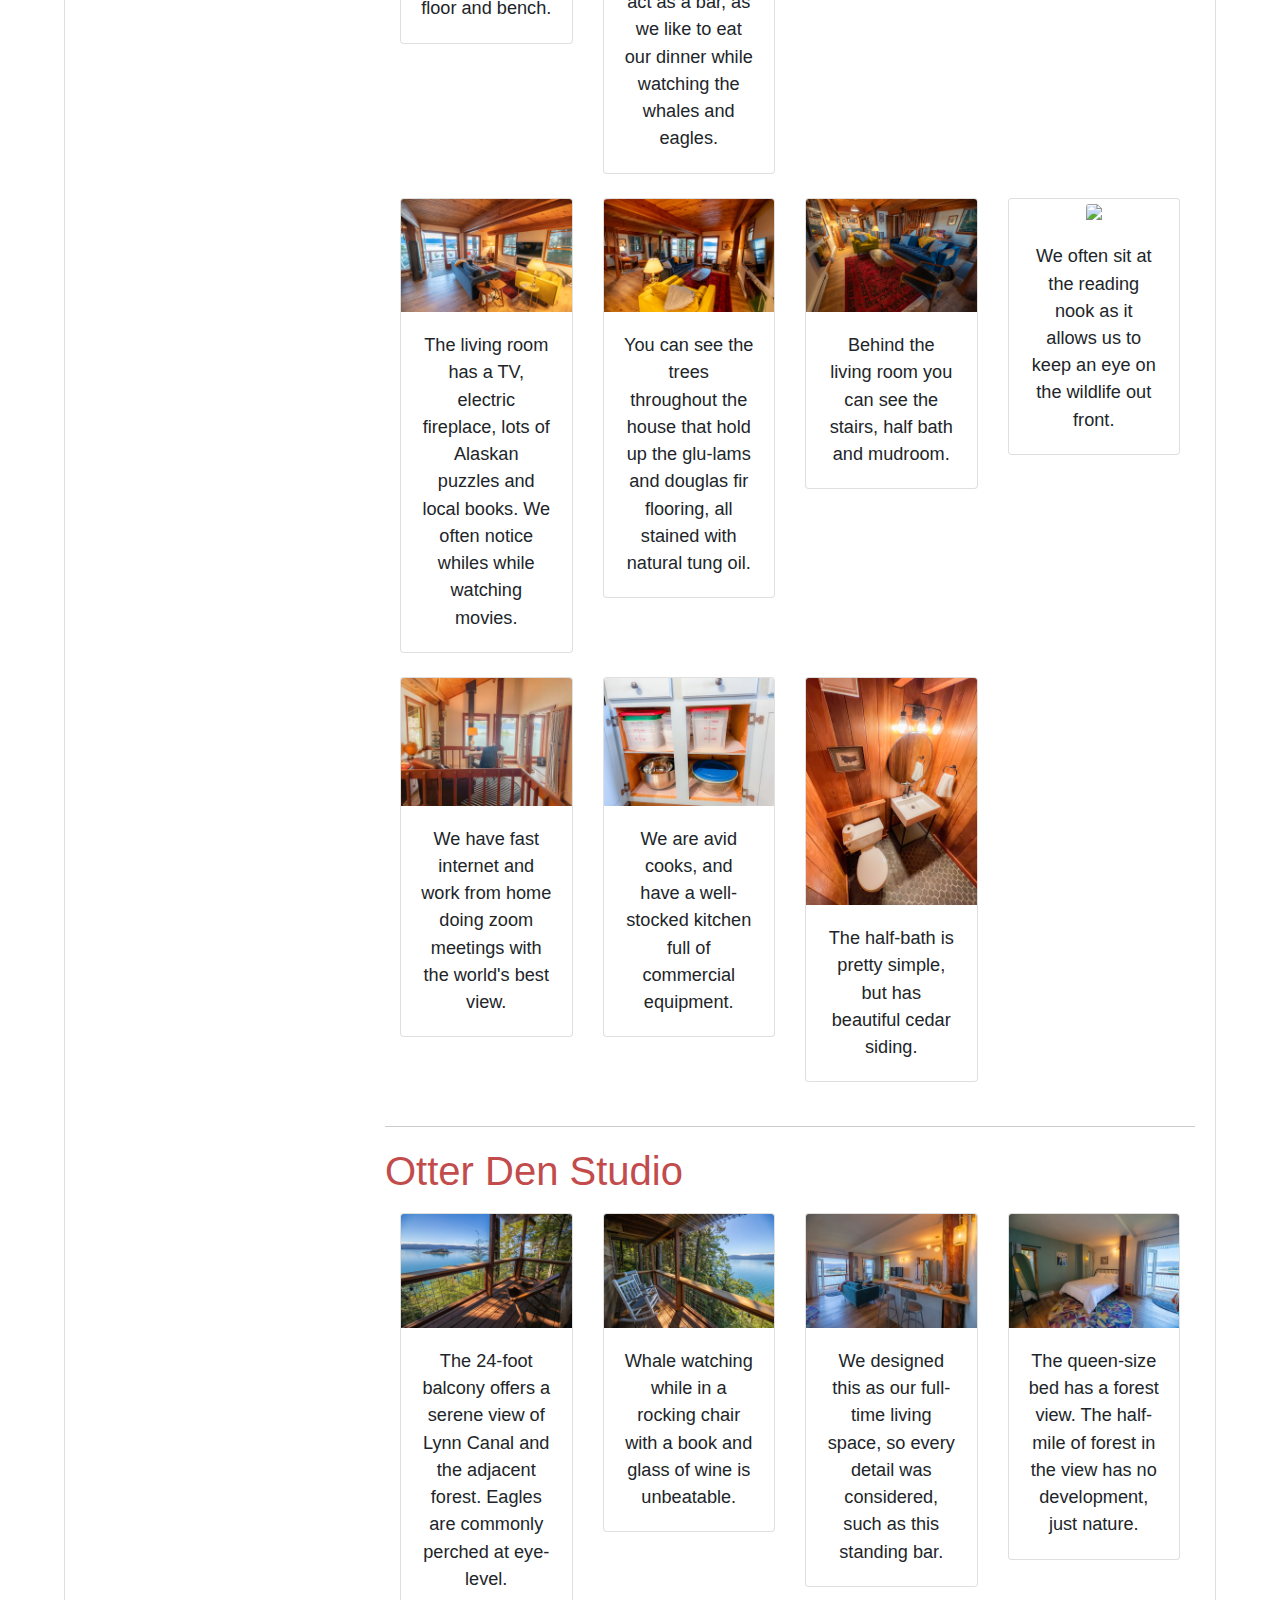
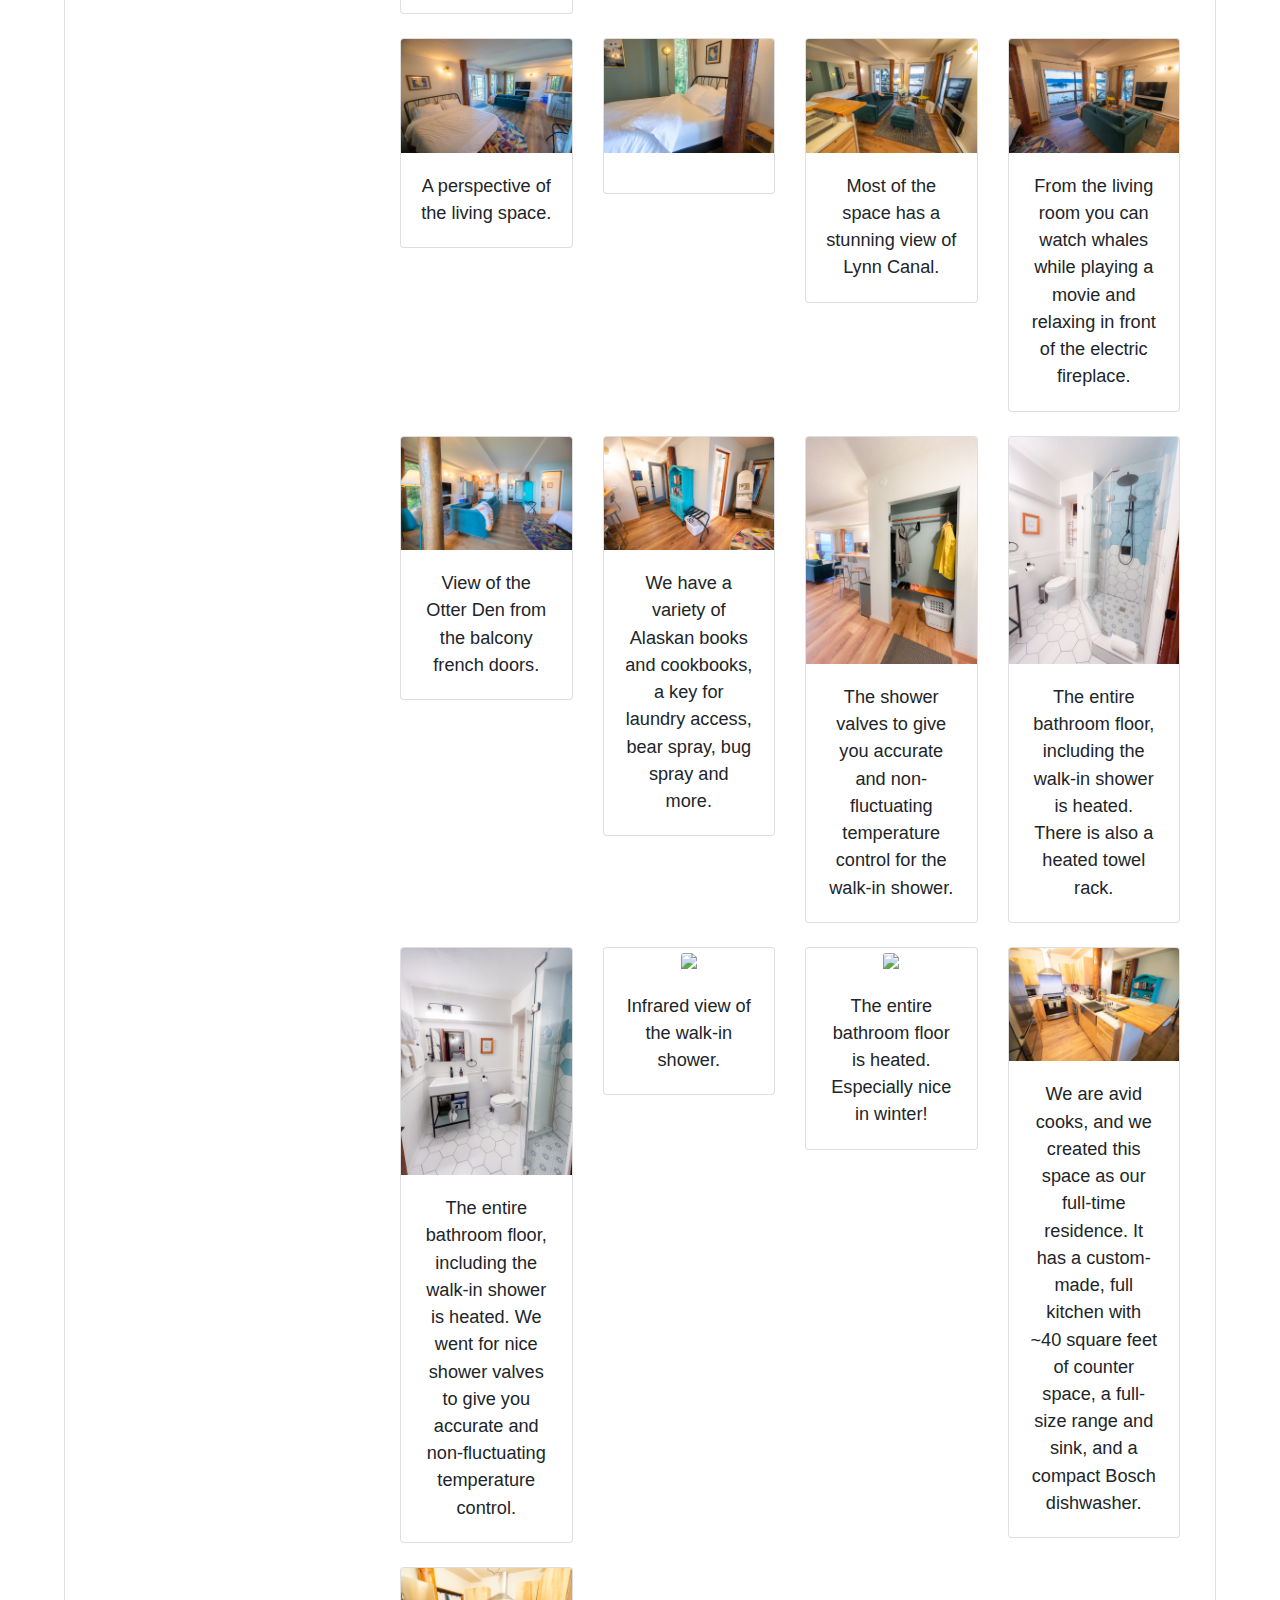
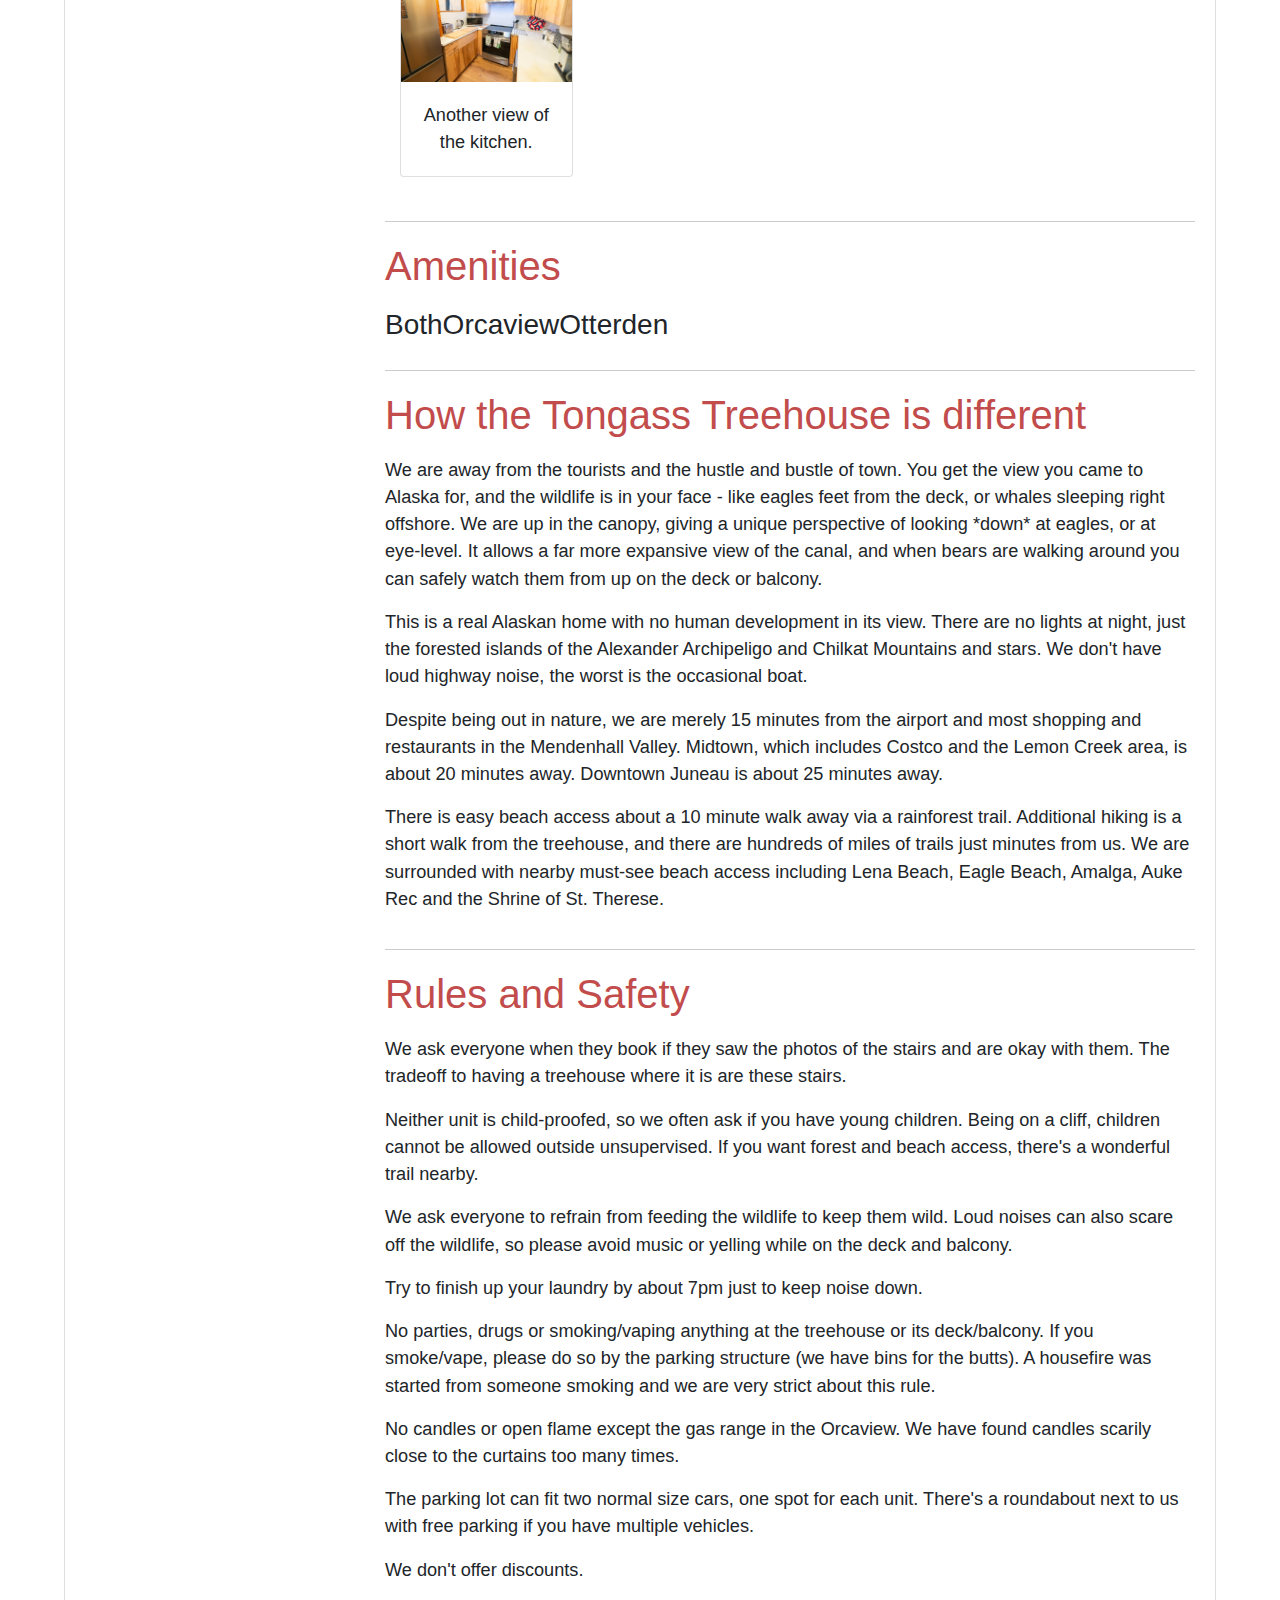
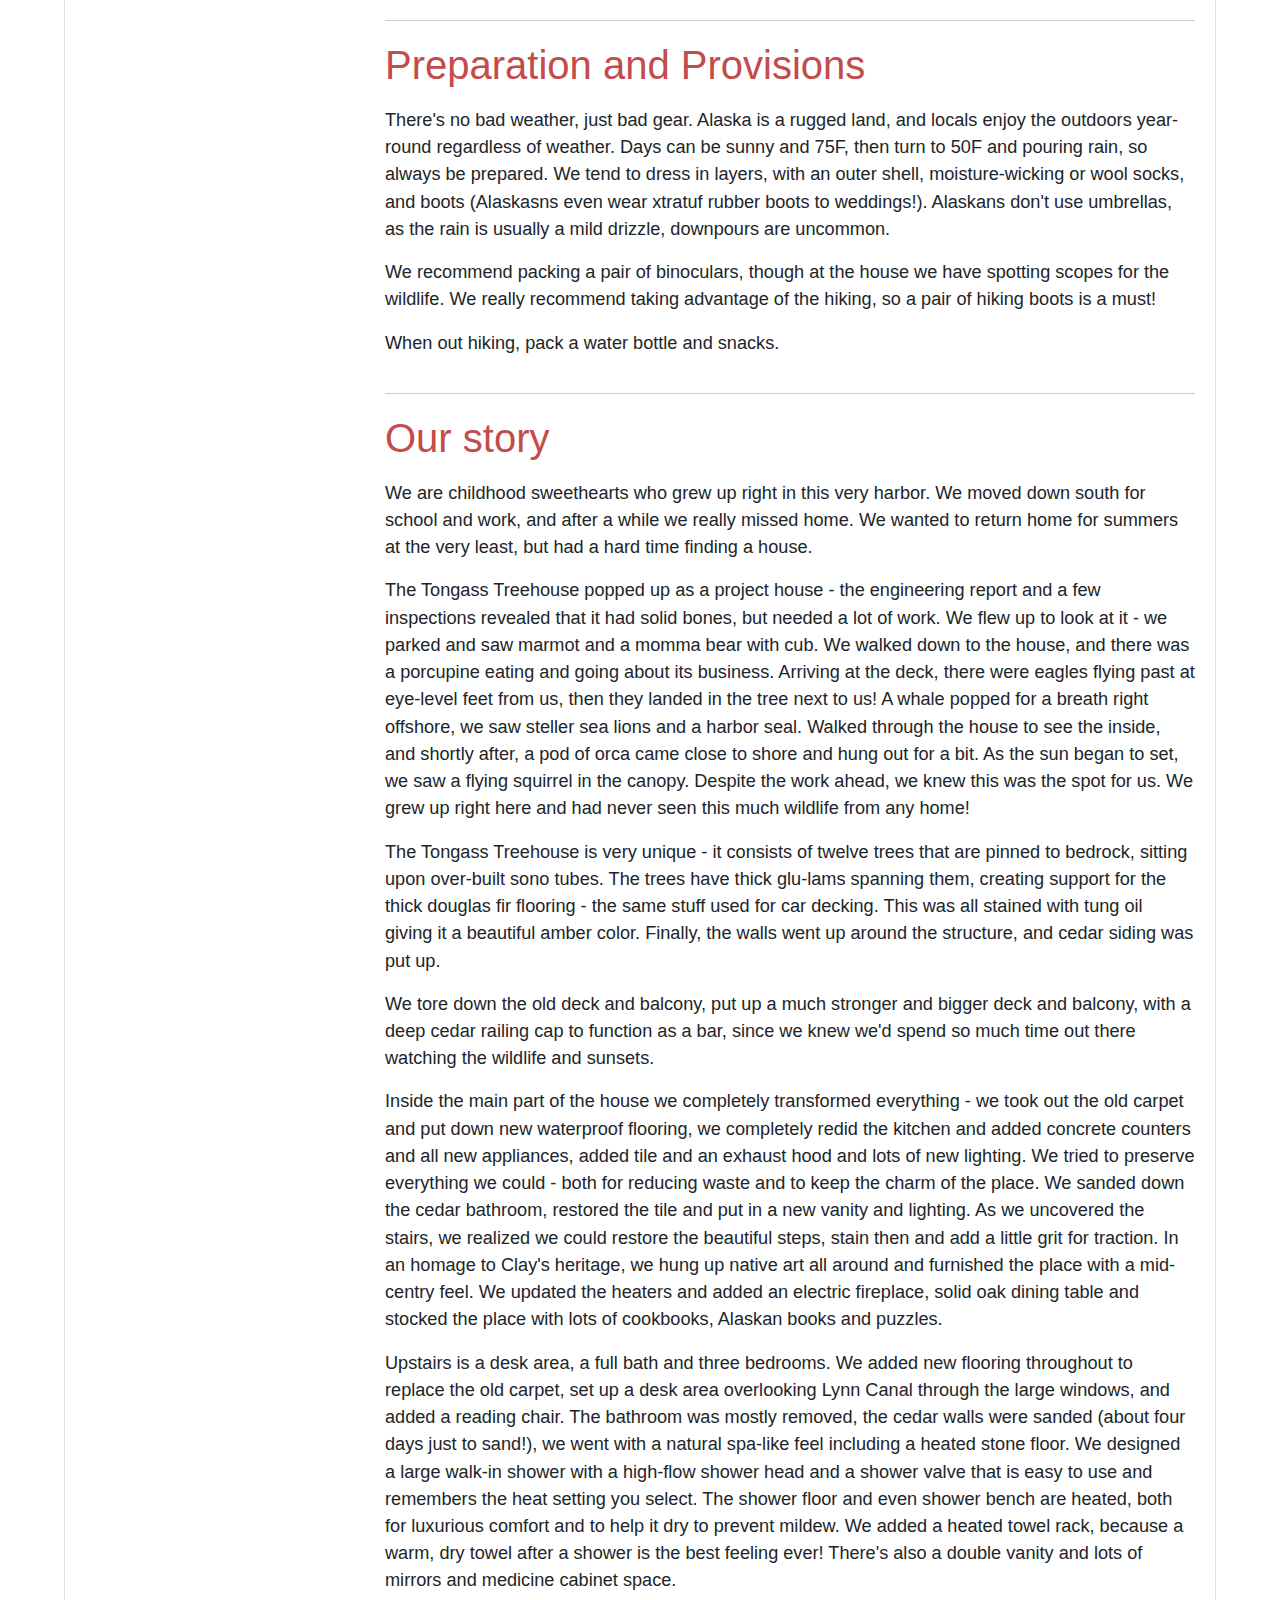
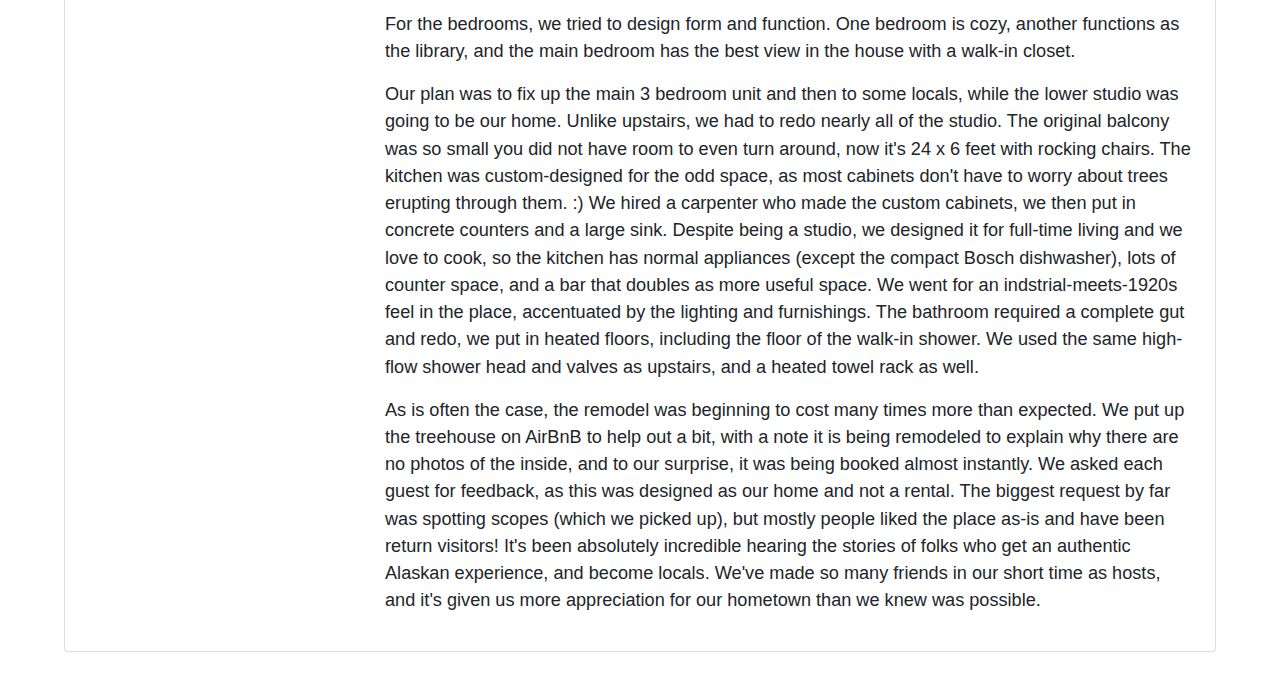
==== commit c28731fc: "Update about.html" ====
--- a/about.html
+++ b/about.html
@@ -207,7 +207,7 @@
 											<div class="card mx-auto text-center">
 											  <a href="media/tongasstreehouse/orcaview/view.jpg" target="_blank"><img class="card-img-top" src="media/tongasstreehouse/orcaview/view_thumb.jpg"></a>
 											  <div class="card-body gallery-caption">
-												Pictures don't do the view justice - it overlooks Lynn Canal with Cohen Island, Aaron Island and Shelter Island, and the majestic Chilkat Mountains in the back.
+												Pictures don't do the view justice - it overlooks Lynn Canal with Cohen Island, Aaron Island and Shelter Island, and the majestic Chilkat Mountains in the back. We have had a number of guests message us upon arriving that the view in person blew away their expectations!
 											  </div>
 											</div>
 										  </div>
@@ -233,7 +233,7 @@
 										  
 										  <div class="col-6 col-md-4 col-lg-3 mb-4">
 											<div class="card mx-auto text-center">
-											  <a href="media/tongasstreehouse/otterden/laundry.jpg" target="_blank"><img class="card-img-top" src="media/tongasstreehouse/otterden/laundry_thumb.jpg"></a>
+											  <a href="media/tongasstreehouse/laundry.jpg" target="_blank"><img class="card-img-top" src="media/tongasstreehouse/laundry_thumb.jpg"></a>
 											  <div class="card-body gallery-caption">
 												The only shared space is the laundry room. (This is a photo taken during the remodel).
 											  </div>
@@ -644,14 +644,42 @@
 
 								<a name="amenities"></a>
 								<h1 class="about">Amenities</h1>
+								<h3>Both</h3>
+								<h3>Orcaview</h3>
+								<h3>Otterden</h3>
 								<a name="different"></a>
 								<h1 class="about">How the Tongass Treehouse is different</h1>
+								<p>We are away from the tourists and the hustle and bustle of town. You get the view you came to Alaska for, and the wildlife is in your face - like eagles feet from the deck, or whales sleeping right offshore. We are up in the canopy, giving a unique perspective of looking *down* at eagles, or at eye-level. It allows a far more expansive view of the canal, and when bears are walking around you can safely watch them from up on the deck or balcony.</p>
+								<p>This is a real Alaskan home with no human development in its view. There are no lights at night, just the forested islands of the Alexander Archipeligo and Chilkat Mountains and stars. We don't have loud highway noise, the worst is the occasional boat.</p>
+								<p>Despite being out in nature, we are merely 15 minutes from the airport and most shopping and restaurants in the Mendenhall Valley. Midtown, which includes Costco and the Lemon Creek area, is about 20 minutes away. Downtown Juneau is about 25 minutes away.</p>
+								<p>There is easy beach access about a 10 minute walk away via a rainforest trail. Additional hiking is a short walk from the treehouse, and there are hundreds of miles of trails just minutes from us. We are surrounded with nearby must-see beach access including Lena Beach, Eagle Beach, Amalga, Auke Rec and the Shrine of St. Therese.</p>
 								<a name="safety"></a>
 								<h1 class="about">Rules and Safety</h1>
+								<p>We ask everyone when they book if they saw the photos of the stairs and are okay with them. The tradeoff to having a treehouse where it is are these stairs.</p>
+								<p>Neither unit is child-proofed, so we often ask if you have young children. Being on a cliff, children cannot be allowed outside unsupervised. If you want forest and beach access, there's a wonderful trail nearby.</p>
+								<p>We ask everyone to refrain from feeding the wildlife to keep them wild. Loud noises can also scare off the wildlife, so please avoid music or yelling while on the deck and balcony.</p>
+								<p>Try to finish up your laundry by about 7pm just to keep noise down.</p>
+								<p>No parties, drugs or smoking/vaping anything at the treehouse or its deck/balcony. If you smoke/vape, please do so by the parking structure (we have bins for the butts). A housefire was started from someone smoking and we are very strict about this rule.</p>
+								<p>No candles or open flame except the gas range in the Orcaview. We have found candles scarily close to the curtains too many times.</p>
+								<p>The parking lot can fit two normal size cars, one spot for each unit. There's a roundabout next to us with free parking if you have multiple vehicles.</p>
+								<p>We don't offer discounts.</p>
 								<a name="preparation"></a>
 								<h1 class="about">Preparation and Provisions</h1>
+								<p>There's no bad weather, just bad gear. Alaska is a rugged land, and locals enjoy the outdoors year-round regardless of weather. Days can be sunny and 75F, then turn to 50F and pouring rain, so always be prepared. We tend to dress in layers, with an outer shell, moisture-wicking or wool socks, and boots (Alaskasns even wear xtratuf rubber boots to weddings!). Alaskans don't use umbrellas, as the rain is usually a mild drizzle, downpours are uncommon.</p>
+								<p>We recommend packing a pair of binoculars, though at the house we have spotting scopes for the wildlife. We really recommend taking advantage of the hiking, so a pair of hiking boots is a must!</p>
+								<p>When out hiking, pack a water bottle and snacks.</p>
 								<a name="story"></a>
 								<h1 class="about">Our story</h1>
+								<p>We are childhood sweethearts who grew up right in this very harbor. We moved down south for school and work, and after a while we really missed home. We wanted to return home for summers at the very least, but had a hard time finding a house.</p>
+								<p>The Tongass Treehouse popped up as a project house - the engineering report and a few inspections revealed that it had solid bones, but needed a lot of work. We flew up to look at it - we parked and saw marmot and a momma bear with cub. We walked down to the house, and there was a porcupine eating and going about its business. Arriving at the deck, there were eagles flying past at eye-level feet from us, then they landed in the tree next to us! A whale popped for a breath right offshore, we saw steller sea lions and a harbor seal. Walked through the house to see the inside, and shortly after, a pod of orca came close to shore and hung out for a bit. As the sun began to set, we saw a flying squirrel in the canopy. Despite the work ahead, we knew this was the spot for us. We grew up right here and had never seen this much wildlife from any home!</p>
+								<p>The Tongass Treehouse is very unique - it consists of twelve trees that are pinned to bedrock, sitting upon over-built sono tubes. The trees have thick glu-lams spanning them, creating support for the thick douglas fir flooring - the same stuff used for car decking. This was all stained with tung oil giving it a beautiful amber color. Finally, the walls went up around the structure, and cedar siding was put up.</p>
+								<p>We tore down the old deck and balcony, put up a much stronger and bigger deck and balcony, with a deep cedar railing cap to function as a bar, since we knew we'd spend so much time out there watching the wildlife and sunsets.</p>
+								<p>Inside the main part of the house we completely transformed everything - we took out the old carpet and put down new waterproof flooring, we completely redid the kitchen and added concrete counters and all new appliances, added tile and an exhaust hood and lots of new lighting. We tried to preserve everything we could - both for reducing waste and to keep the charm of the place. We sanded down the cedar bathroom, restored the tile and put in a new vanity and lighting. As we uncovered the stairs, we realized we could restore the beautiful steps, stain then and add a little grit for traction. In an homage to Clay's heritage, we hung up native art all around and furnished the place with a mid-centry feel. We updated the heaters and added an electric fireplace, solid oak dining table and stocked the place with lots of cookbooks, Alaskan books and puzzles.</p>
+								<p>Upstairs is a desk area, a full bath and three bedrooms. We added new flooring throughout to replace the old carpet, set up a desk area overlooking Lynn Canal through the large windows, and added a reading chair. The bathroom was mostly removed, the cedar walls were sanded (about four days just to sand!), we went with a natural spa-like feel including a heated stone floor. We designed a large walk-in shower with a high-flow shower head and a shower valve that is easy to use and remembers the heat setting you select. The shower floor and even shower bench are heated, both for luxurious comfort and to help it dry to prevent mildew. We added a heated towel rack, because a warm, dry towel after a shower is the best feeling ever! There's also a double vanity and lots of mirrors and medicine cabinet space.</p>
+								<p>For the bedrooms, we tried to design form and function. One bedroom is cozy, another functions as the library, and the main bedroom has the best view in the house with a walk-in closet.</p>
+								<p>Our plan was to fix up the main 3 bedroom unit and then to some locals, while the lower studio was going to be our home. Unlike upstairs, we had to redo nearly all of the studio. The original balcony was so small you did not have room to even turn around, now it's 24 x 6 feet with rocking chairs. The kitchen was custom-designed for the odd space, as most cabinets don't have to worry about trees erupting through them. :) We hired a carpenter who made the custom cabinets, we then put in concrete counters and a large sink. Despite being a studio, we designed it for full-time living and we love to cook, so the kitchen has normal appliances (except the compact Bosch dishwasher), lots of counter space, and a bar that doubles as more useful space. We went for an indstrial-meets-1920s feel in the place, accentuated by the lighting and furnishings. The bathroom required a complete gut and redo, we put in heated floors, including the floor of the walk-in shower. We used the same high-flow shower head and valves as upstairs, and a heated towel rack as well.</p>
+								<p>As is often the case, the remodel was beginning to cost many times more than expected. We put up the treehouse on AirBnB to help out a bit, with a note it is being remodeled to explain why there are no photos of the inside, and to our surprise, it was being booked almost instantly. We asked each guest for feedback, as this was designed as our home and not a rental. The biggest request by far was spotting scopes (which we picked up), but mostly people liked the place as-is and have been return visitors! It's been absolutely incredible hearing the stories of folks who get an authentic Alaskan experience, and become locals. We've made so many friends in our short time as hosts, and it's given us more appreciation for our hometown than we knew was possible.</p>
+
 
 
 <!-- END MAIN CONTENT -->
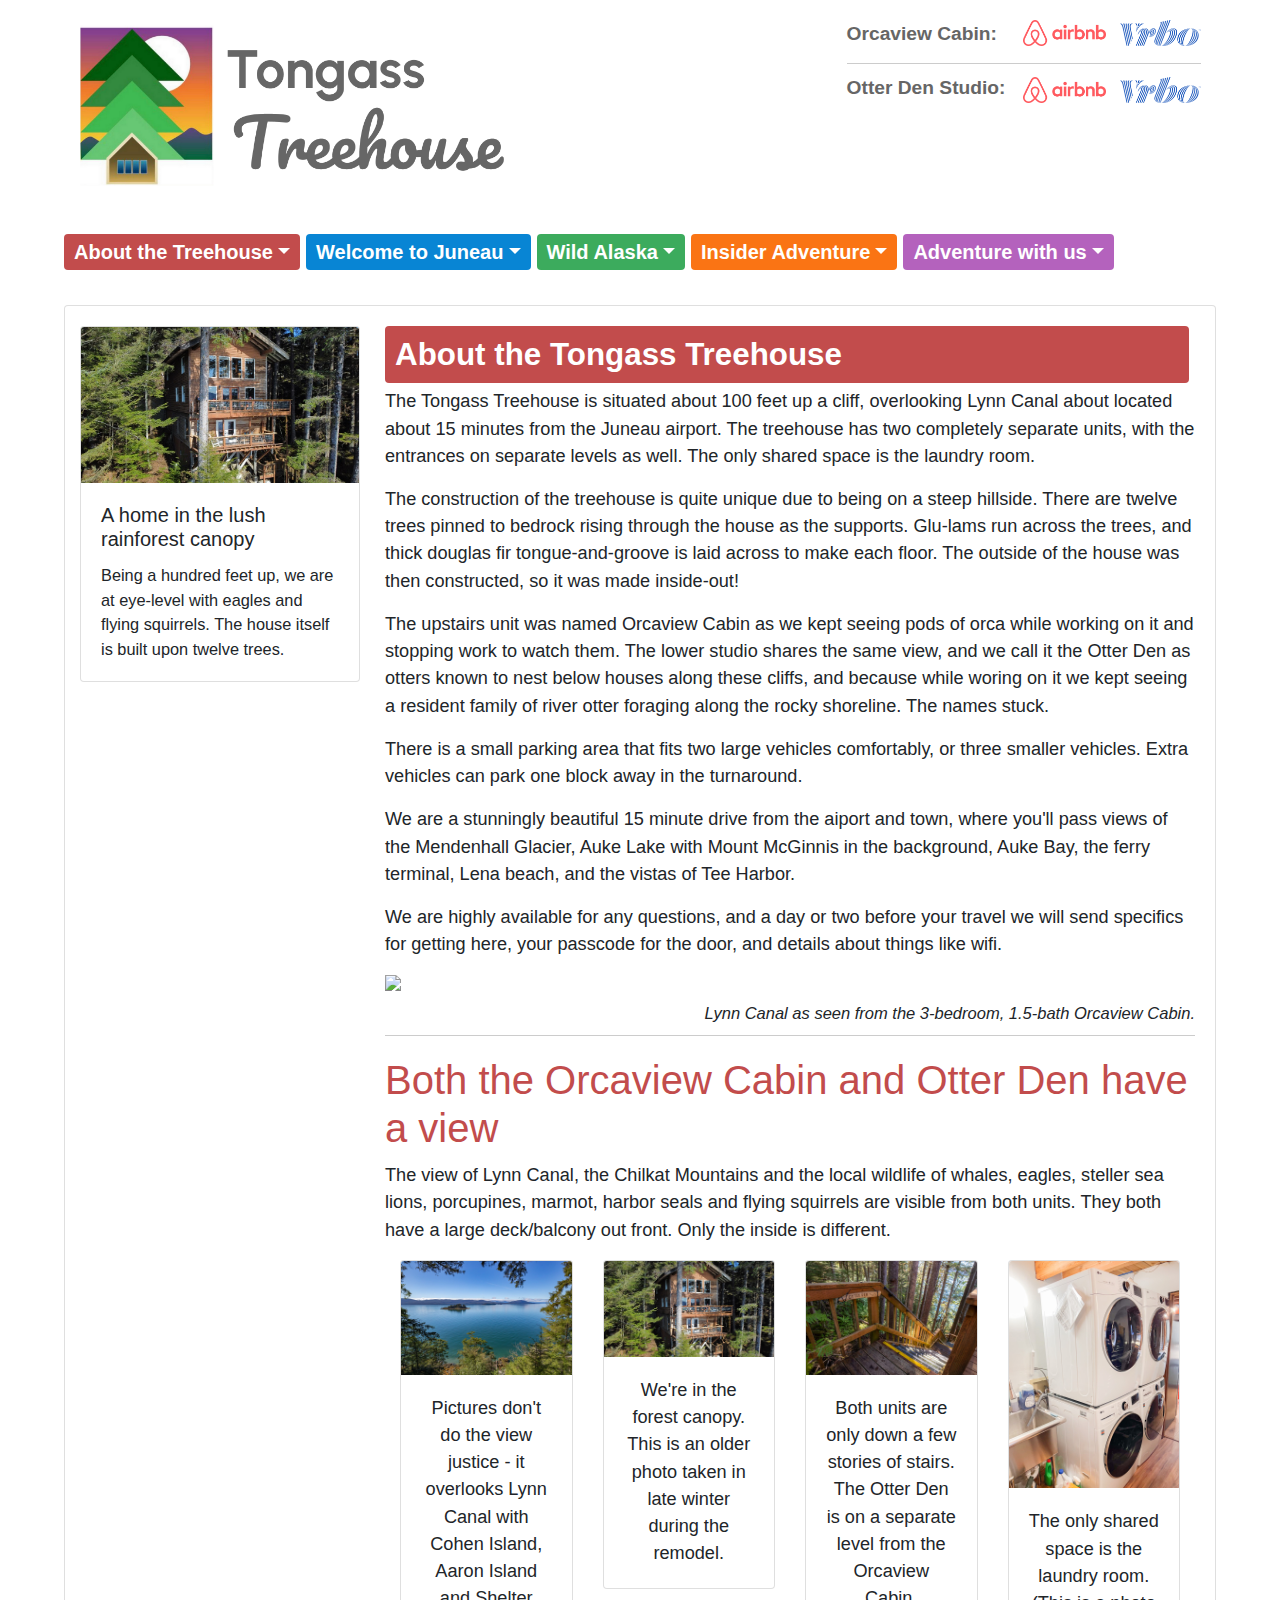
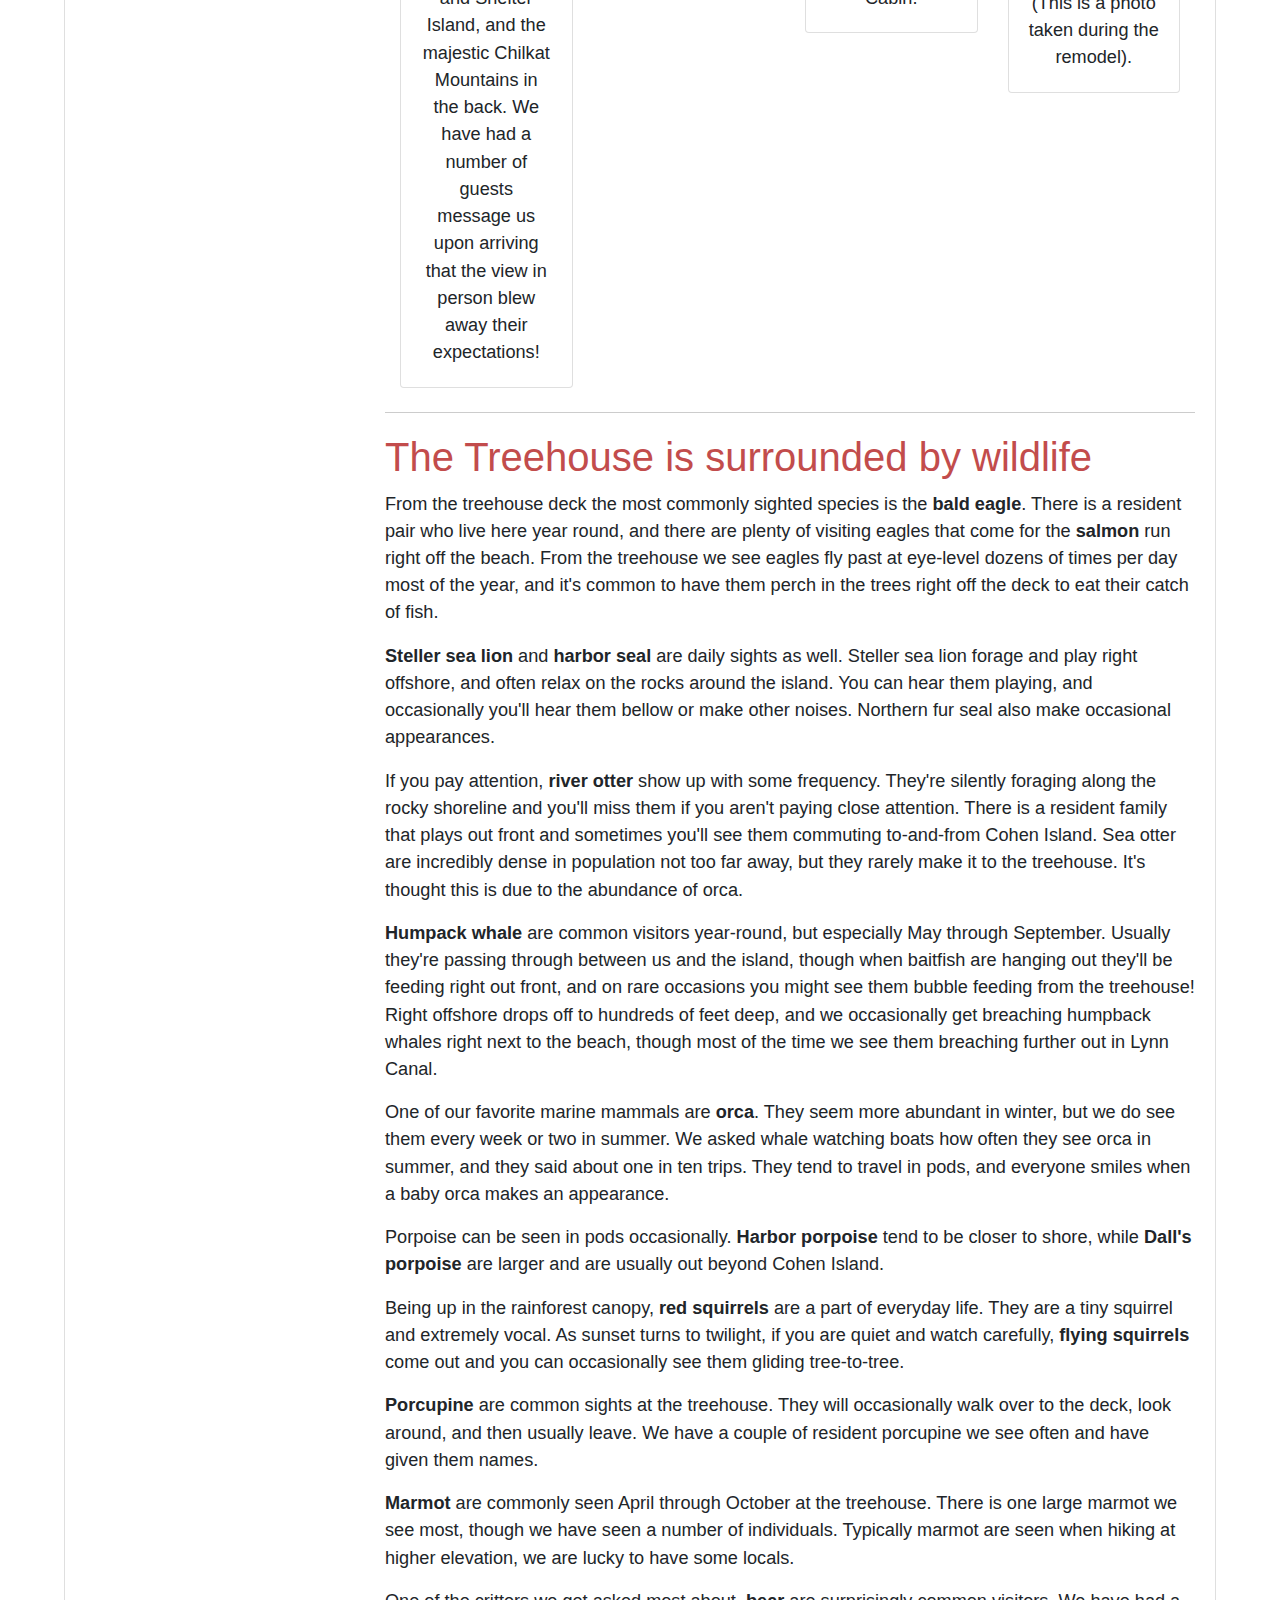
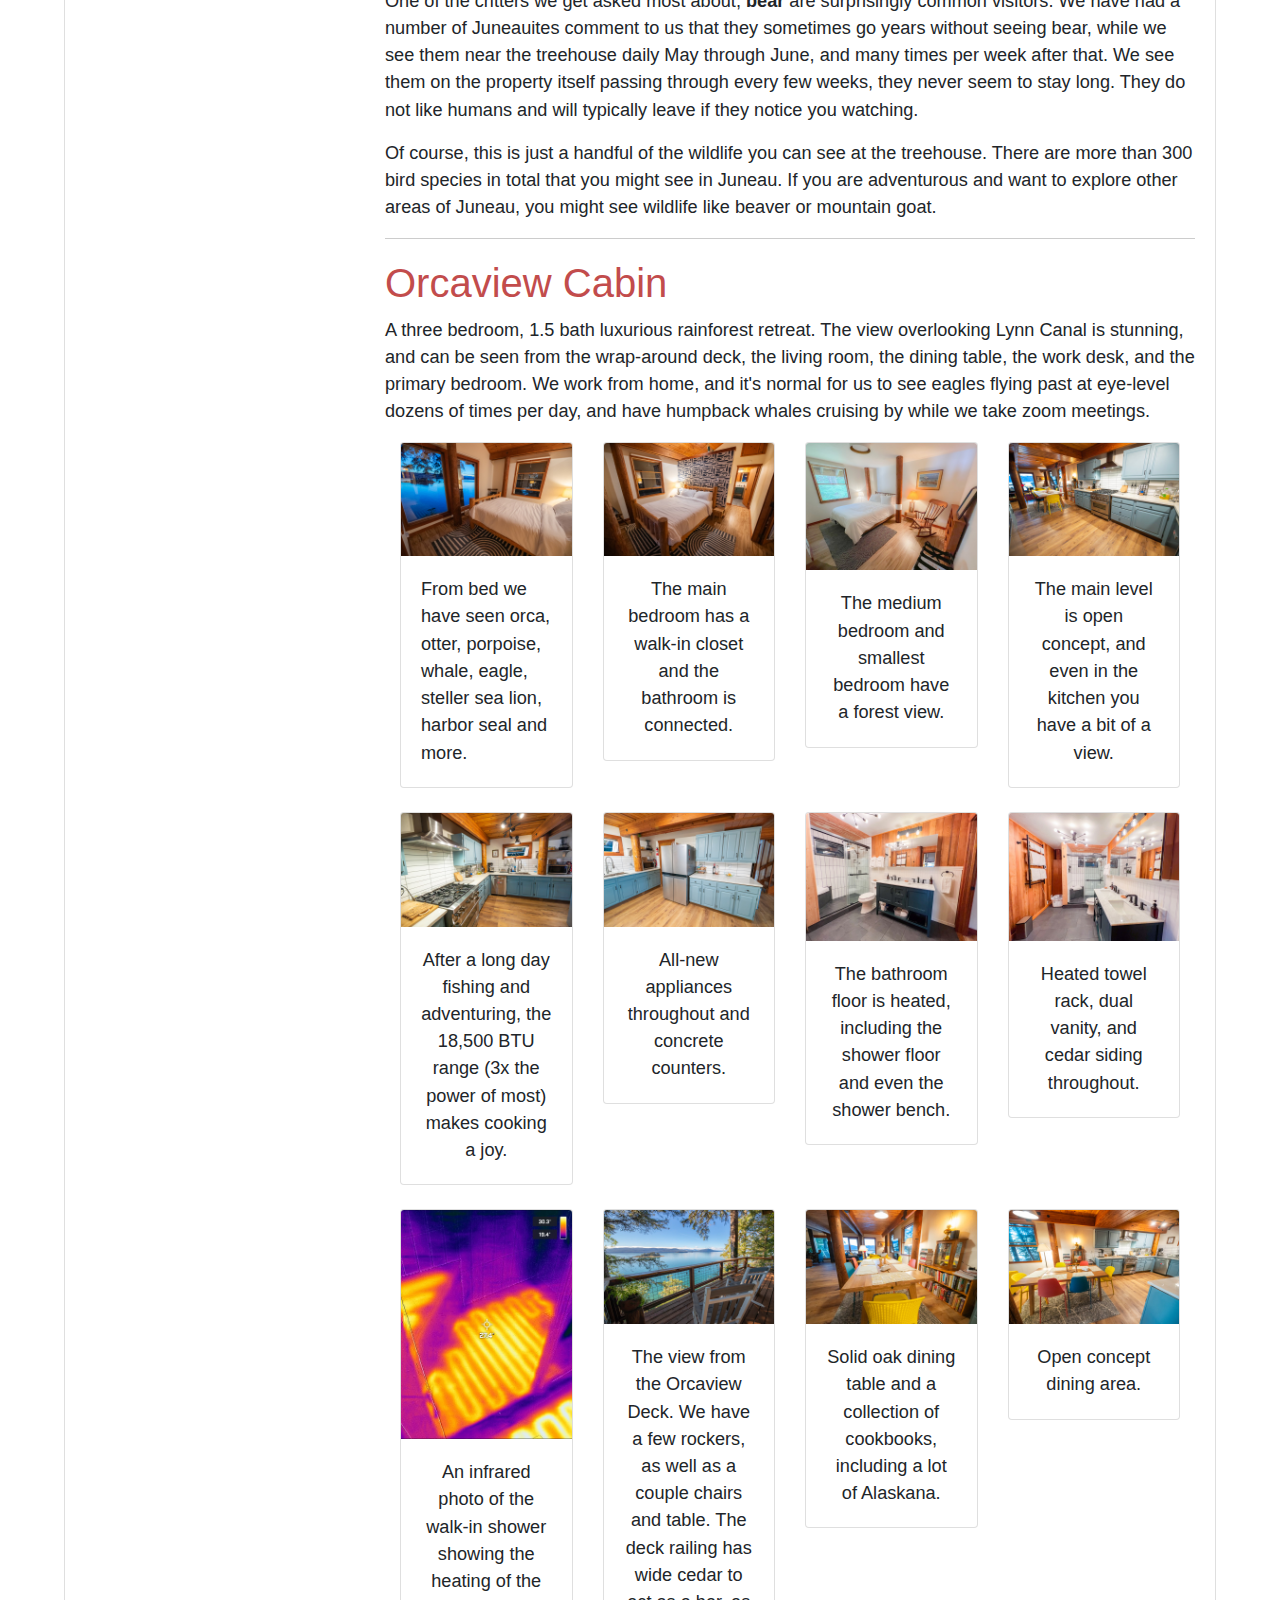
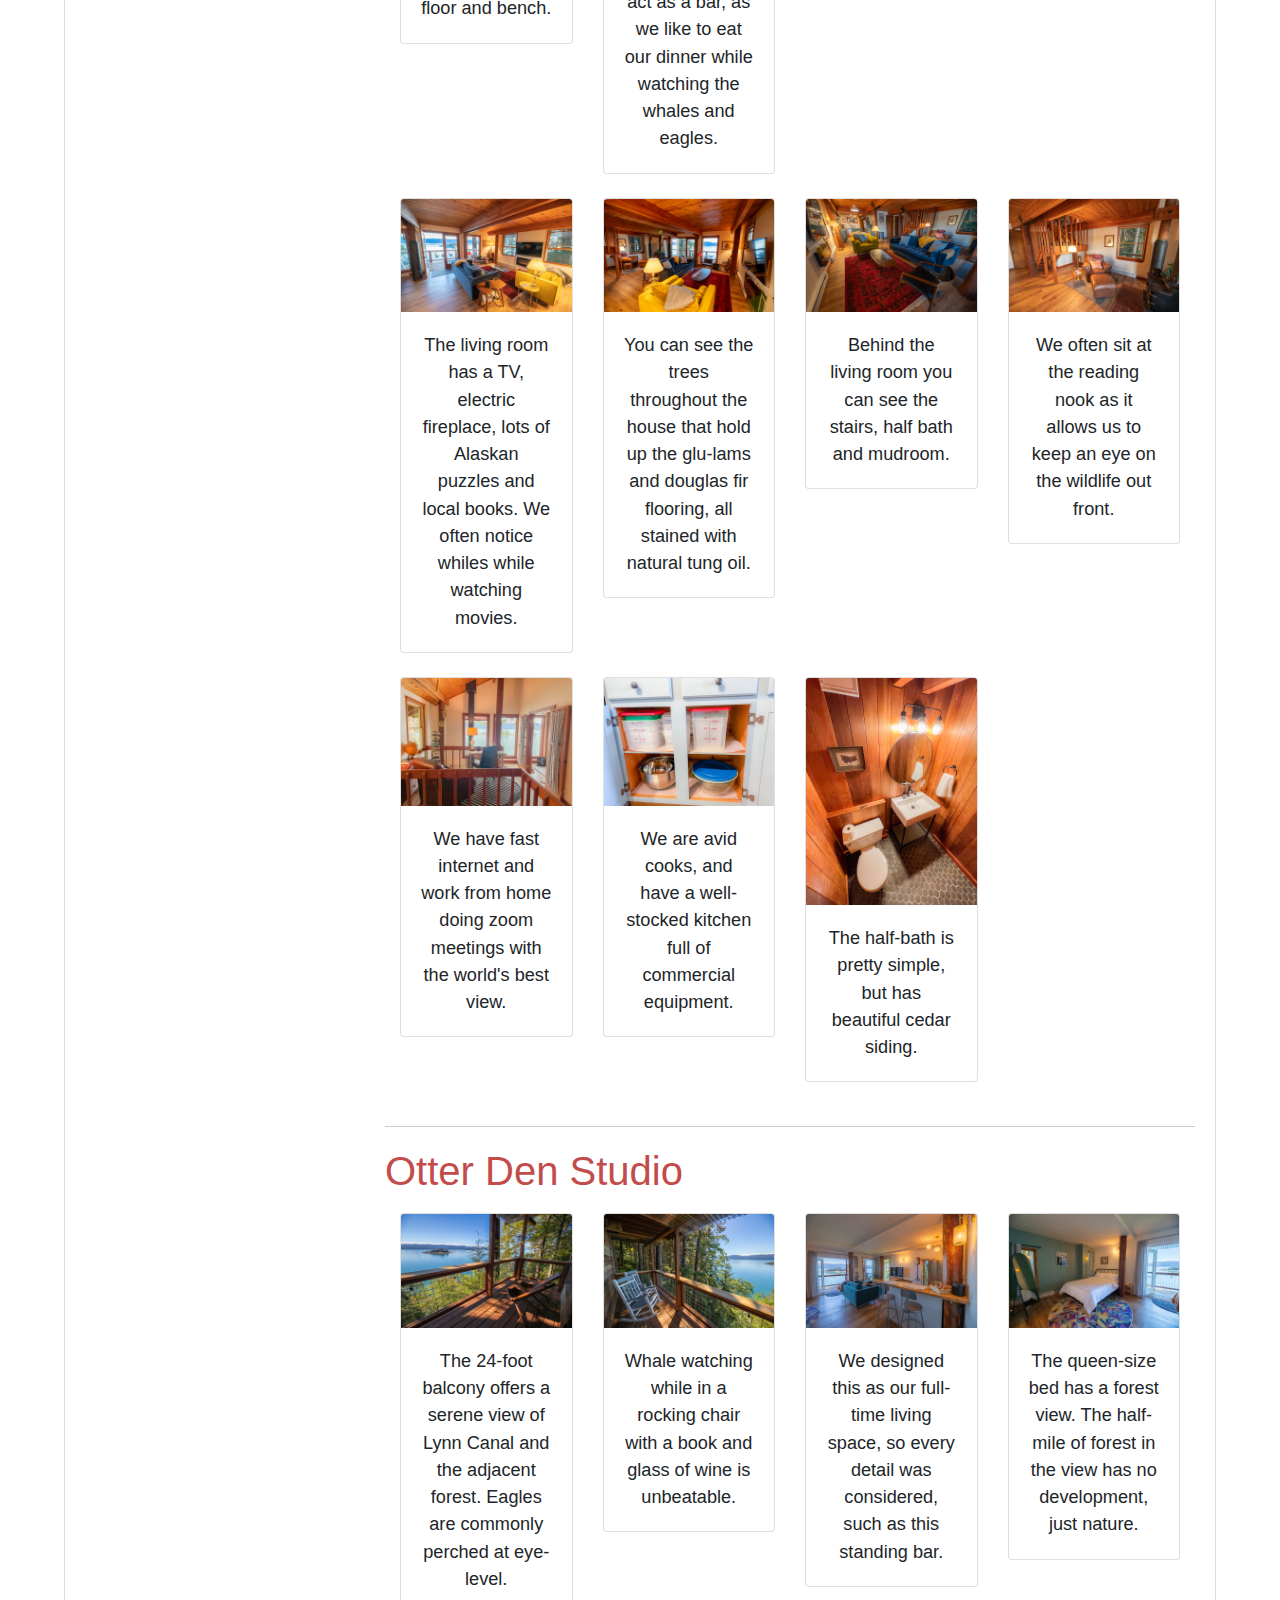
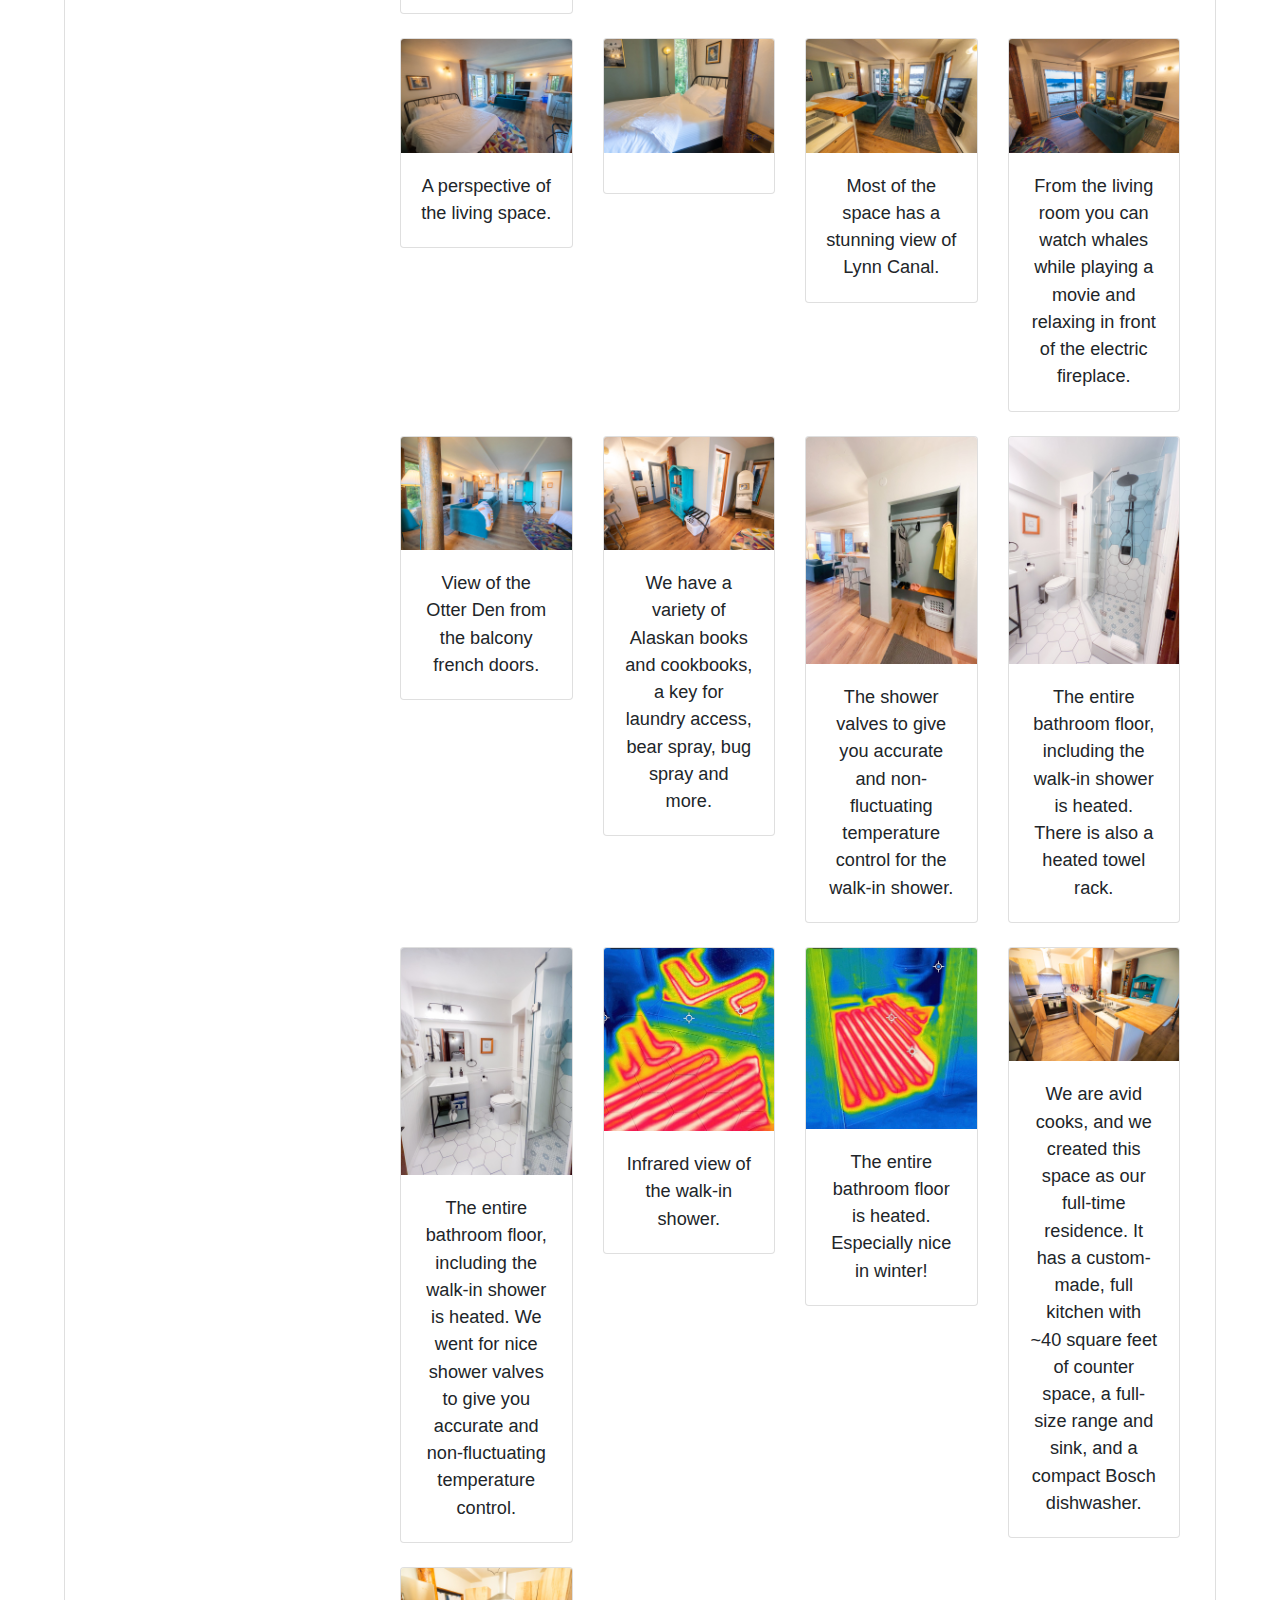
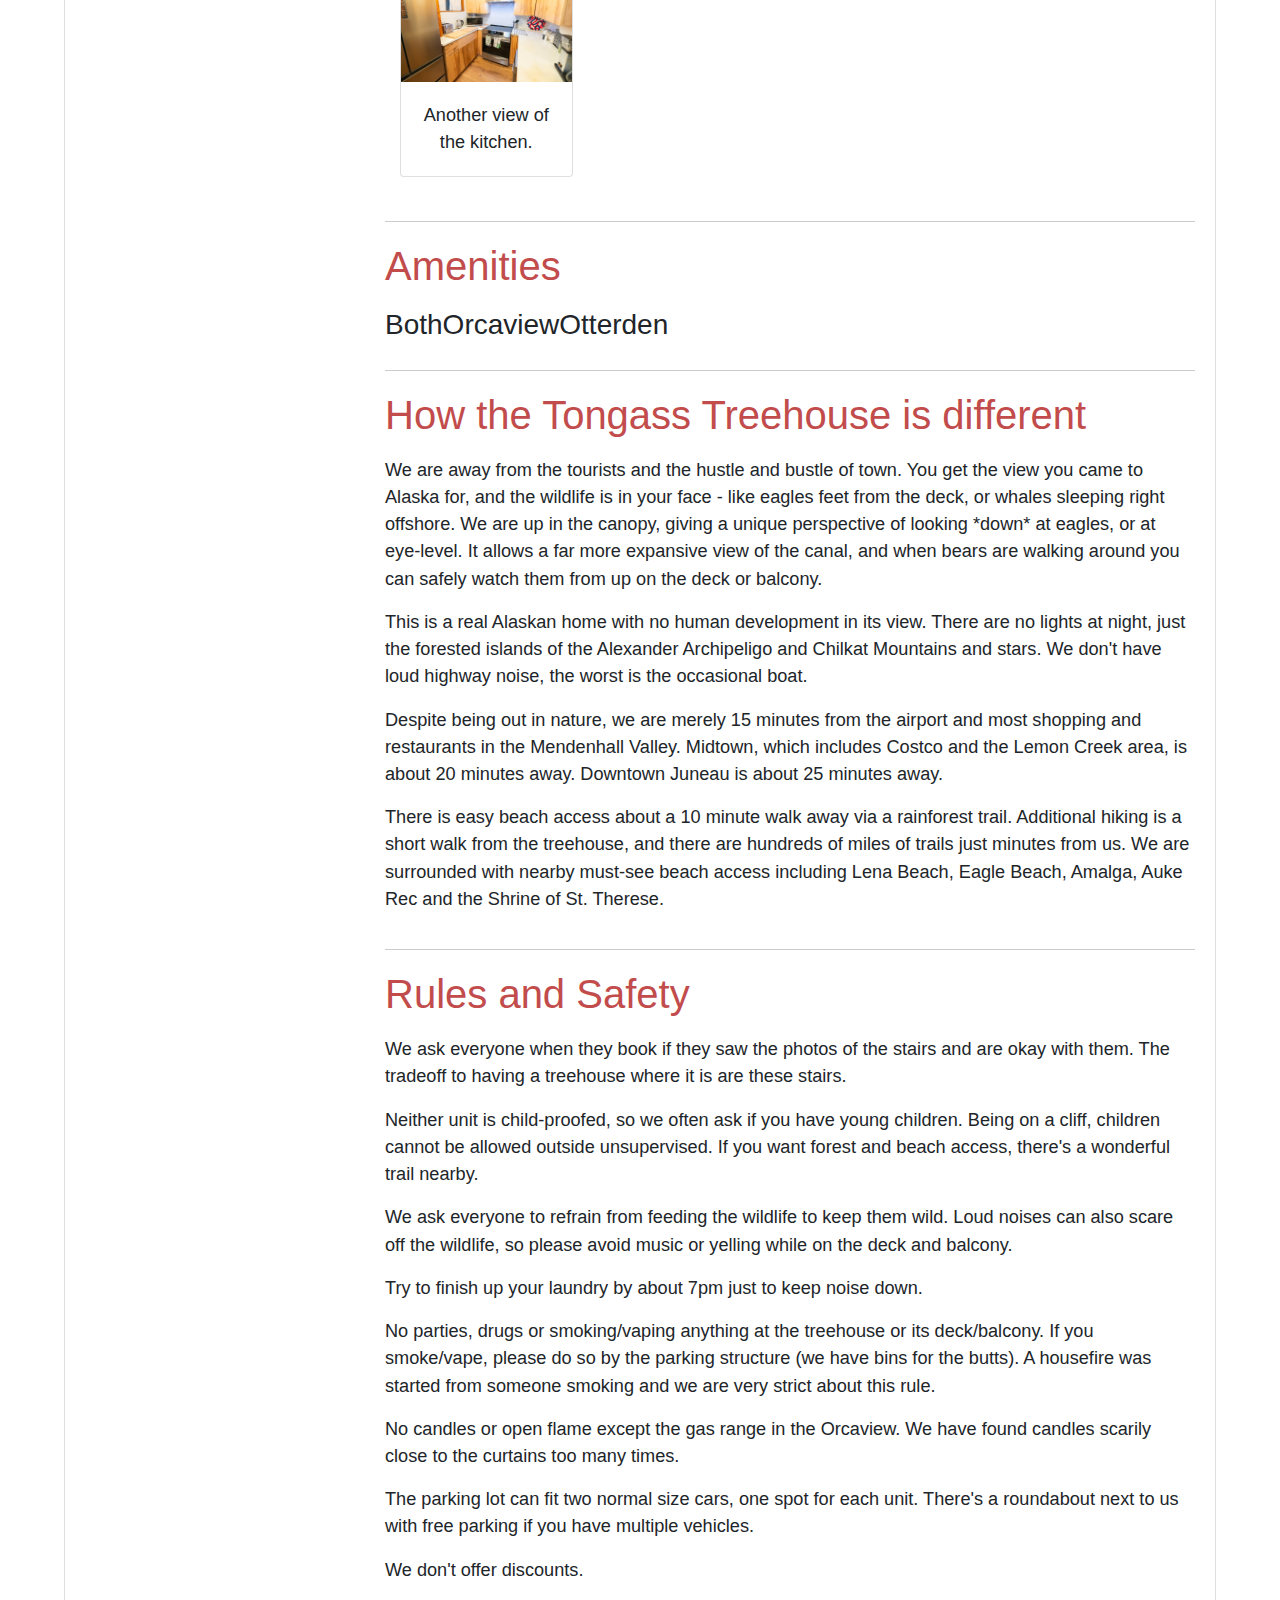
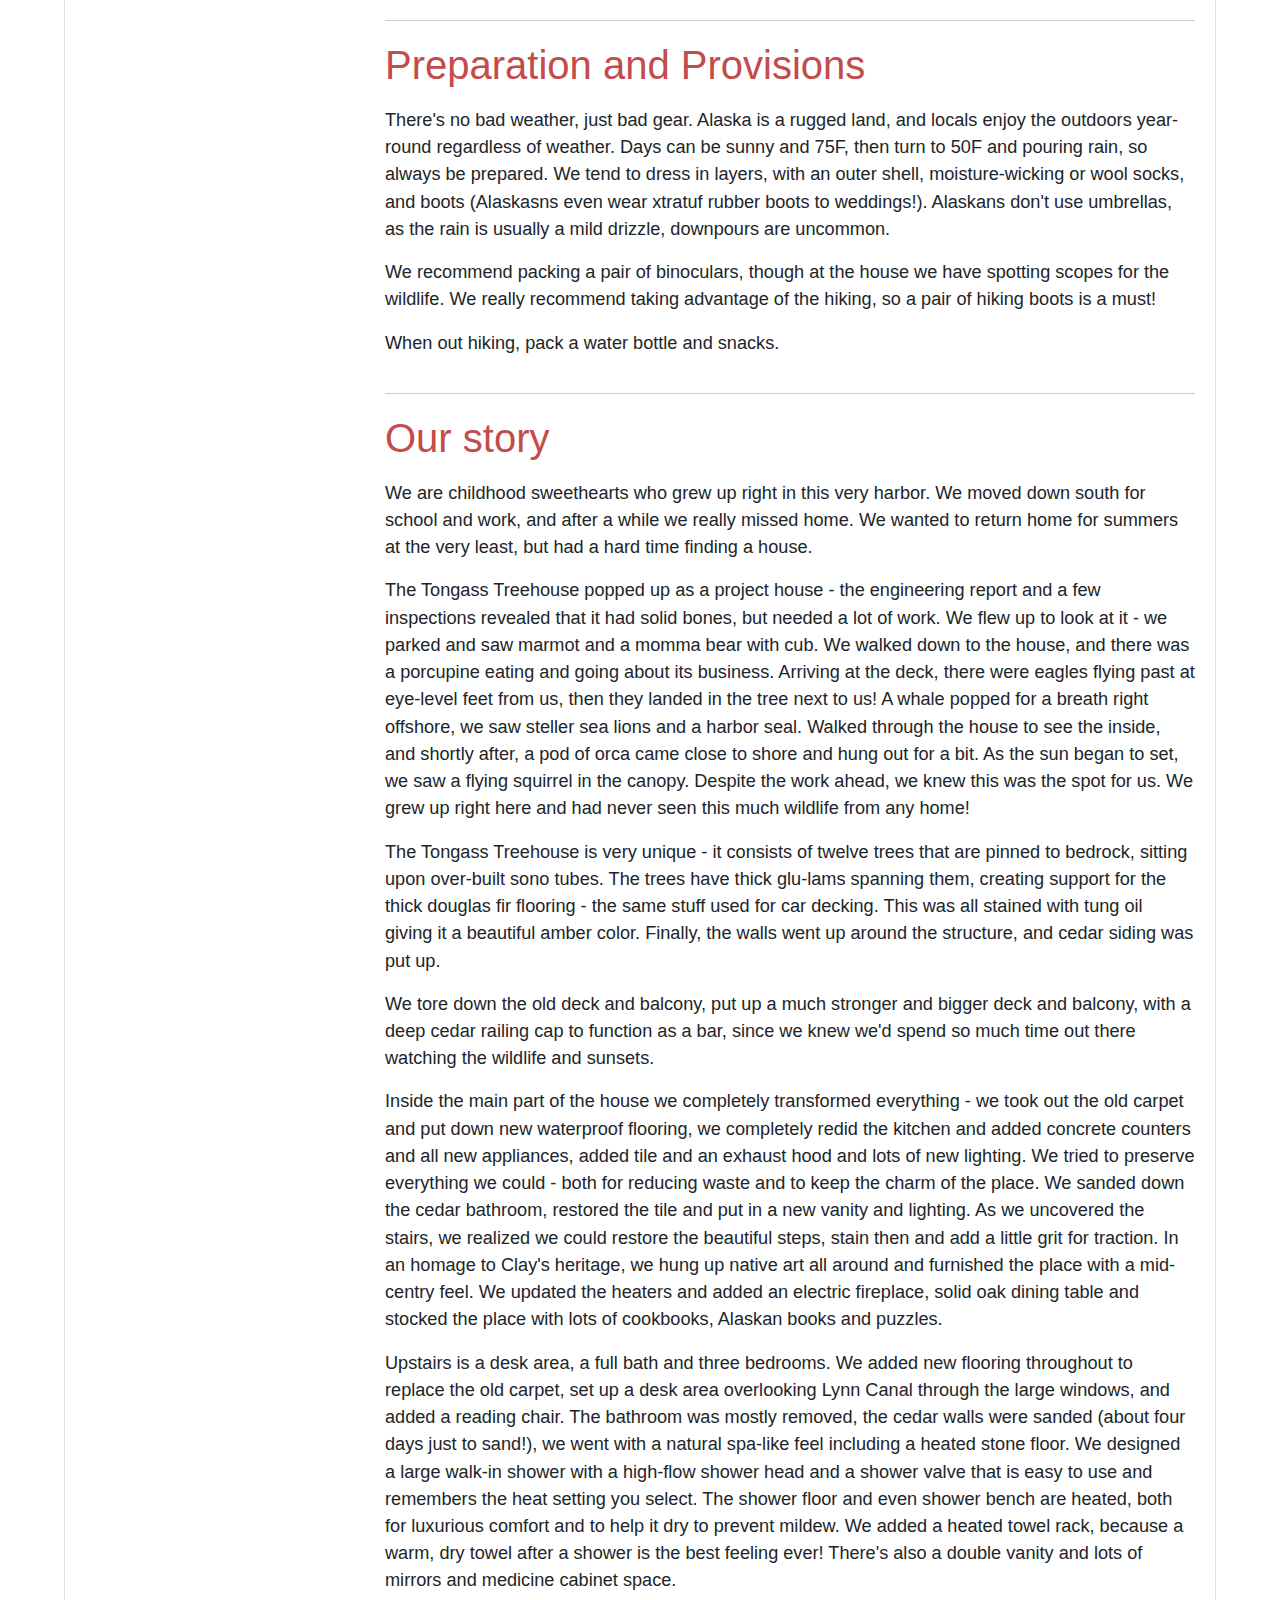
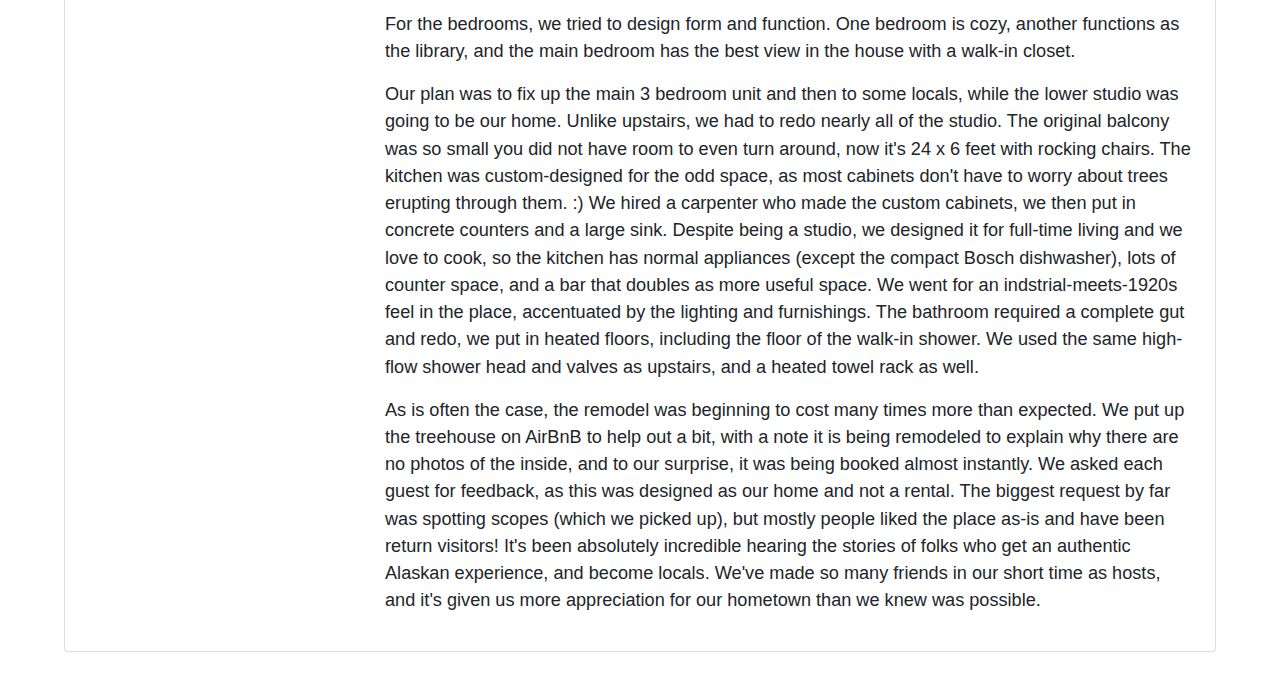
==== commit a99b96d5: "Lowercase" ====
--- a/about.html
+++ b/about.html
@@ -601,7 +601,7 @@
 									  
 									  <div class="col-6 col-md-4 col-lg-3 mb-4">
 										<div class="card mx-auto text-center">
-										  <a href="media/tongasstreehouse/otterden/IR.PNG" target="_blank"><img class="card-img-top" src="media/tongasstreehouse/otterden/IR_thumb.PNG"></a>
+										  <a href="media/tongasstreehouse/otterden/IR.PNG" target="_blank"><img class="card-img-top" src="media/tongasstreehouse/otterden/IR_thumb.png"></a>
 										  <div class="card-body gallery-caption">
 											Infrared view of the walk-in shower.
 										  </div>
@@ -611,7 +611,7 @@
 									  
 									  <div class="col-6 col-md-4 col-lg-3 mb-4">
 										<div class="card mx-auto text-center">
-										  <a href="media/tongasstreehouse/otterden/IR2.PNG" target="_blank"><img class="card-img-top" src="media/tongasstreehouse/otterden/IR2_thumb.PNG"></a>
+										  <a href="media/tongasstreehouse/otterden/IR2.PNG" target="_blank"><img class="card-img-top" src="media/tongasstreehouse/otterden/IR2_thumb.png"></a>
 										  <div class="card-body gallery-caption">
 											The entire bathroom floor is heated. Especially nice in winter!
 										  </div>
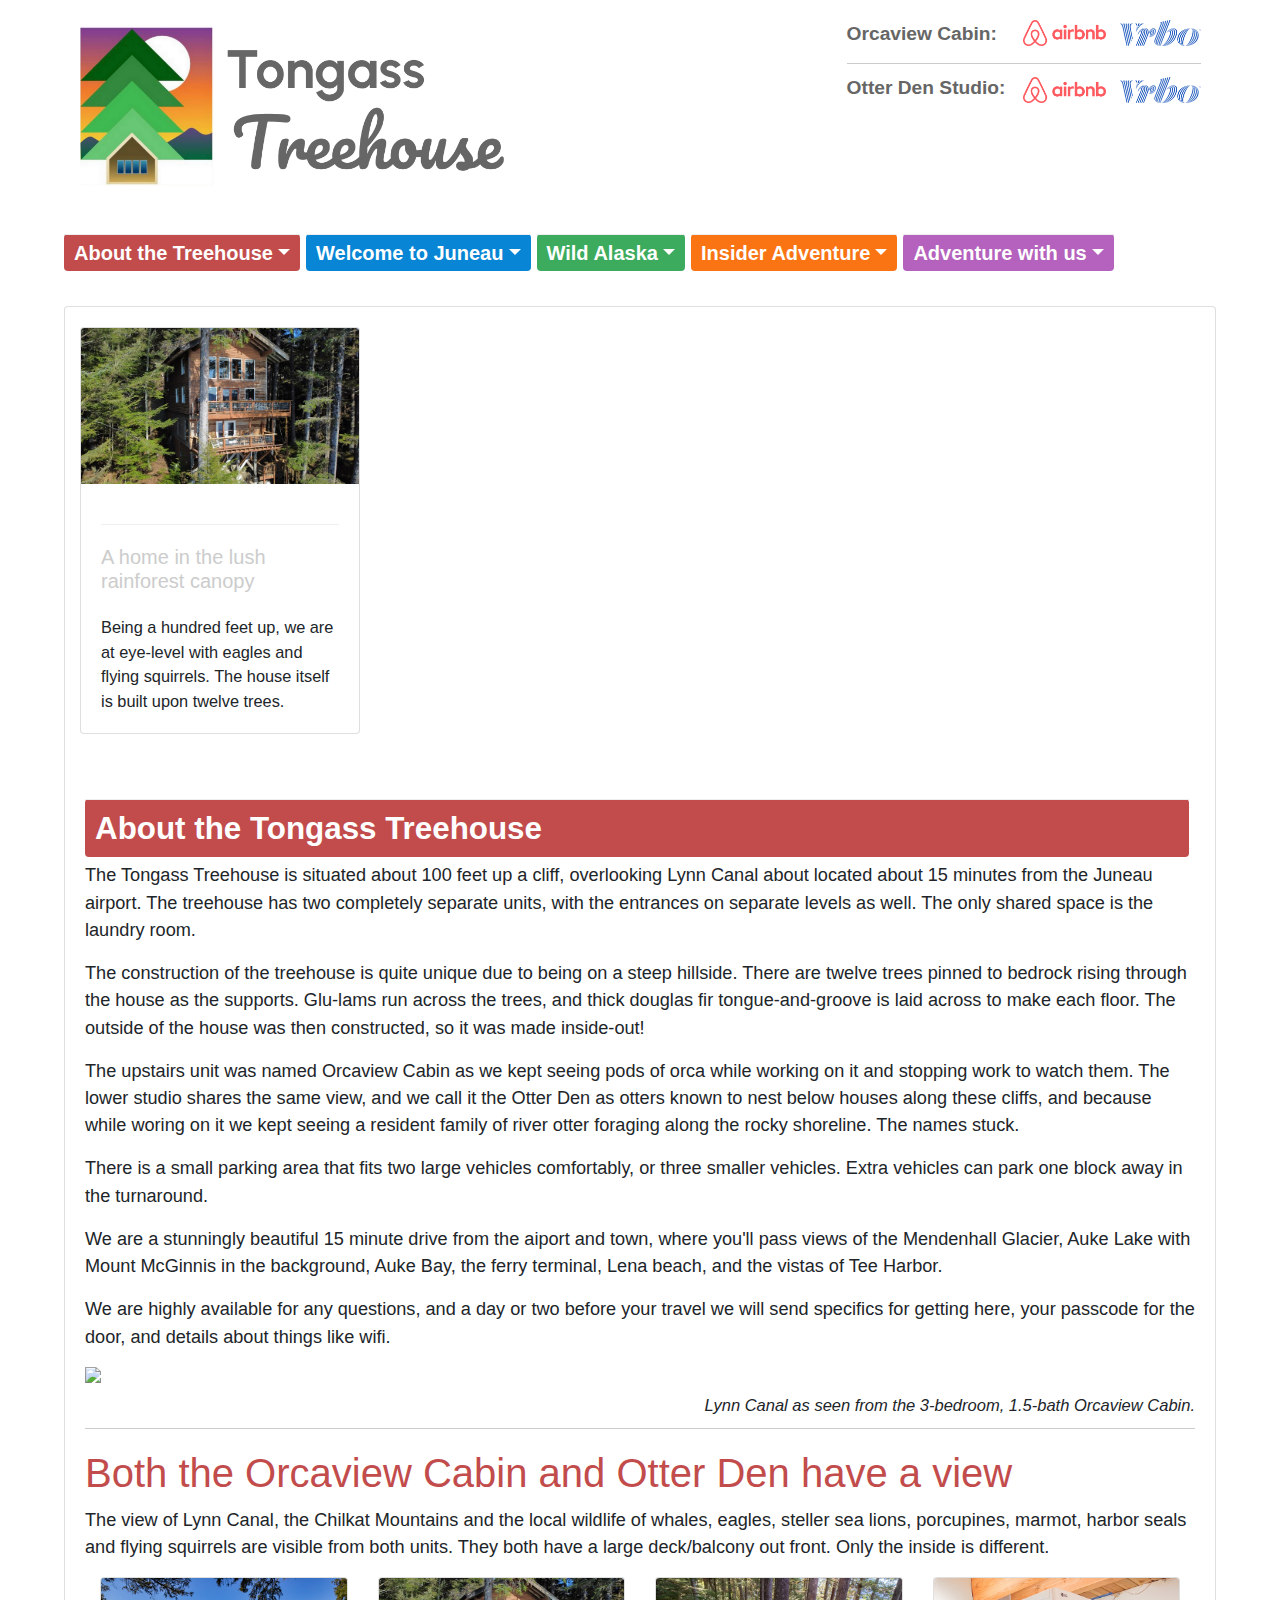
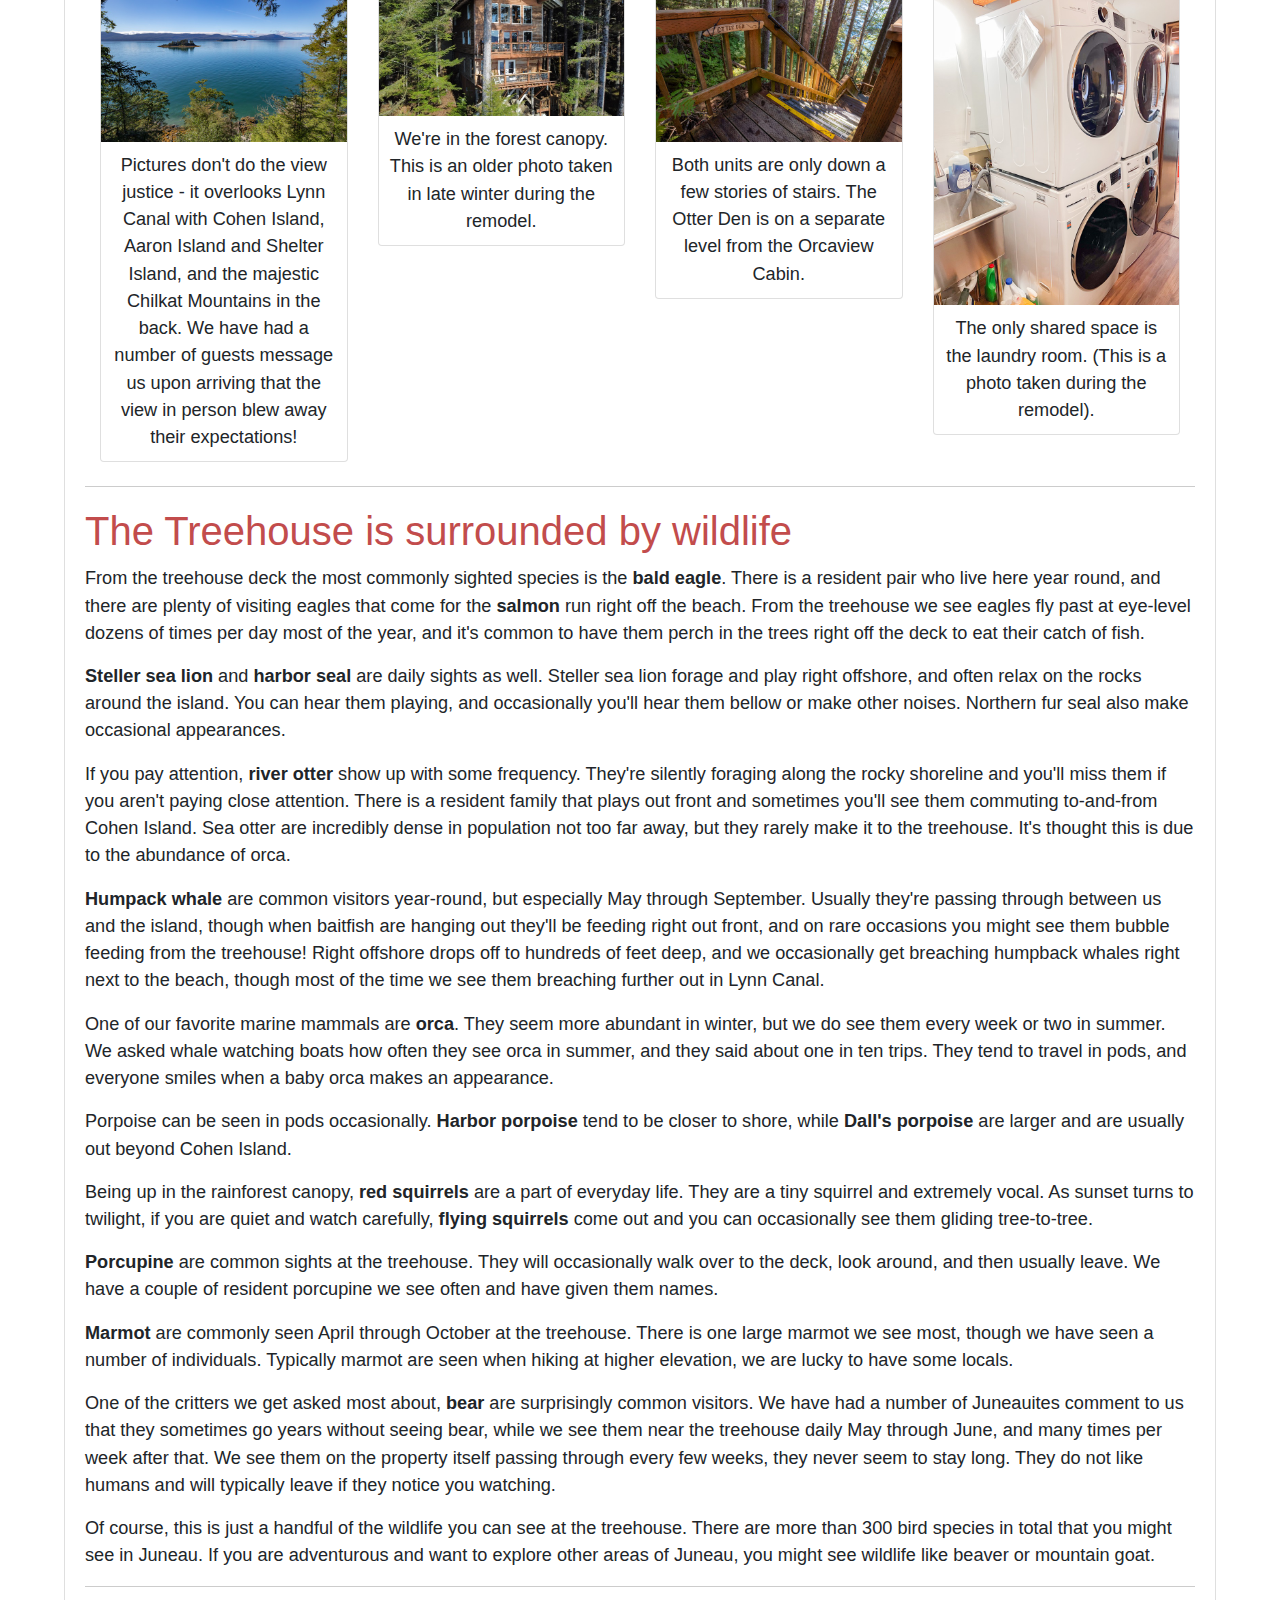
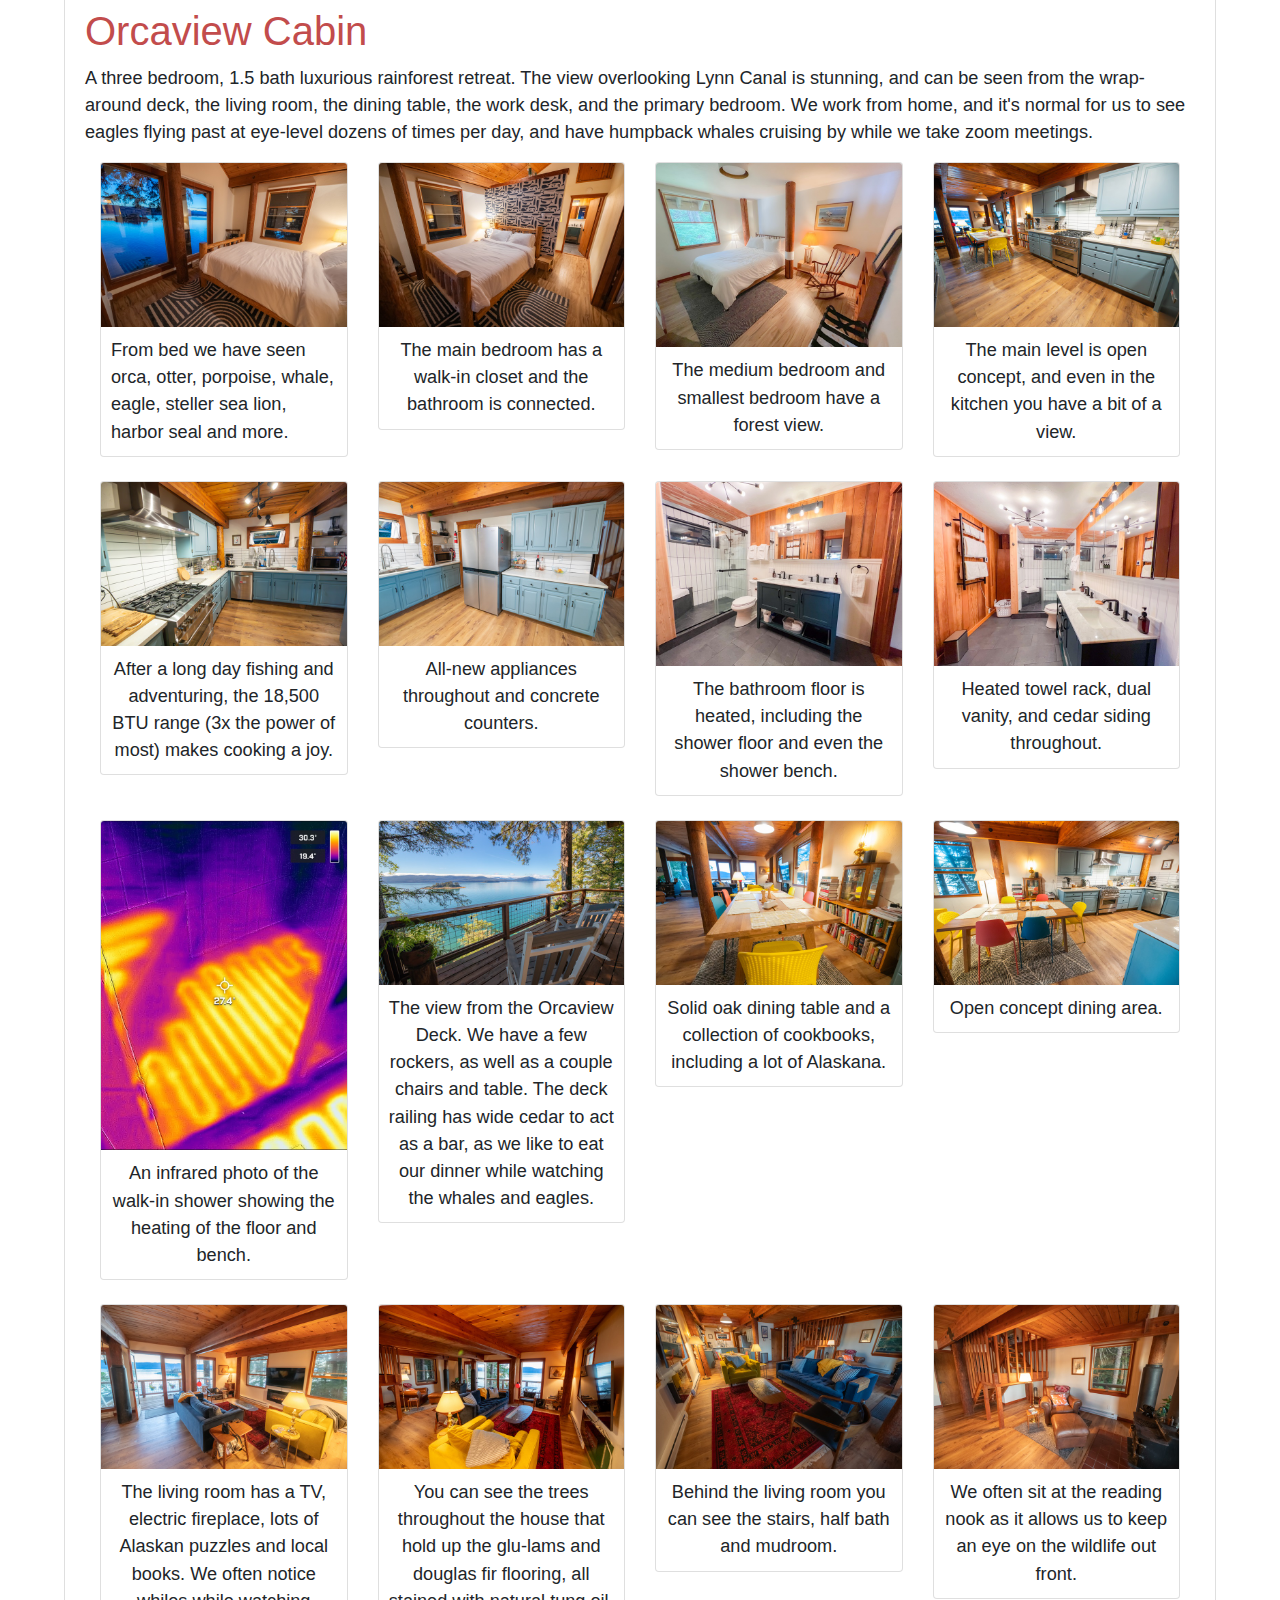
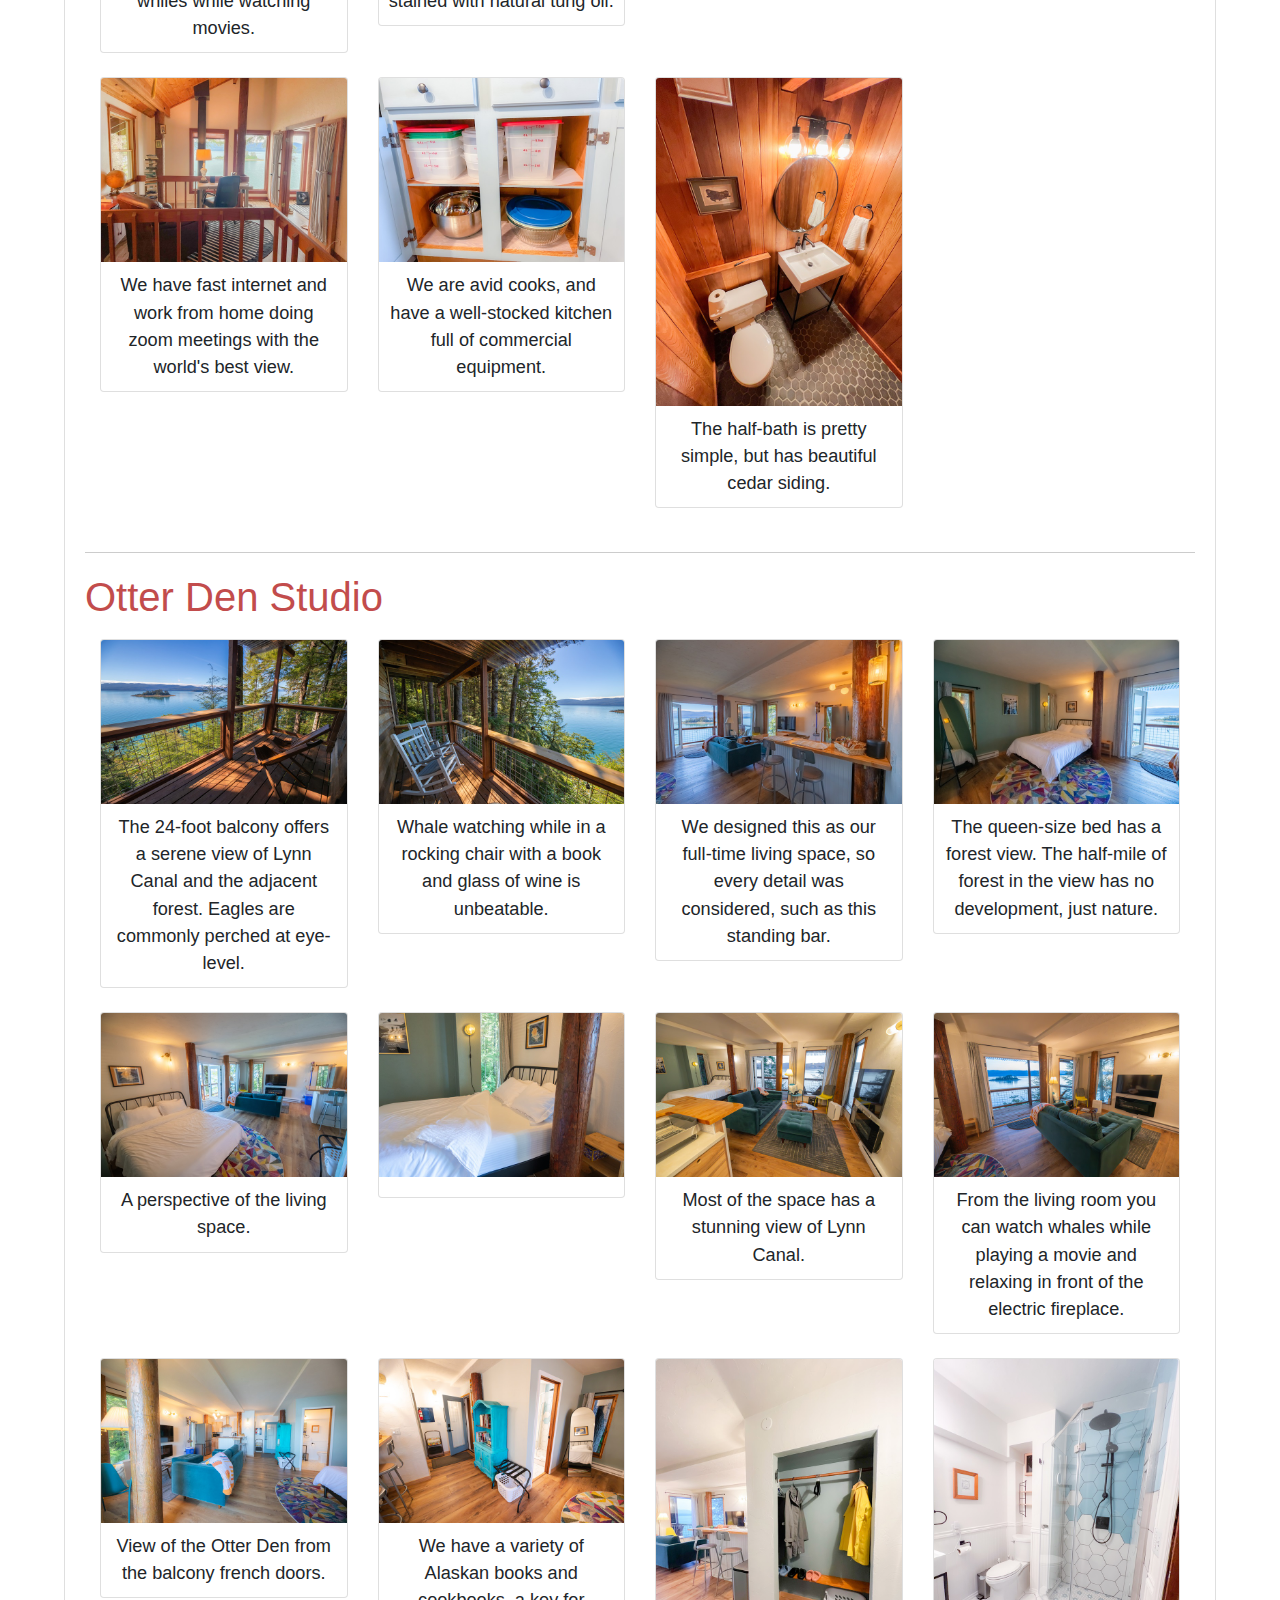
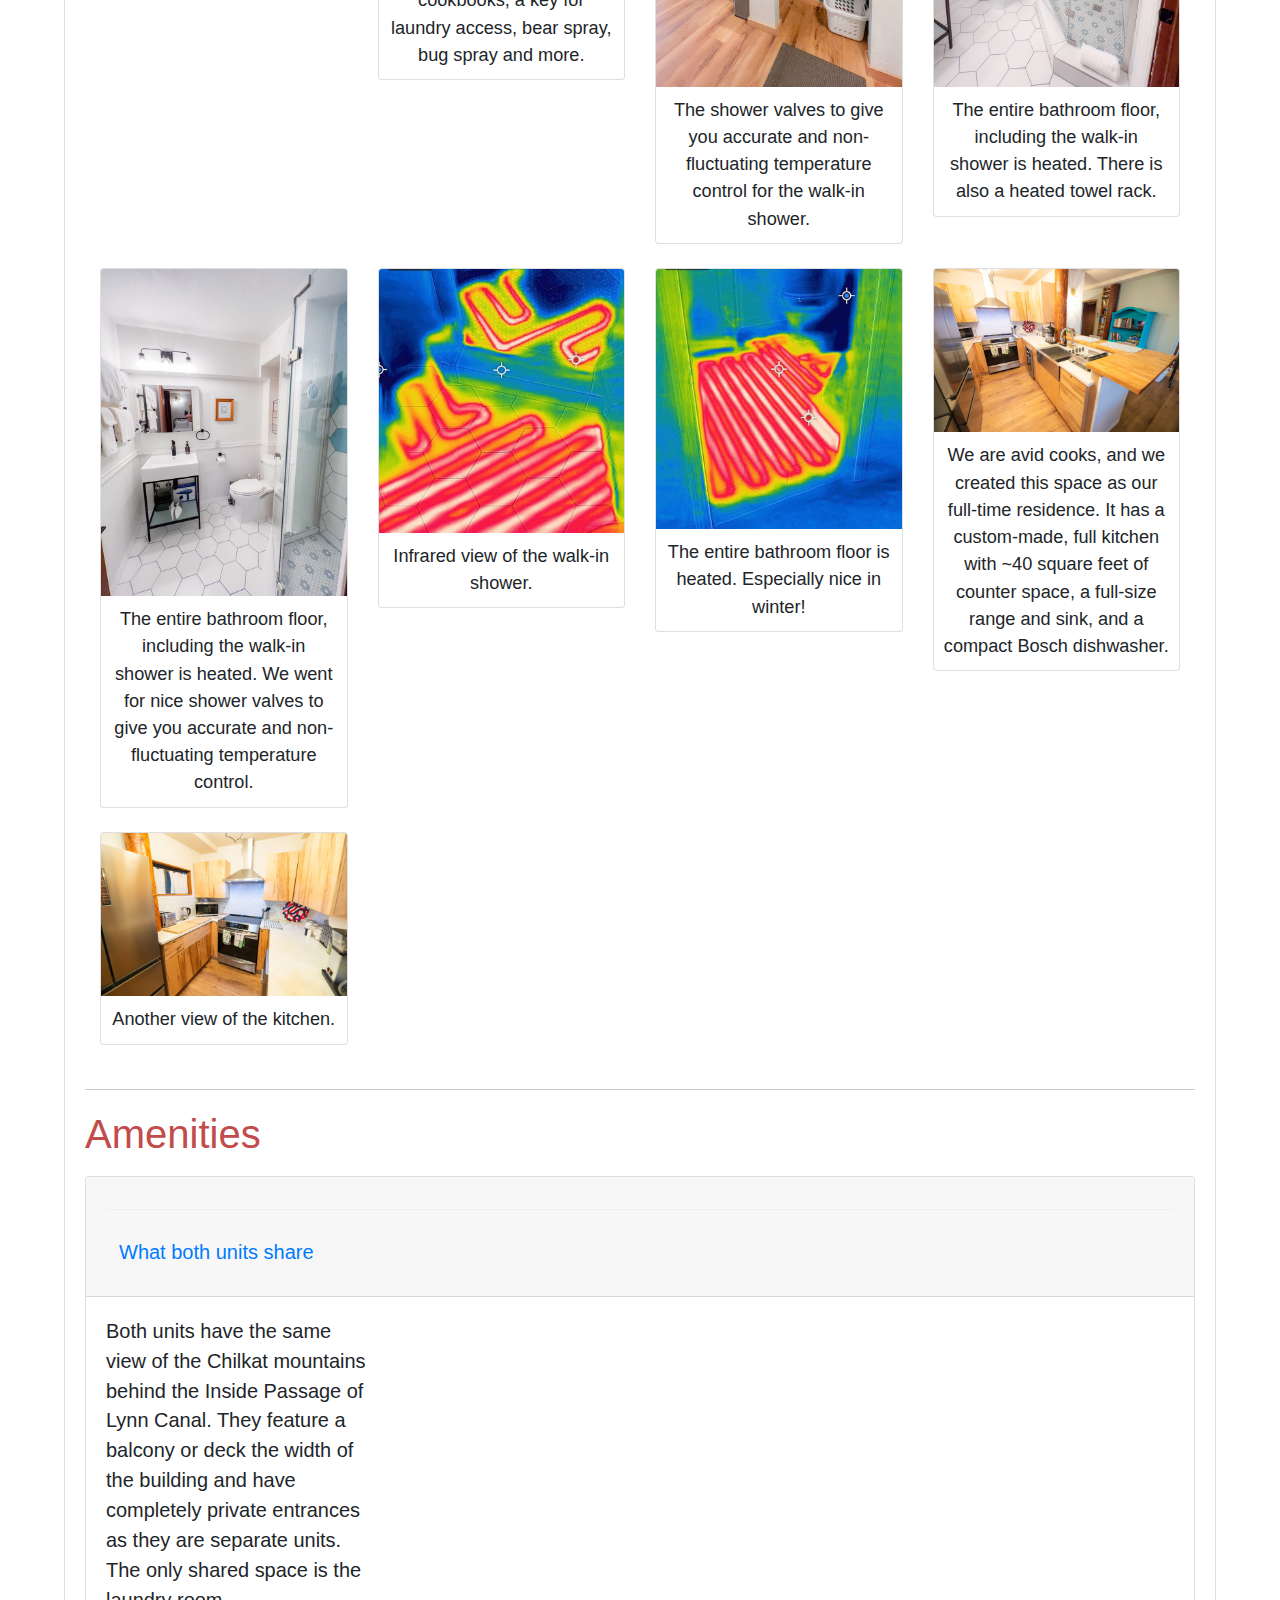
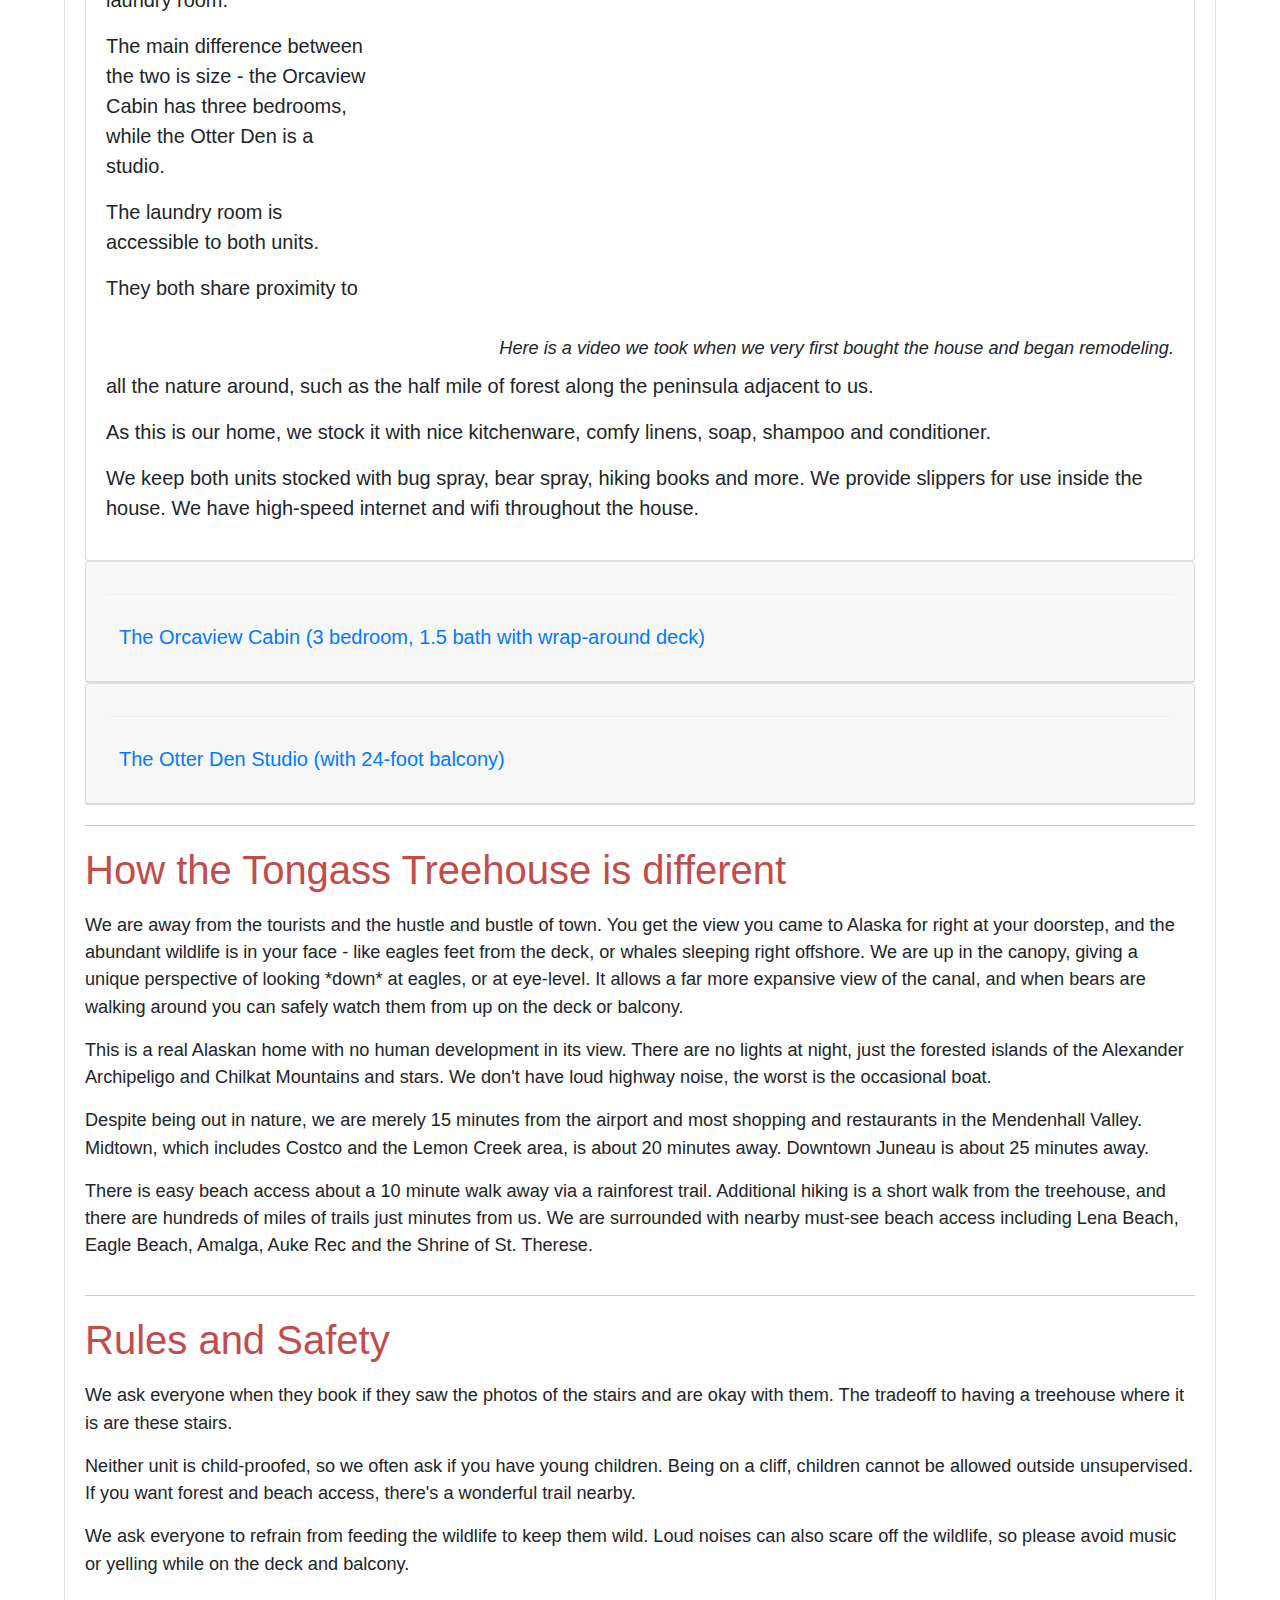
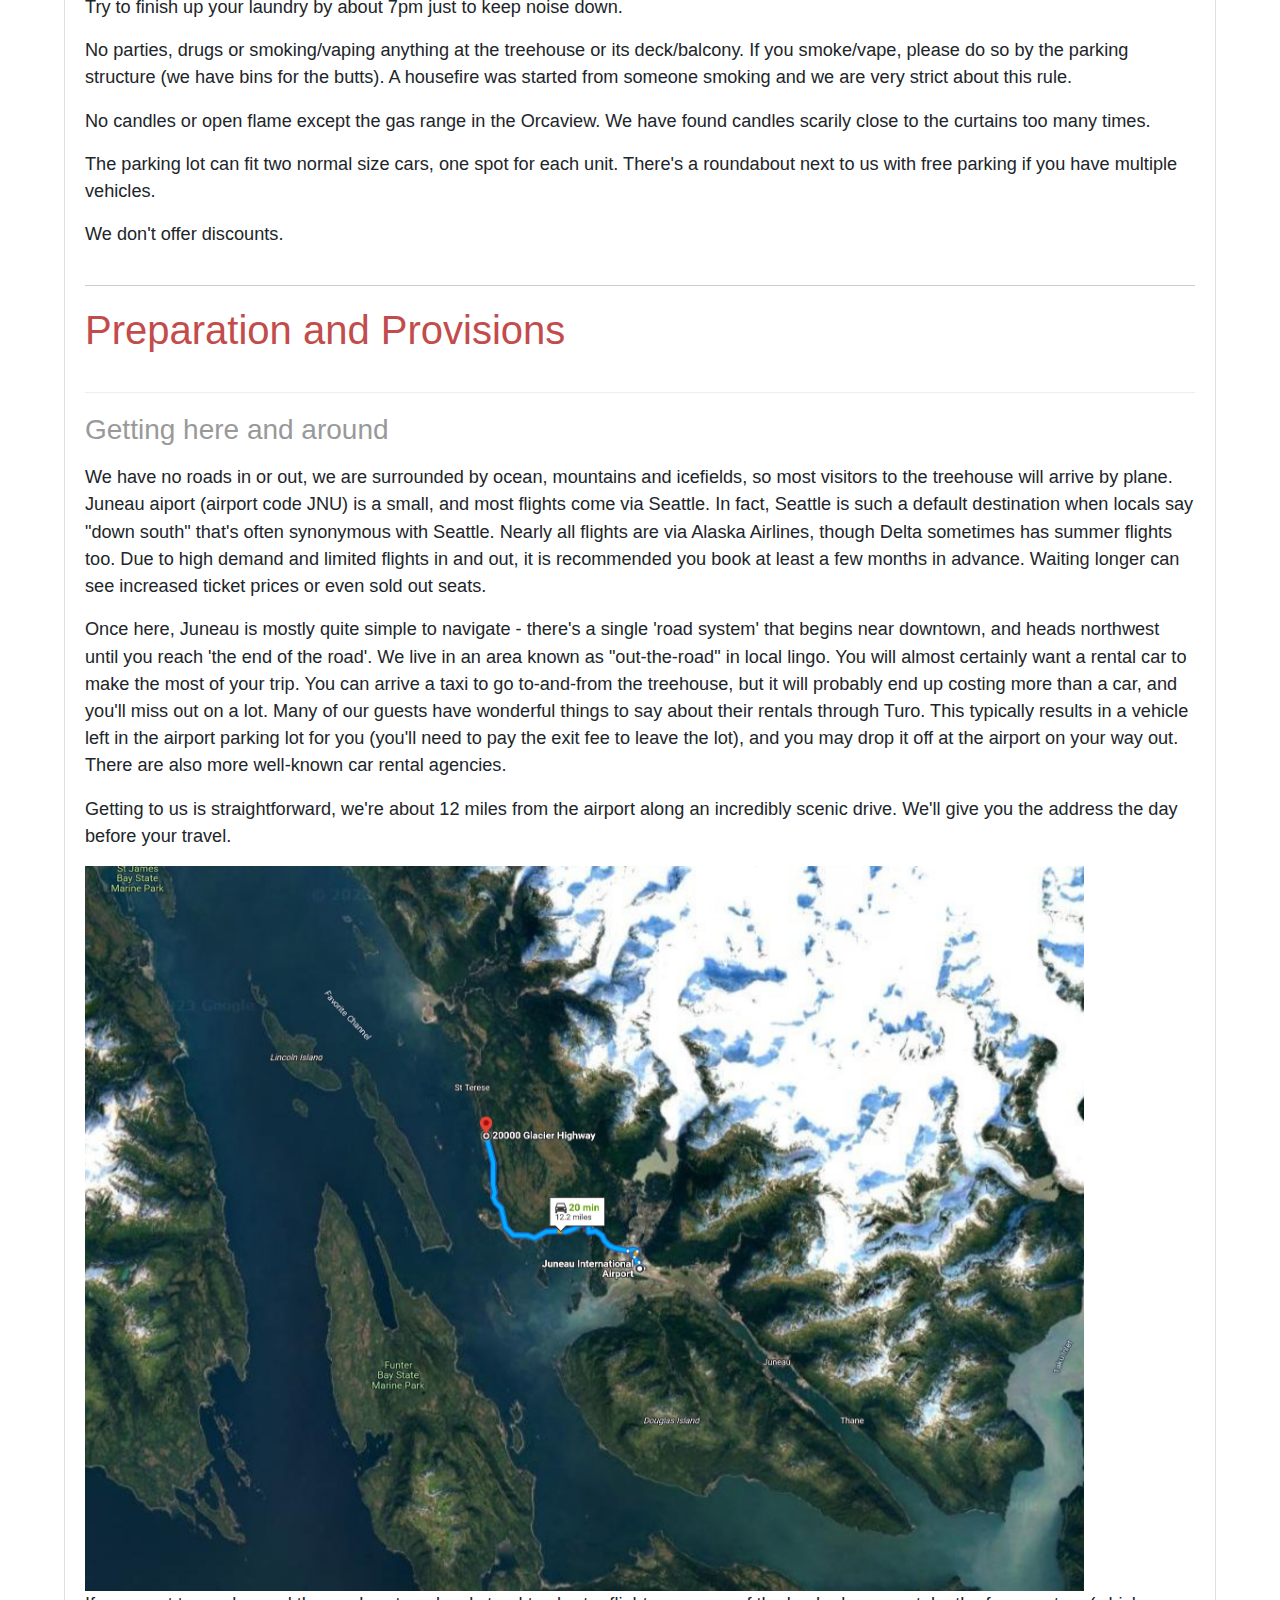
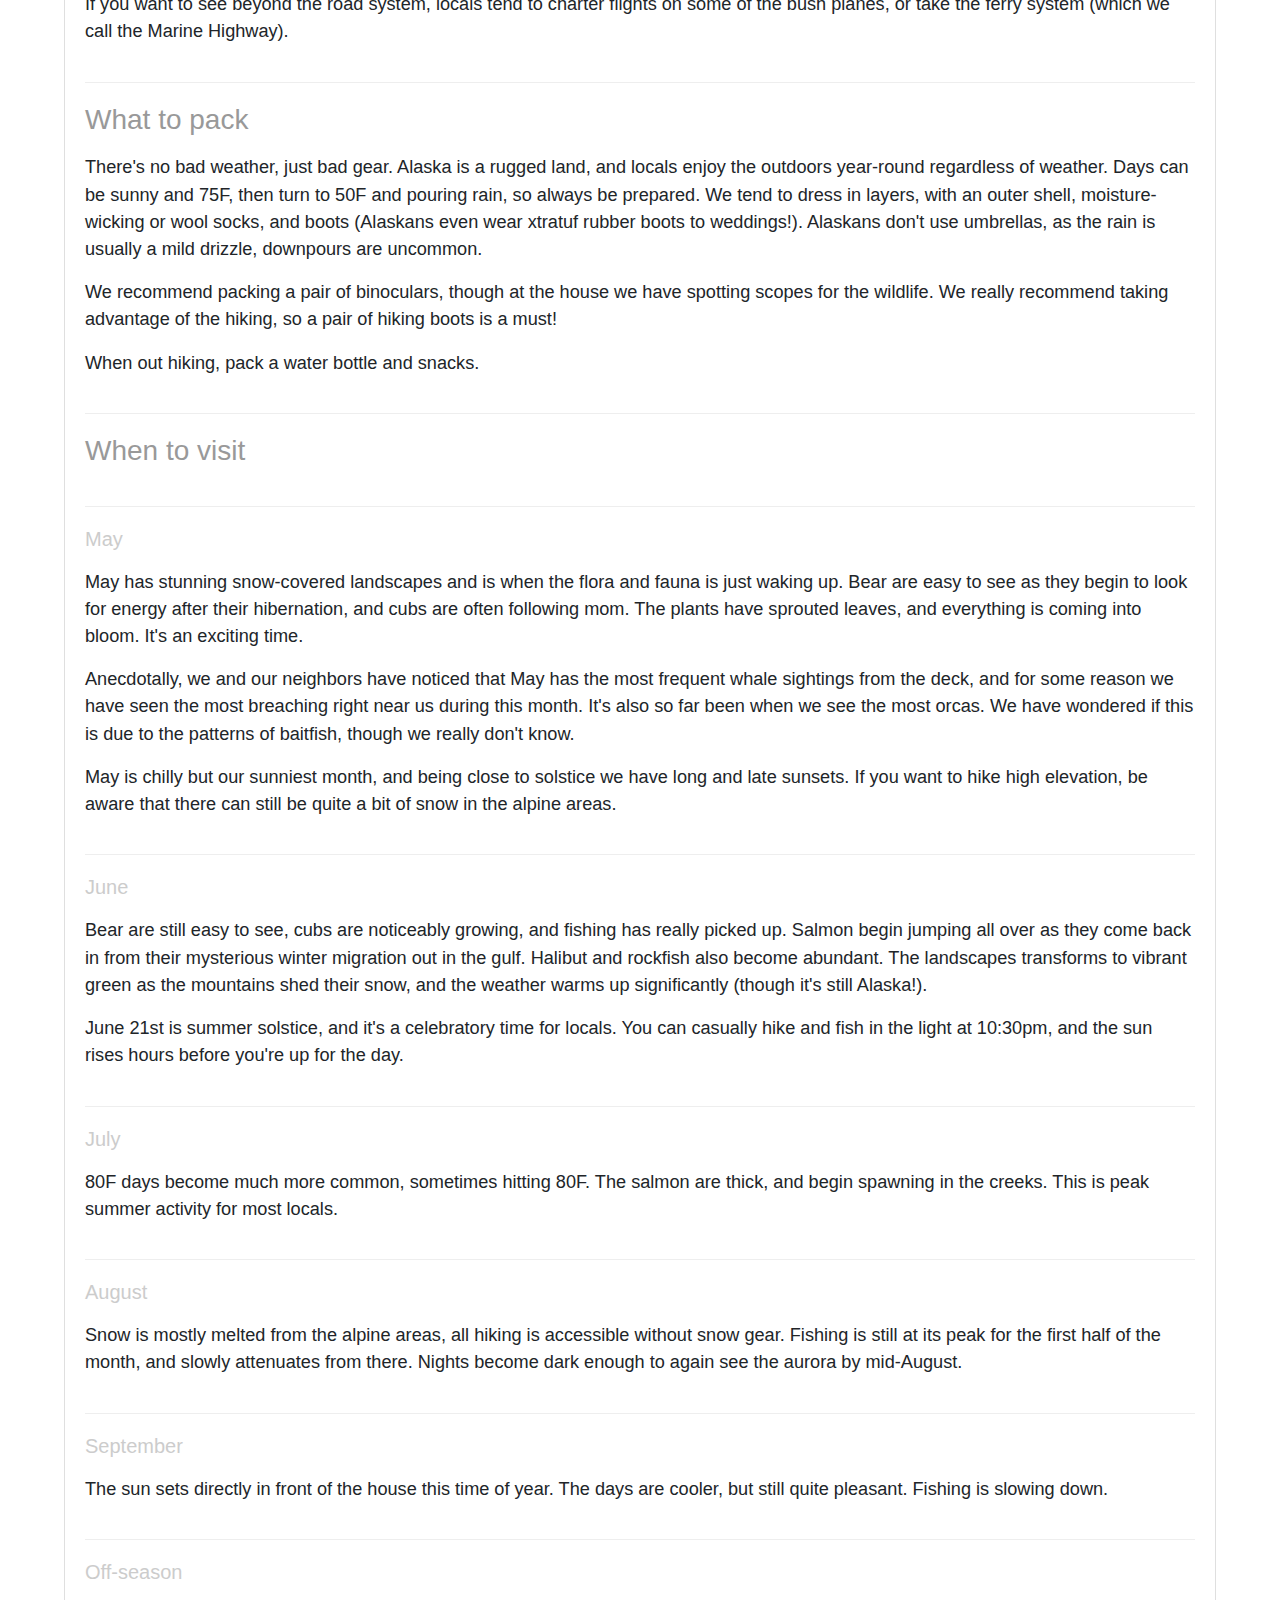
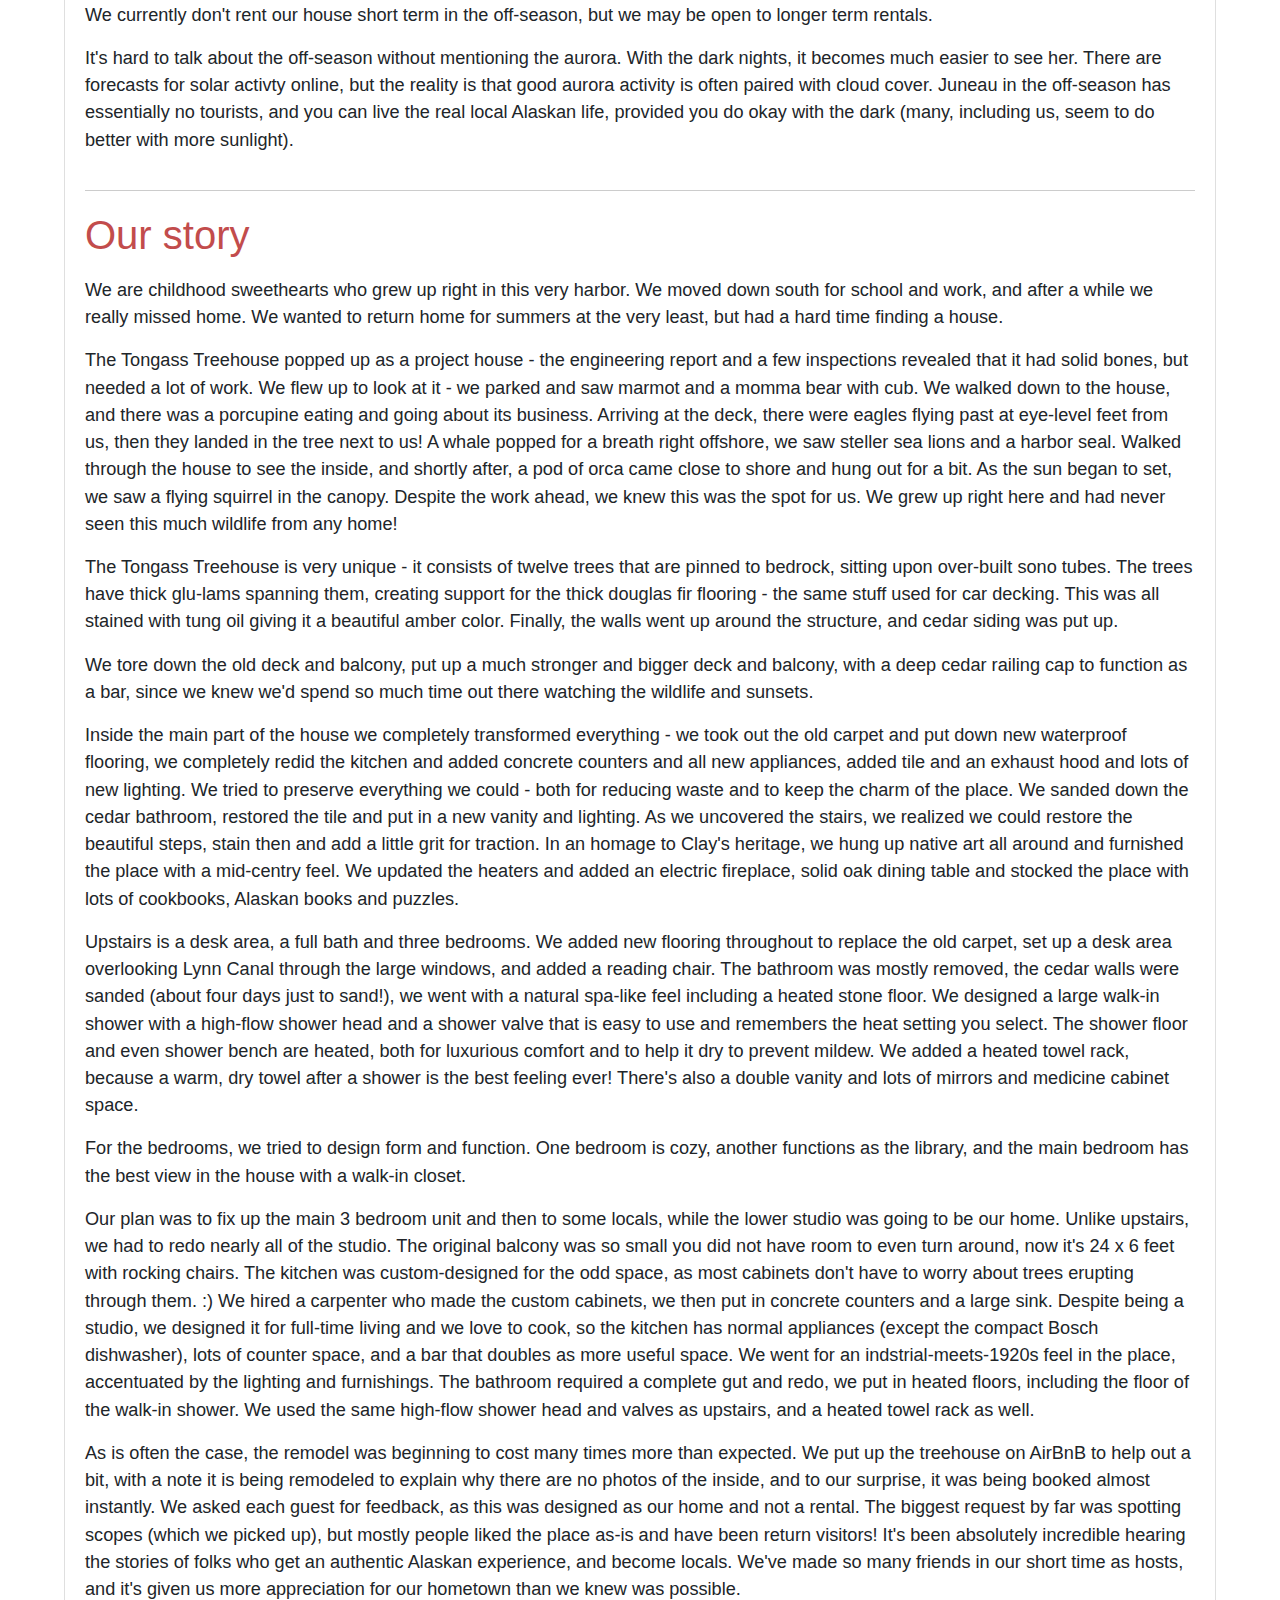
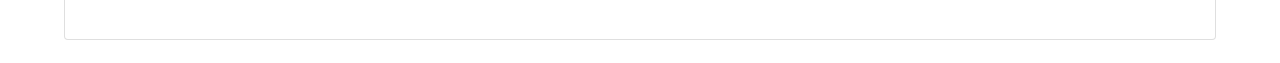
==== commit 42f09ea7: "Content updates" ====
--- a/about.html
+++ b/about.html
@@ -644,12 +644,60 @@
 
 								<a name="amenities"></a>
 								<h1 class="about">Amenities</h1>
-								<h3>Both</h3>
-								<h3>Orcaview</h3>
-								<h3>Otterden</h3>
+								<div id="accordion">
+									<div class="card">
+										<div class="card-header" id="headingOne">
+											<h5 class="mb-0">
+												<button class="btn btn-link" data-toggle="collapse" data-target="#collapseOne" aria-expanded="true" aria-controls="collapseOne">
+													What both units share
+												</button>
+											</h5>
+										</div>
+
+										<div id="collapseOne" class="collapse show" aria-labelledby="headingOne" data-parent="#accordion">
+											<div class="card-body">
+												<div style="float: right"><iframe width="800" height="600" src="https://www.youtube.com/embed/ZS0Qbykb9OE" title="YouTube video player" frameborder="0" allow="accelerometer; autoplay; clipboard-write; encrypted-media; gyroscope; picture-in-picture; web-share" allowfullscreen></iframe>
+												</div><div class="caption">Here is a video we took when we very first bought the house and began remodeling.</div>
+												<p>Both units have the same view of the Chilkat mountains behind the Inside Passage of Lynn Canal. They feature a balcony or deck the width of the building and have completely private entrances as they are separate units. The only shared space is the laundry room.</p><p>The main difference between the two is size - the Orcaview Cabin has three bedrooms, while the Otter Den is a studio.</p>
+												<p>The laundry room is accessible to both units.</p>
+												<p>They both share proximity to all the nature around, such as the half mile of forest along the peninsula adjacent to us.</p>
+												<p>As this is our home, we stock it with nice kitchenware, comfy linens, soap, shampoo and conditioner.</p>
+												<p>We keep both units stocked with bug spray, bear spray, hiking books and more. We provide slippers for use inside the house. We have high-speed internet and wifi throughout the house.</p>
+											</div>
+										</div>
+									</div>
+									<div class="card">
+										<div class="card-header" id="headingTwo">
+											<h5 class="mb-0">
+												<button class="btn btn-link collapsed" data-toggle="collapse" data-target="#collapseTwo" aria-expanded="false" aria-controls="collapseTwo">
+													The Orcaview Cabin (3 bedroom, 1.5 bath with wrap-around deck)
+												</button>
+											</h5>
+										</div>
+										<div id="collapseTwo" class="collapse" aria-labelledby="headingTwo" data-parent="#accordion">
+											<div class="card-body">
+												The Orcaview Cabin are the top two stories of the building. It has a reading nook with hundreds of books, including a focus on Alaskana and local wildlife. We have lots of childrens books and puzzles and board games.
+											</div>
+										</div>
+									</div>
+									<div class="card">
+										<div class="card-header" id="headingThree">
+											<h5 class="mb-0">
+												<button class="btn btn-link collapsed" data-toggle="collapse" data-target="#collapseThree" aria-expanded="false" aria-controls="collapseThree">
+													The Otter Den Studio (with 24-foot balcony)
+												</button>
+											</h5>
+										</div>
+										<div id="collapseThree" class="collapse" aria-labelledby="headingThree" data-parent="#accordion">
+											<div class="card-body">
+												This is a 500 square foot studio with a custom-built plywood kitchen featuring brand new appliances. It has a 24-foot balcony providing an expansive ocean view. The bathroom is brand-new, custom to the space with heated floors - including shower!
+											</div>
+										</div>
+									</div>
+								</div>
 								<a name="different"></a>
 								<h1 class="about">How the Tongass Treehouse is different</h1>
-								<p>We are away from the tourists and the hustle and bustle of town. You get the view you came to Alaska for, and the wildlife is in your face - like eagles feet from the deck, or whales sleeping right offshore. We are up in the canopy, giving a unique perspective of looking *down* at eagles, or at eye-level. It allows a far more expansive view of the canal, and when bears are walking around you can safely watch them from up on the deck or balcony.</p>
+								<p>We are away from the tourists and the hustle and bustle of town. You get the view you came to Alaska for right at your doorstep, and the abundant wildlife is in your face - like eagles feet from the deck, or whales sleeping right offshore. We are up in the canopy, giving a unique perspective of looking *down* at eagles, or at eye-level. It allows a far more expansive view of the canal, and when bears are walking around you can safely watch them from up on the deck or balcony.</p>
 								<p>This is a real Alaskan home with no human development in its view. There are no lights at night, just the forested islands of the Alexander Archipeligo and Chilkat Mountains and stars. We don't have loud highway noise, the worst is the occasional boat.</p>
 								<p>Despite being out in nature, we are merely 15 minutes from the airport and most shopping and restaurants in the Mendenhall Valley. Midtown, which includes Costco and the Lemon Creek area, is about 20 minutes away. Downtown Juneau is about 25 minutes away.</p>
 								<p>There is easy beach access about a 10 minute walk away via a rainforest trail. Additional hiking is a short walk from the treehouse, and there are hundreds of miles of trails just minutes from us. We are surrounded with nearby must-see beach access including Lena Beach, Eagle Beach, Amalga, Auke Rec and the Shrine of St. Therese.</p>
@@ -665,9 +713,33 @@
 								<p>We don't offer discounts.</p>
 								<a name="preparation"></a>
 								<h1 class="about">Preparation and Provisions</h1>
-								<p>There's no bad weather, just bad gear. Alaska is a rugged land, and locals enjoy the outdoors year-round regardless of weather. Days can be sunny and 75F, then turn to 50F and pouring rain, so always be prepared. We tend to dress in layers, with an outer shell, moisture-wicking or wool socks, and boots (Alaskasns even wear xtratuf rubber boots to weddings!). Alaskans don't use umbrellas, as the rain is usually a mild drizzle, downpours are uncommon.</p>
+								<h3>Getting here and around</h3>
+								<p>We have no roads in or out, we are surrounded by ocean, mountains and icefields, so most visitors to the treehouse will arrive by plane. Juneau aiport (airport code JNU) is a small, and most flights come via Seattle. In fact, Seattle is such a default destination when locals say "down south" that's often synonymous with Seattle. Nearly all flights are via Alaska Airlines, though Delta sometimes has summer flights too. Due to high demand and limited flights in and out, it is recommended you book at least a few months in advance. Waiting longer can see increased ticket prices or even sold out seats.</p>
+								<p>Once here, Juneau is mostly quite simple to navigate - there's a single 'road system' that begins near downtown, and heads northwest until you reach 'the end of the road'. We live in an area known as "out-the-road" in local lingo. You will almost certainly want a rental car to make the most of your trip. You can arrive a taxi to go to-and-from the treehouse, but it will probably end up costing more than a car, and you'll miss out on a lot. Many of our guests have wonderful things to say about their rentals through Turo. This typically results in a vehicle left in the airport parking lot for you (you'll need to pay the exit fee to leave the lot), and you may drop it off at the airport on your way out. There are also more well-known car rental agencies.</p>
+								<p>Getting to us is straightforward, we're about 12 miles from the airport along an incredibly scenic drive. We'll give you the address the day before your travel.</p>
+								<img src="media/maps/where.jpg" width="90%"/>
+								<p>If you want to see beyond the road system, locals tend to charter flights on some of the bush planes, or take the ferry system (which we call the Marine Highway).</p>
+								<h3>What to pack</h3>
+								<p>There's no bad weather, just bad gear. Alaska is a rugged land, and locals enjoy the outdoors year-round regardless of weather. Days can be sunny and 75F, then turn to 50F and pouring rain, so always be prepared. We tend to dress in layers, with an outer shell, moisture-wicking or wool socks, and boots (Alaskans even wear xtratuf rubber boots to weddings!). Alaskans don't use umbrellas, as the rain is usually a mild drizzle, downpours are uncommon.</p>
 								<p>We recommend packing a pair of binoculars, though at the house we have spotting scopes for the wildlife. We really recommend taking advantage of the hiking, so a pair of hiking boots is a must!</p>
 								<p>When out hiking, pack a water bottle and snacks.</p>
+								<h3>When to visit</h3>
+								<h5>May</h5>
+								<p>May has stunning snow-covered landscapes and is when the flora and fauna is just waking up. Bear are easy to see as they begin to look for energy after their hibernation, and cubs are often following mom. The plants have sprouted leaves, and everything is coming into bloom. It's an exciting time.</p>
+								<p>Anecdotally, we and our neighbors have noticed that May has the most frequent whale sightings from the deck, and for some reason we have seen the most breaching right near us during this month. It's also so far been when we see the most orcas. We have wondered if this is due to the patterns of baitfish, though we really don't know.</p>
+								<p>May is chilly but our sunniest month, and being close to solstice we have long and late sunsets. If you want to hike high elevation, be aware that there can still be quite a bit of snow in the alpine areas.</p>
+								<h5>June</h5>
+								<p>Bear are still easy to see, cubs are noticeably growing, and fishing has really picked up. Salmon begin jumping all over as they come back in from their mysterious winter migration out in the gulf. Halibut and rockfish also become abundant. The landscapes transforms to vibrant green as the mountains shed their snow, and the weather warms up significantly (though it's still Alaska!).</p>
+								<p>June 21st is summer solstice, and it's a celebratory time for locals. You can casually hike and fish in the light at 10:30pm, and the sun rises hours before you're up for the day.</p>
+								<h5>July</h5>
+								<p>80F days become much more common, sometimes hitting 80F. The salmon are thick, and begin spawning in the creeks. This is peak summer activity for most locals.</p>
+								<h5>August</h5>
+								<p>Snow is mostly melted from the alpine areas, all hiking is accessible without snow gear. Fishing is still at its peak for the first half of the month, and slowly attenuates from there. Nights become dark enough to again see the aurora by mid-August.</p>
+								<h5>September</h5>
+								<p>The sun sets directly in front of the house this time of year. The days are cooler, but still quite pleasant. Fishing is slowing down.</p>
+								<h5>Off-season</h5>
+								<p>We currently don't rent our house short term in the off-season, but we may be open to longer term rentals.</p>
+								<p>It's hard to talk about the off-season without mentioning the aurora. With the dark nights, it becomes much easier to see her. There are forecasts for solar activty online, but the reality is that good aurora activity is often paired with cloud cover. Juneau in the off-season has essentially no tourists, and you can live the real local Alaskan life, provided you do okay with the dark (many, including us, seem to do better with more sunlight).</p>
 								<a name="story"></a>
 								<h1 class="about">Our story</h1>
 								<p>We are childhood sweethearts who grew up right in this very harbor. We moved down south for school and work, and after a while we really missed home. We wanted to return home for summers at the very least, but had a hard time finding a house.</p>
--- a/styles.css
+++ b/styles.css
@@ -1,3 +1,4 @@
+
 .caption { width: 100%; text-align: right; display: block; float: right; padding-top: 10px; padding-bottom: 10px; font-style: italic;}
 
 .tt-about 	{ background-color: #c24c4c }
@@ -36,7 +37,9 @@
         margin: 0px; }
 
     .title-full { width: 100%; margin: 0; }
-    h1 { width: 100%; padding-top: 20px; margin-top: 20px; padding-bottom: 10px; border-top: 1px solid #cccccc; }
+h1 { width: 100%; padding-top: 20px; margin-top: 20px; padding-bottom: 10px; border-top: 1px solid #cccccc; }
+h3 { width: 100%; padding-top: 20px; margin-top: 20px; padding-bottom: 10px; border-top: 1px solid #eeeeee; color: #999999; }
+h5 { width: 100%; padding-top: 20px; margin-top: 20px; padding-bottom: 10px; border-top: 1px solid #eeeeee; color: #cccccc; }
 
 .popover {
     max-width:800px; }
@@ -114,4 +117,7 @@
 
 .jumbotron-header {
 font-weight: bold;
-}+}
+
+
+.gallery-caption { padding: 10px; }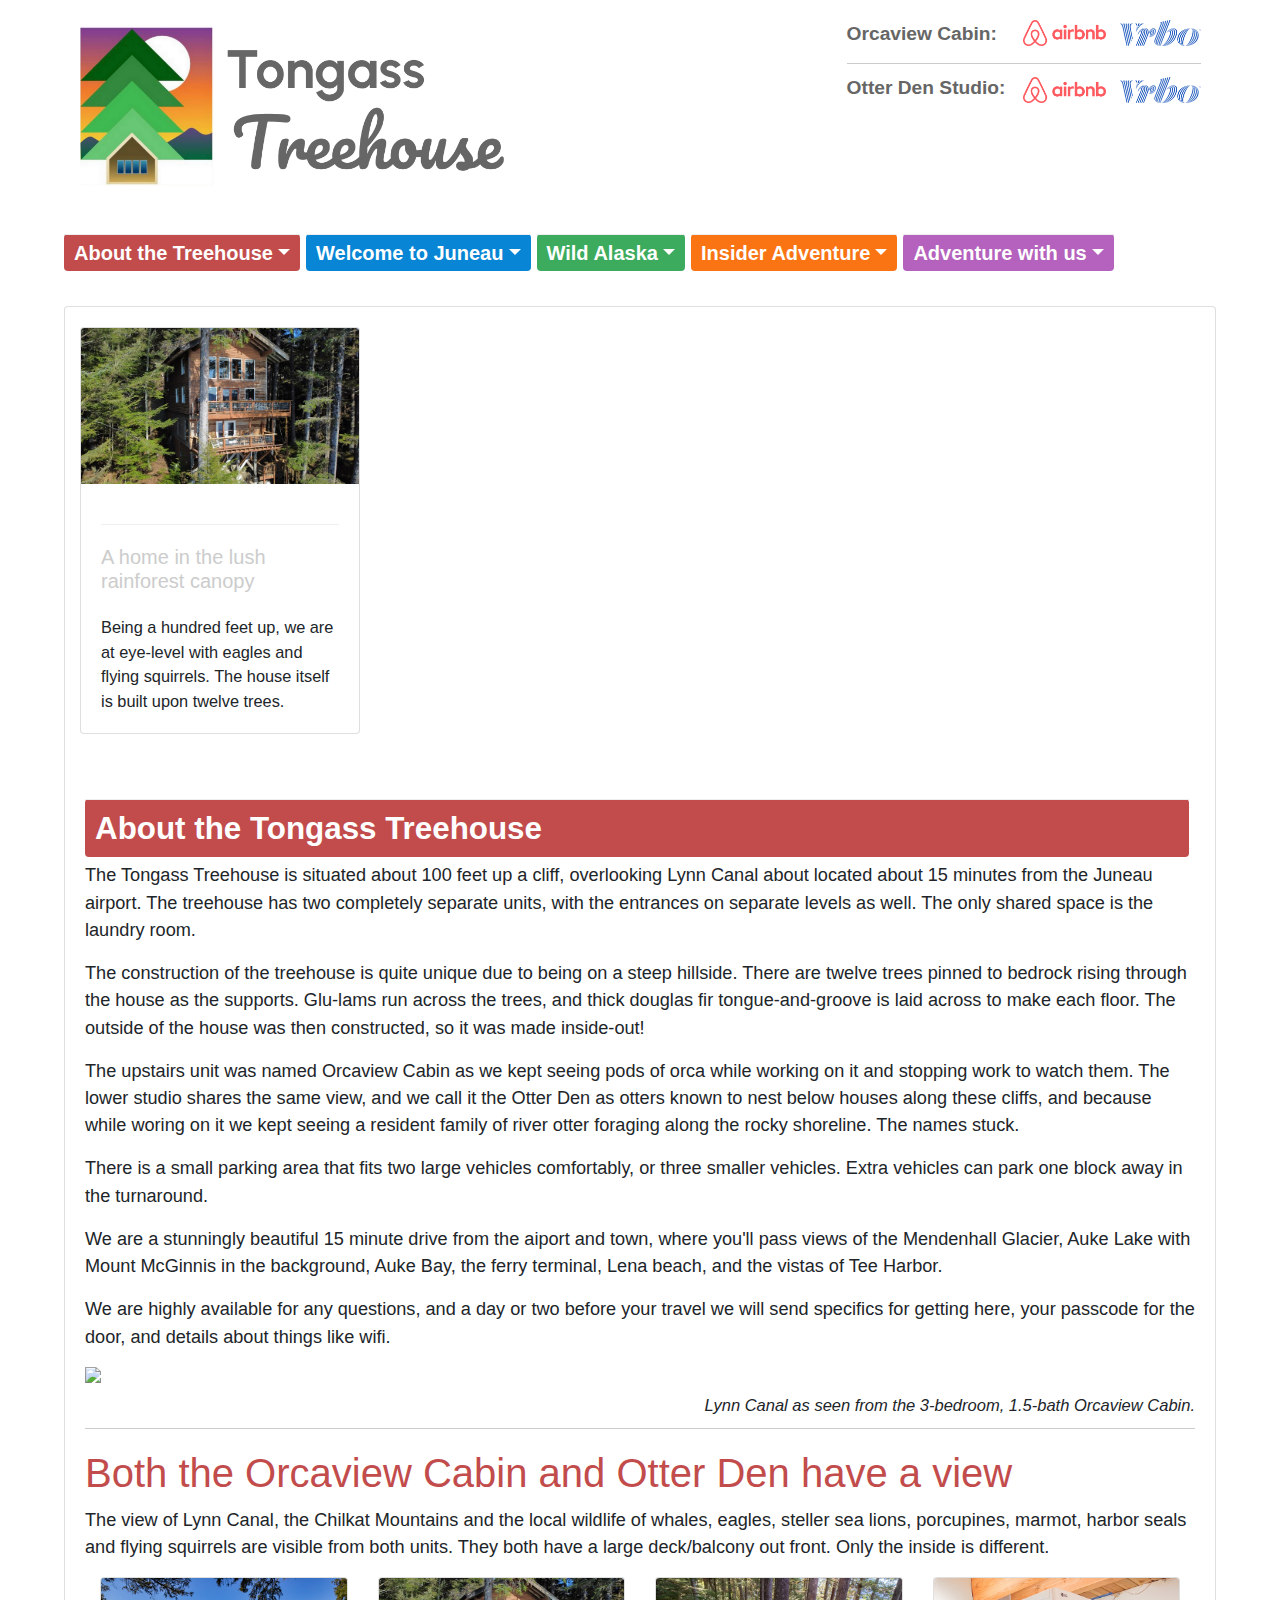
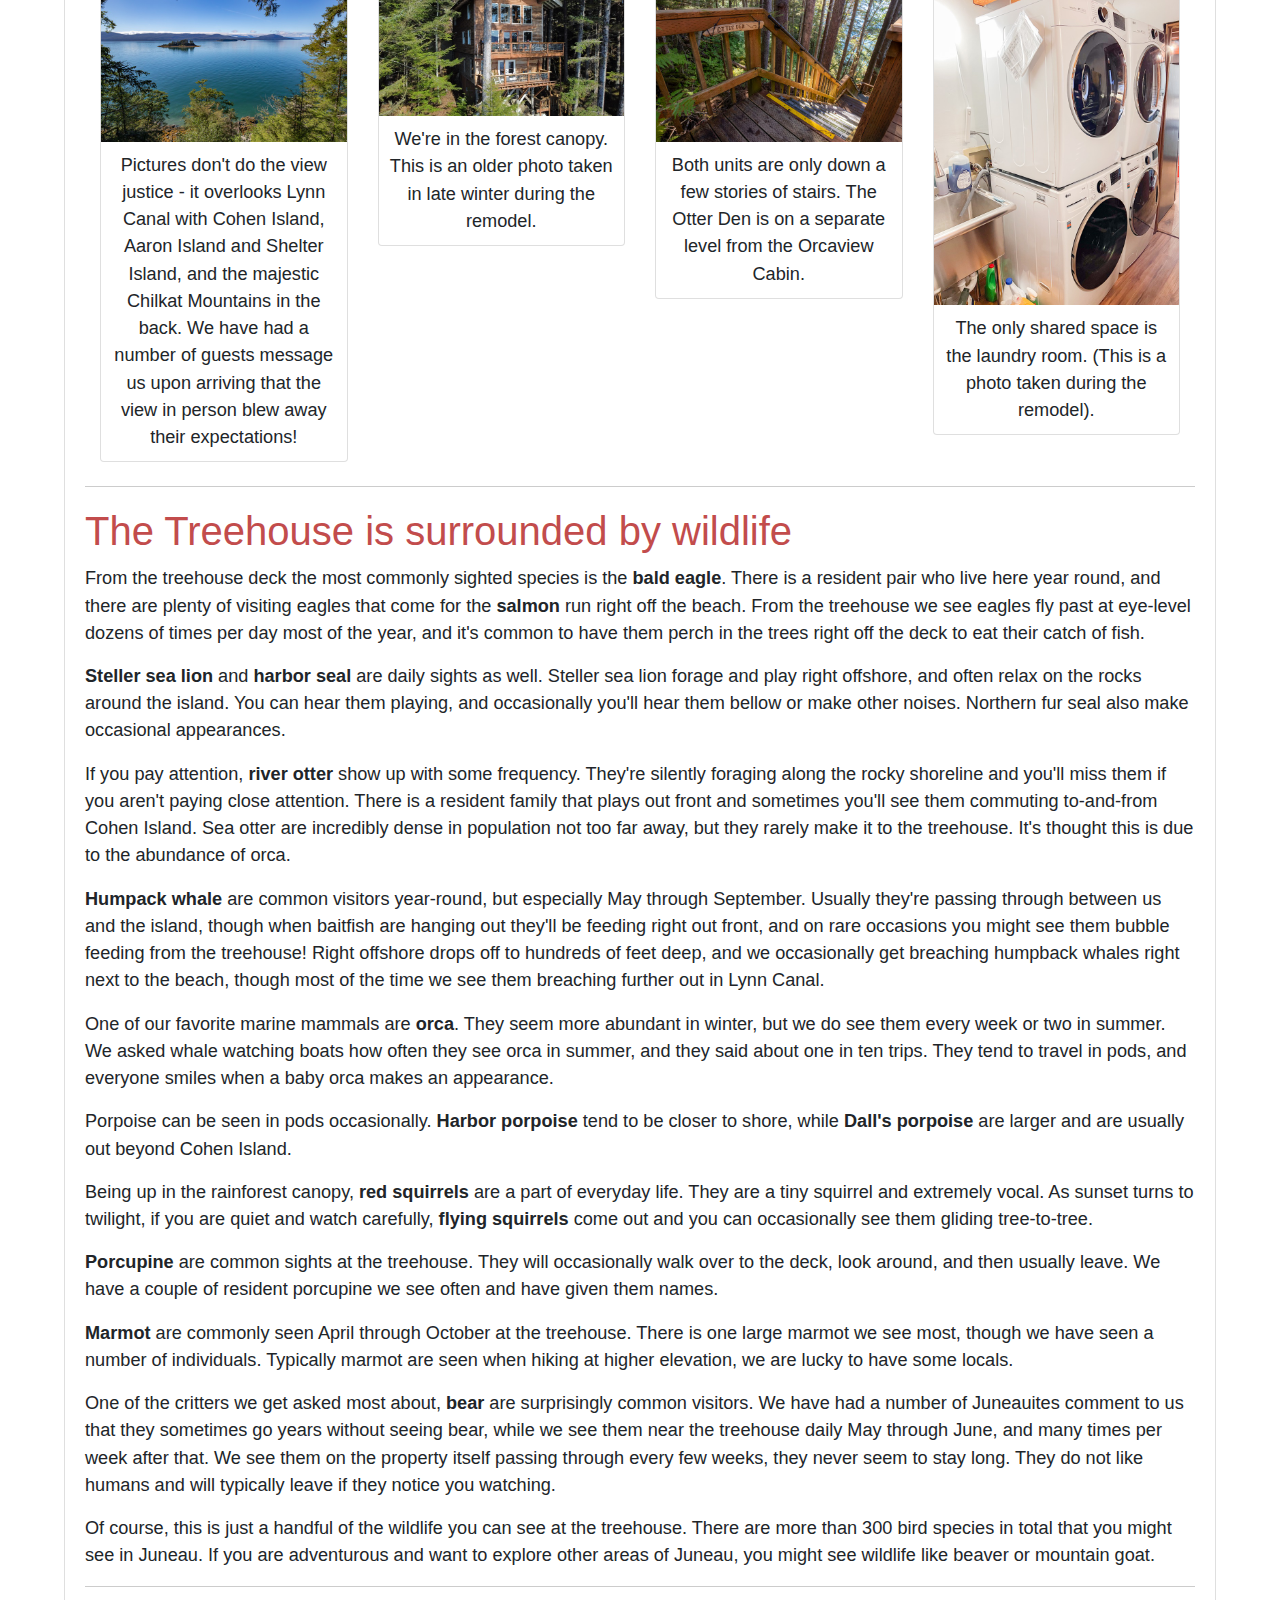
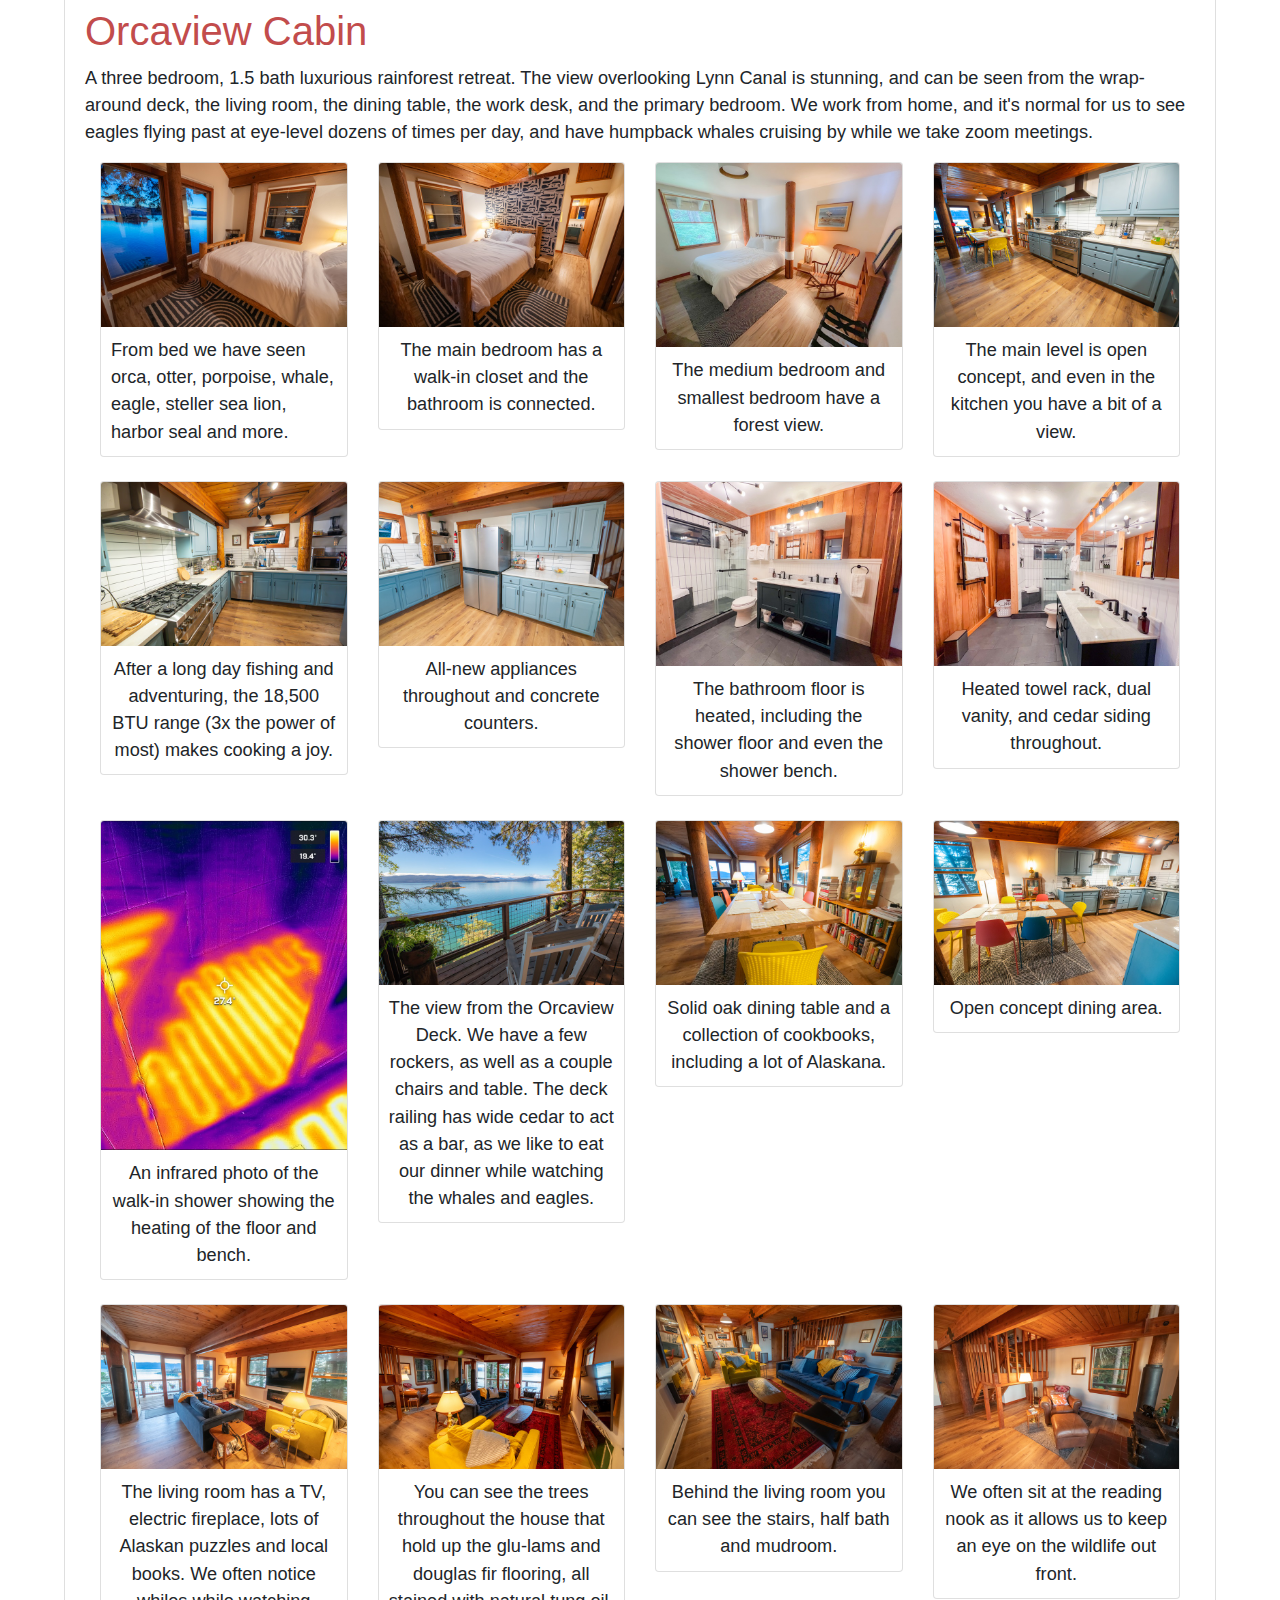
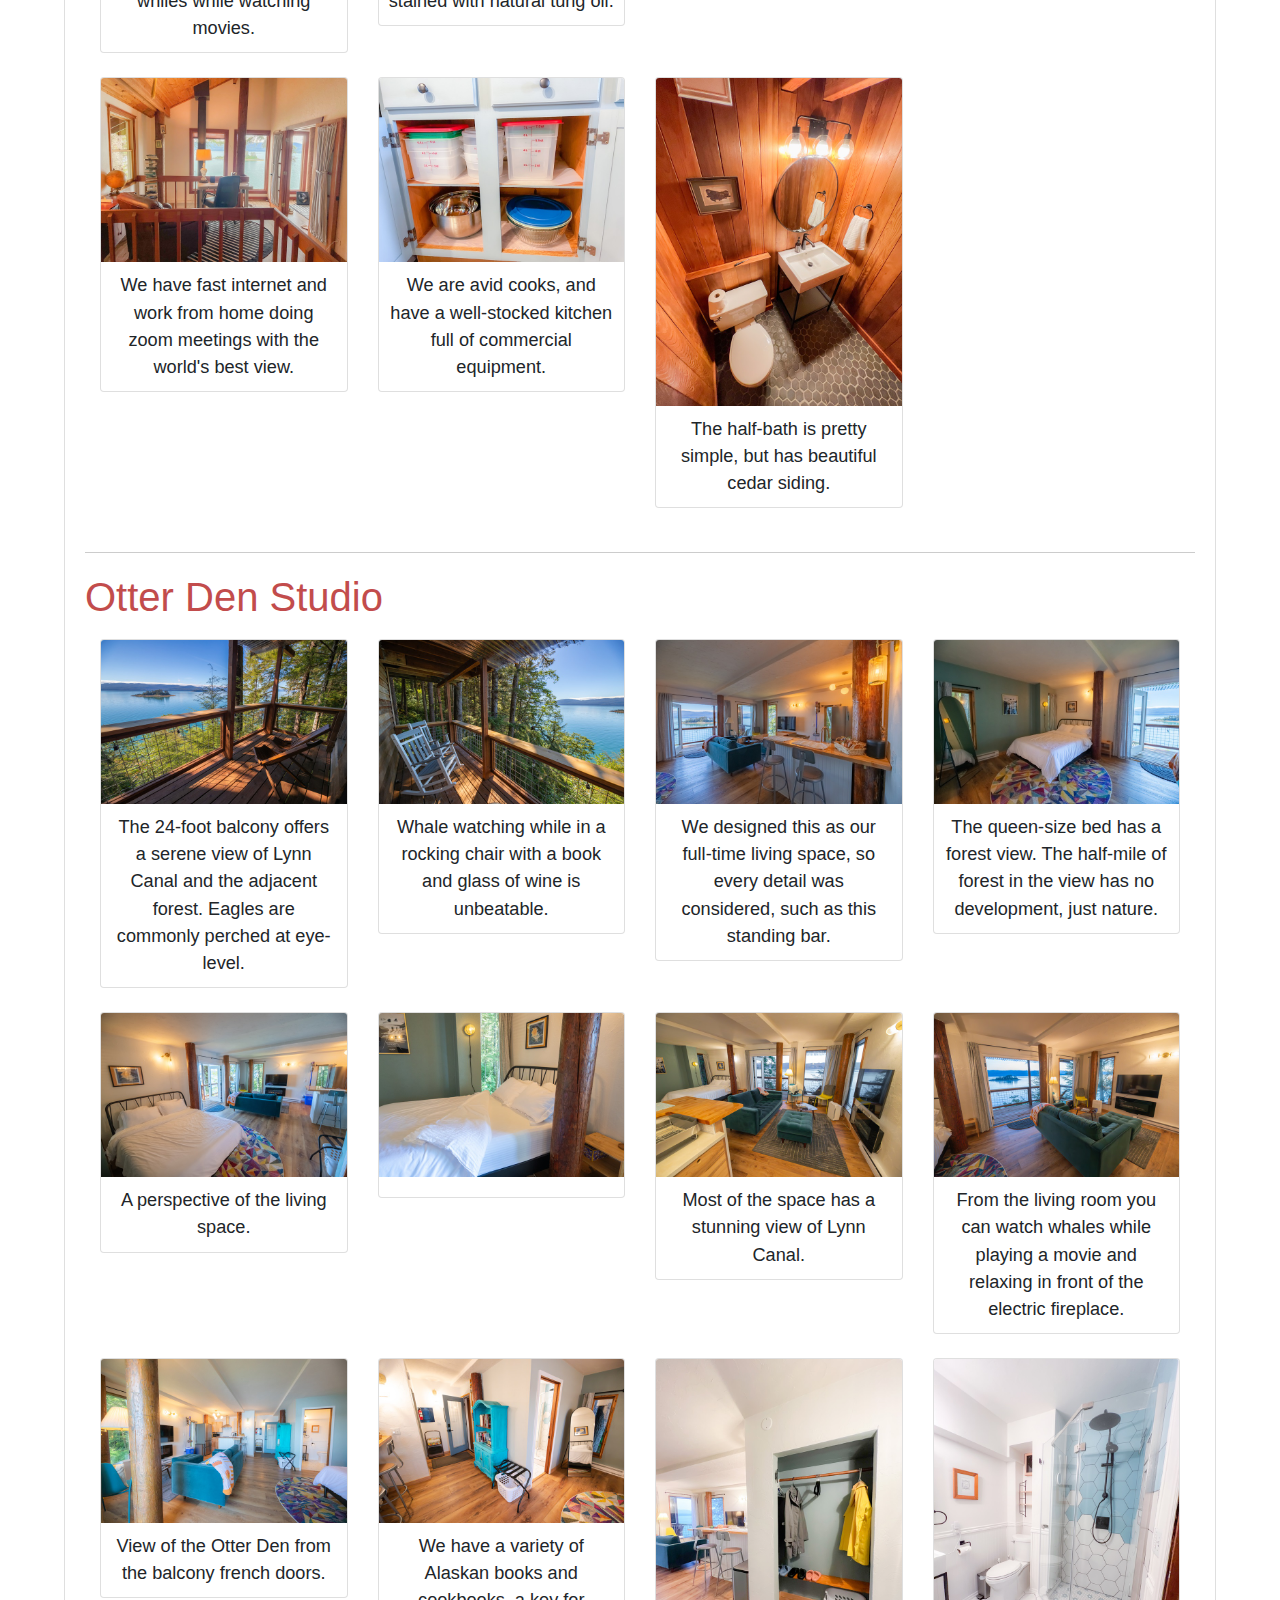
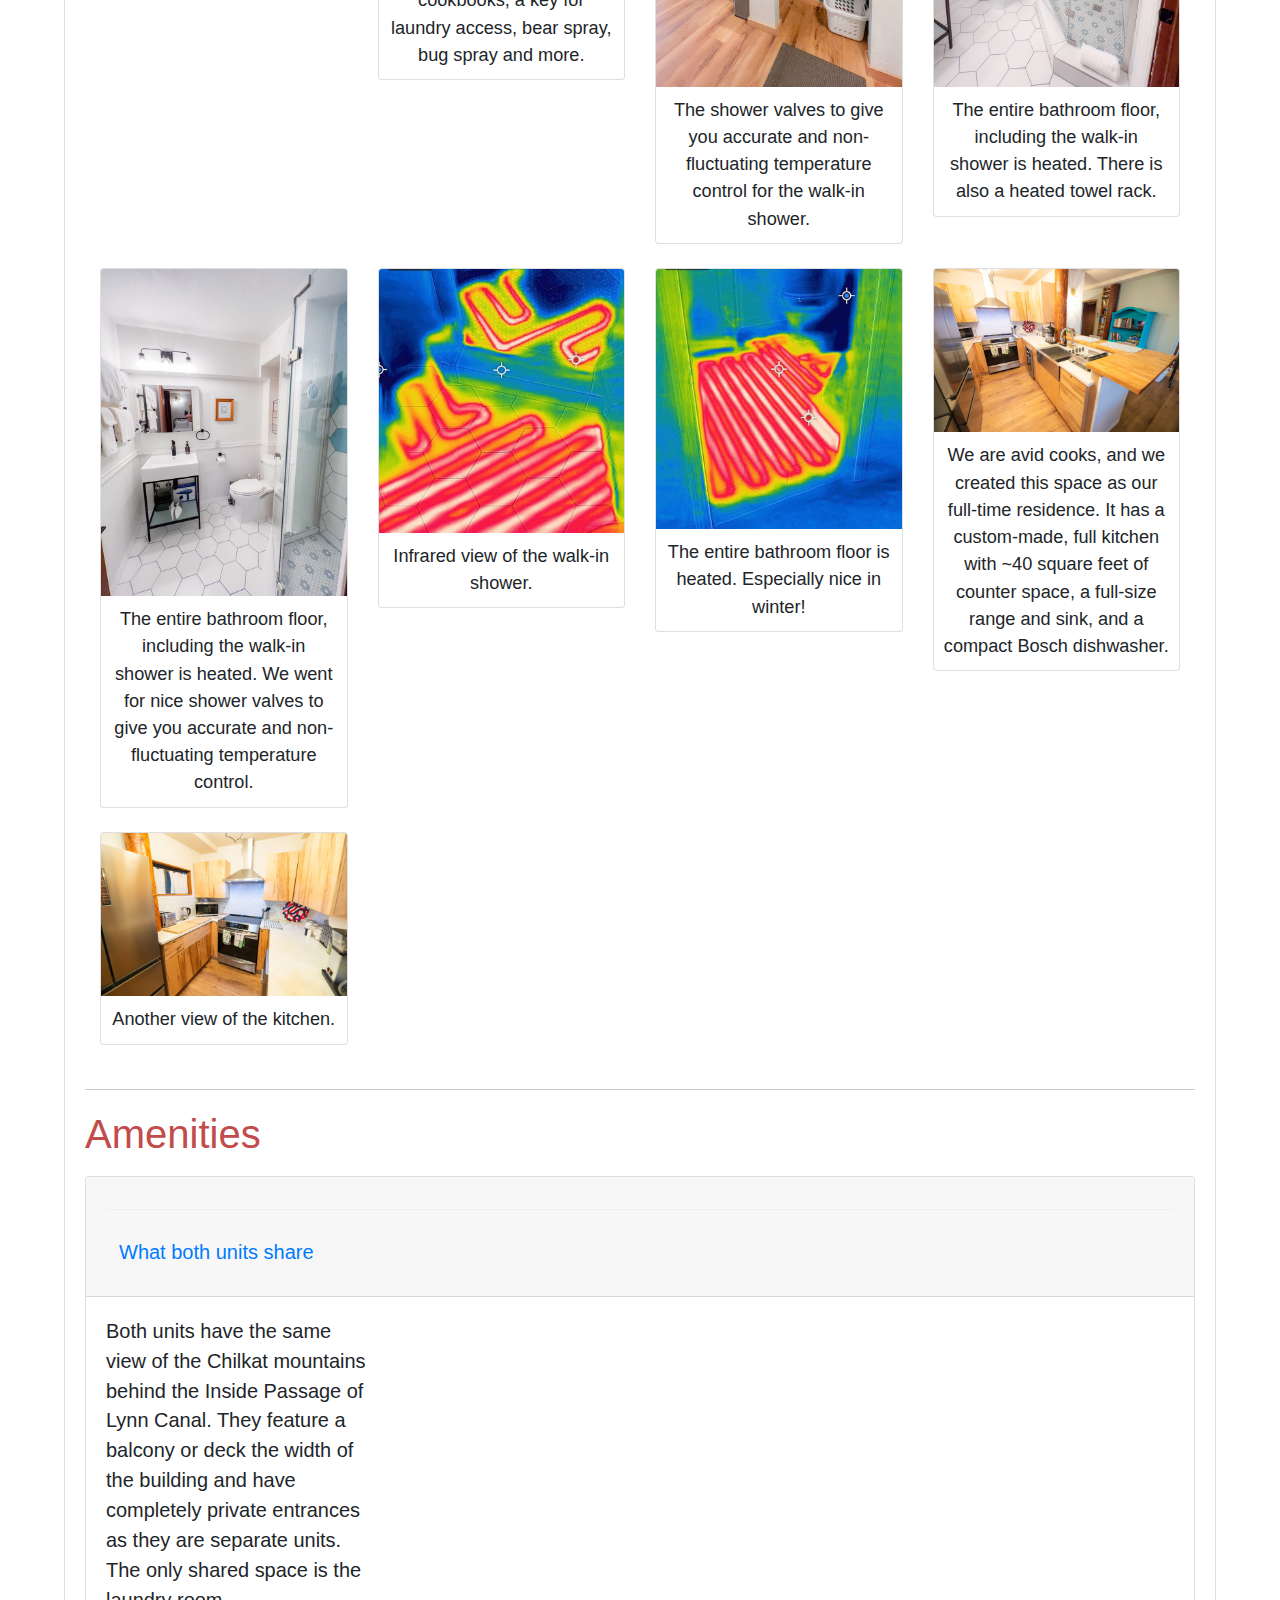
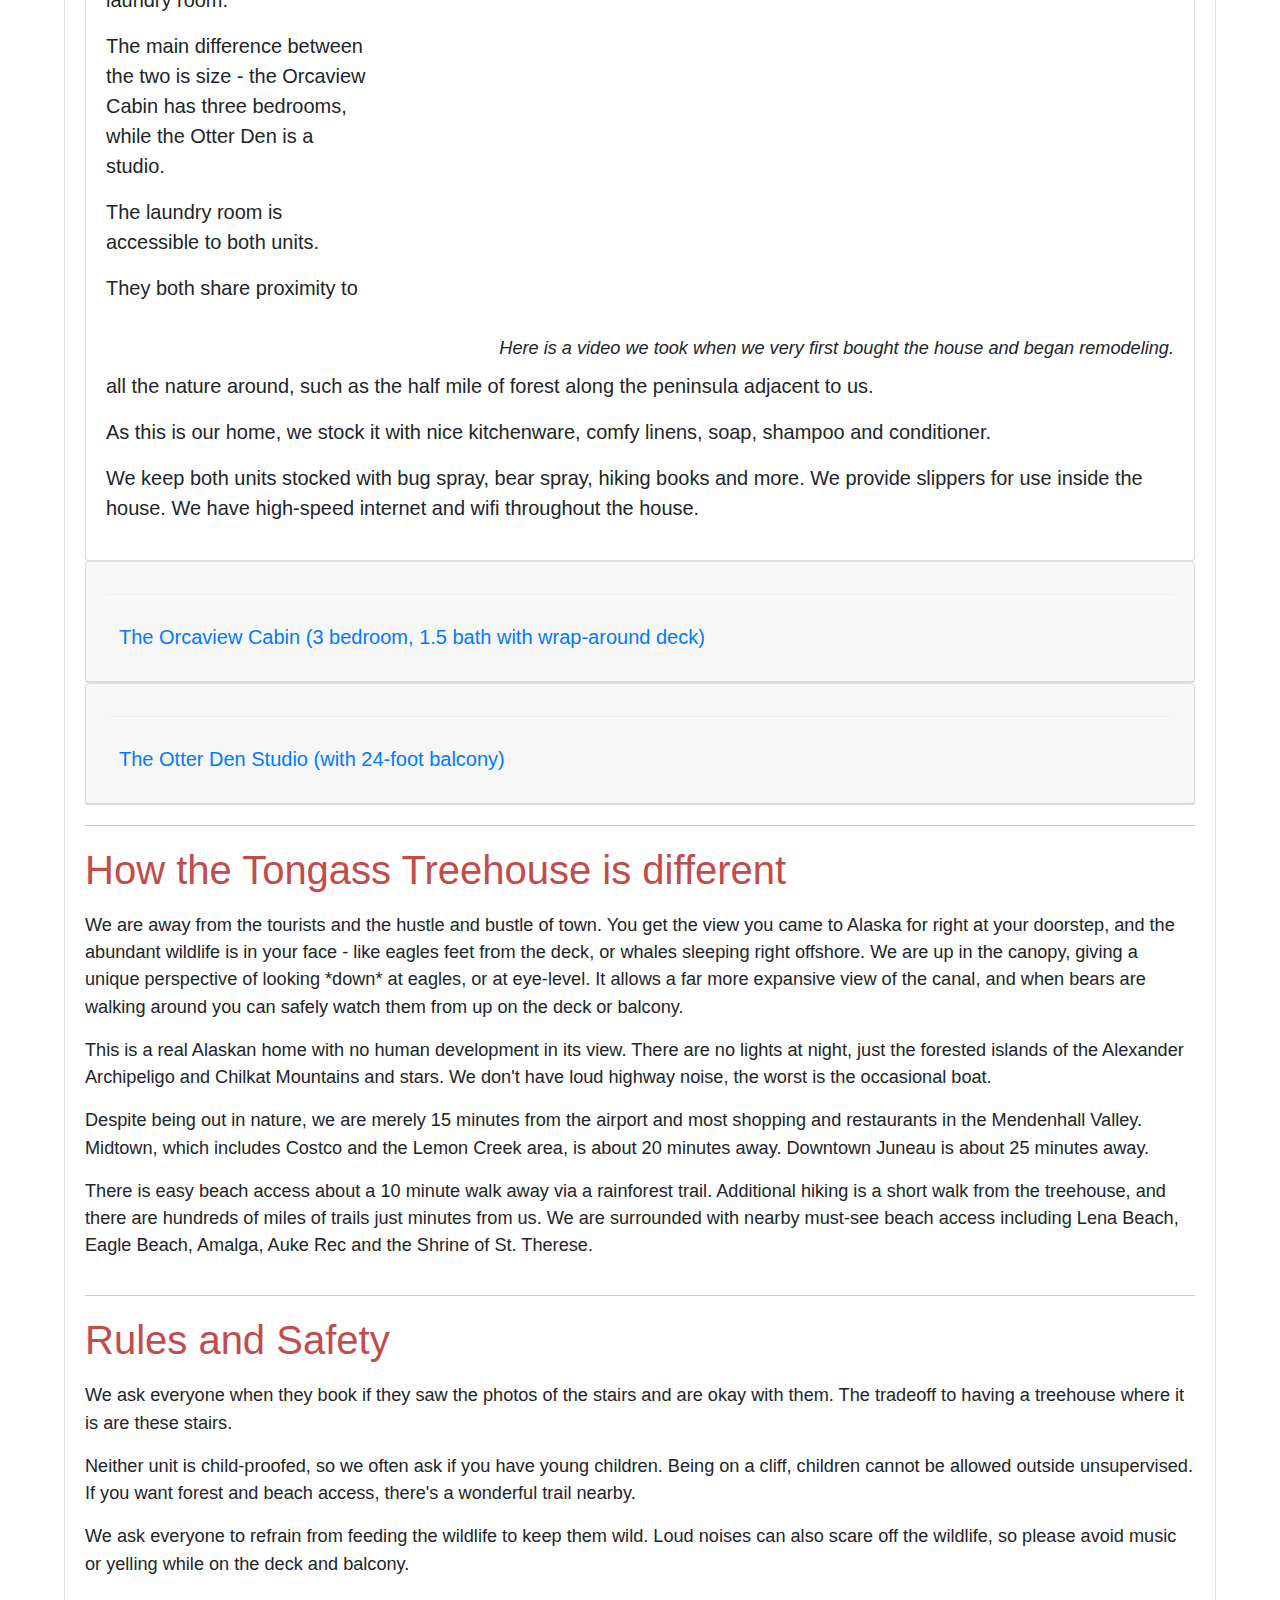
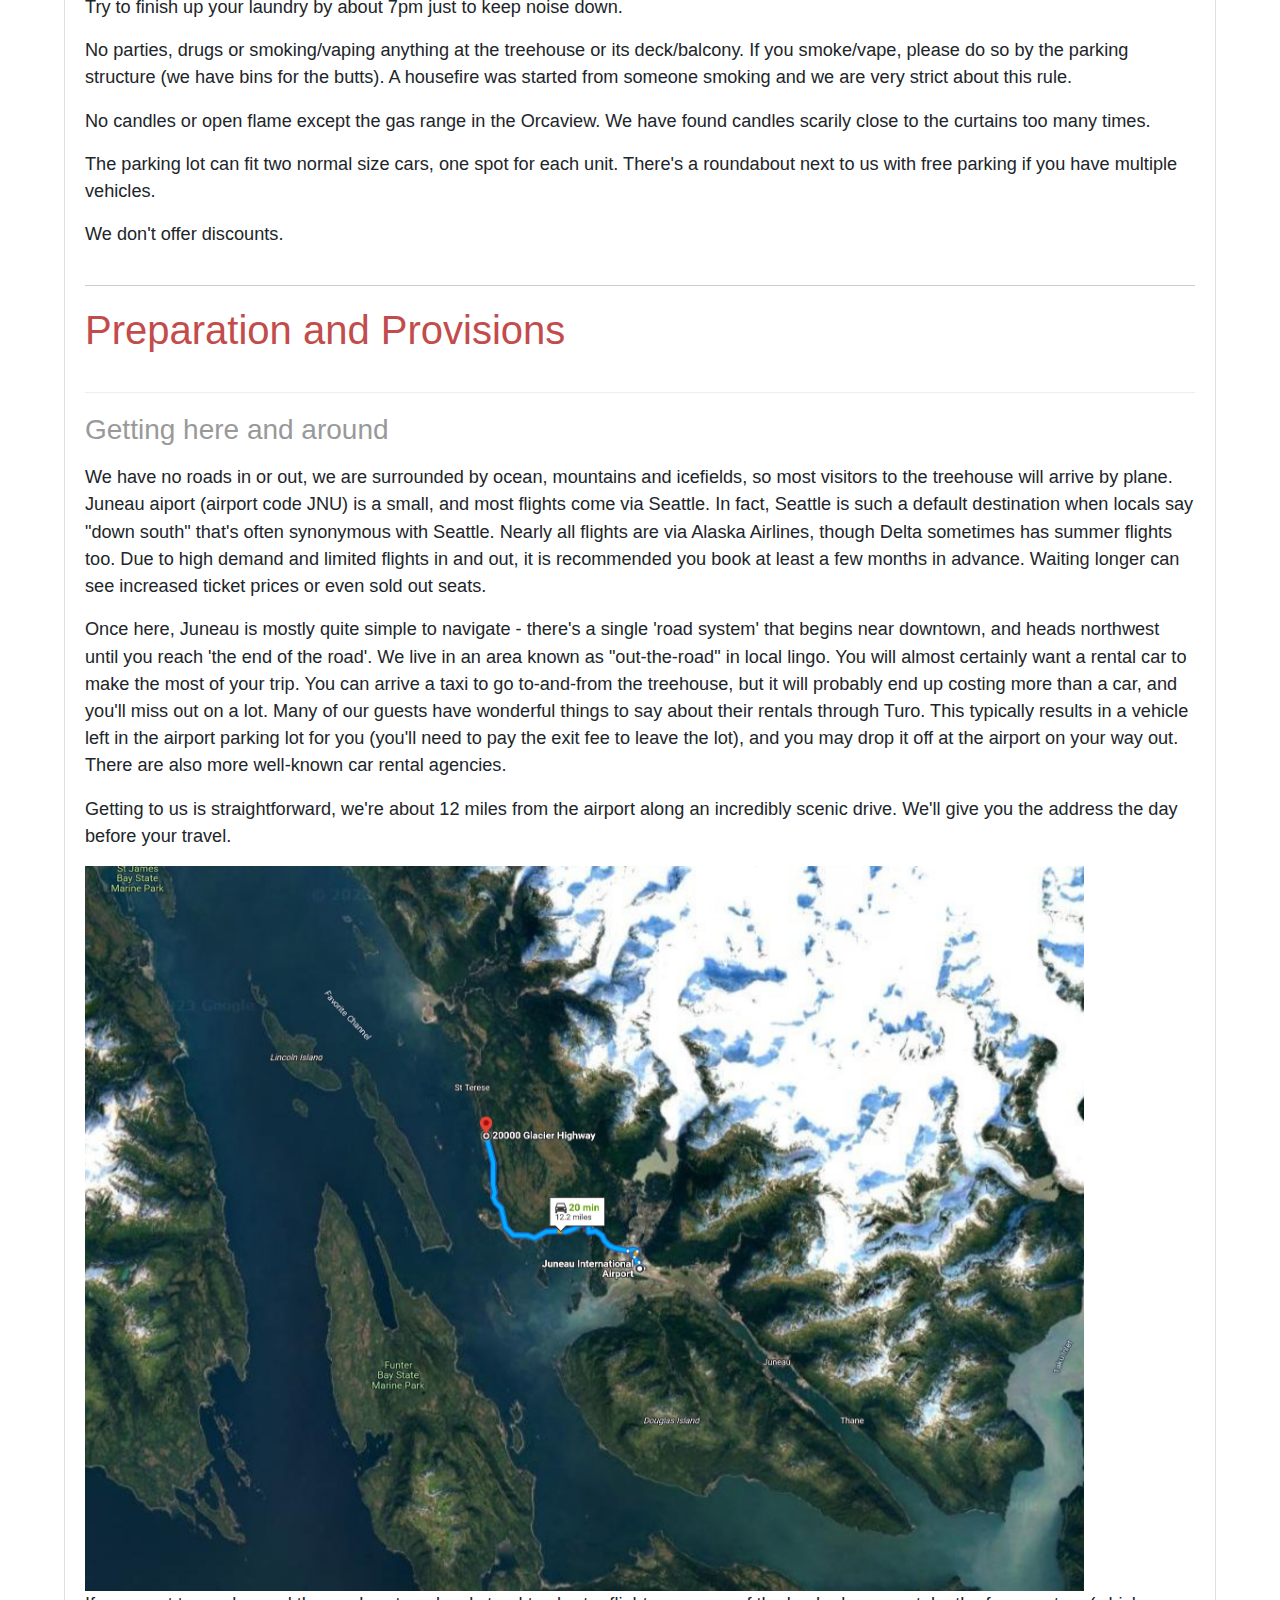
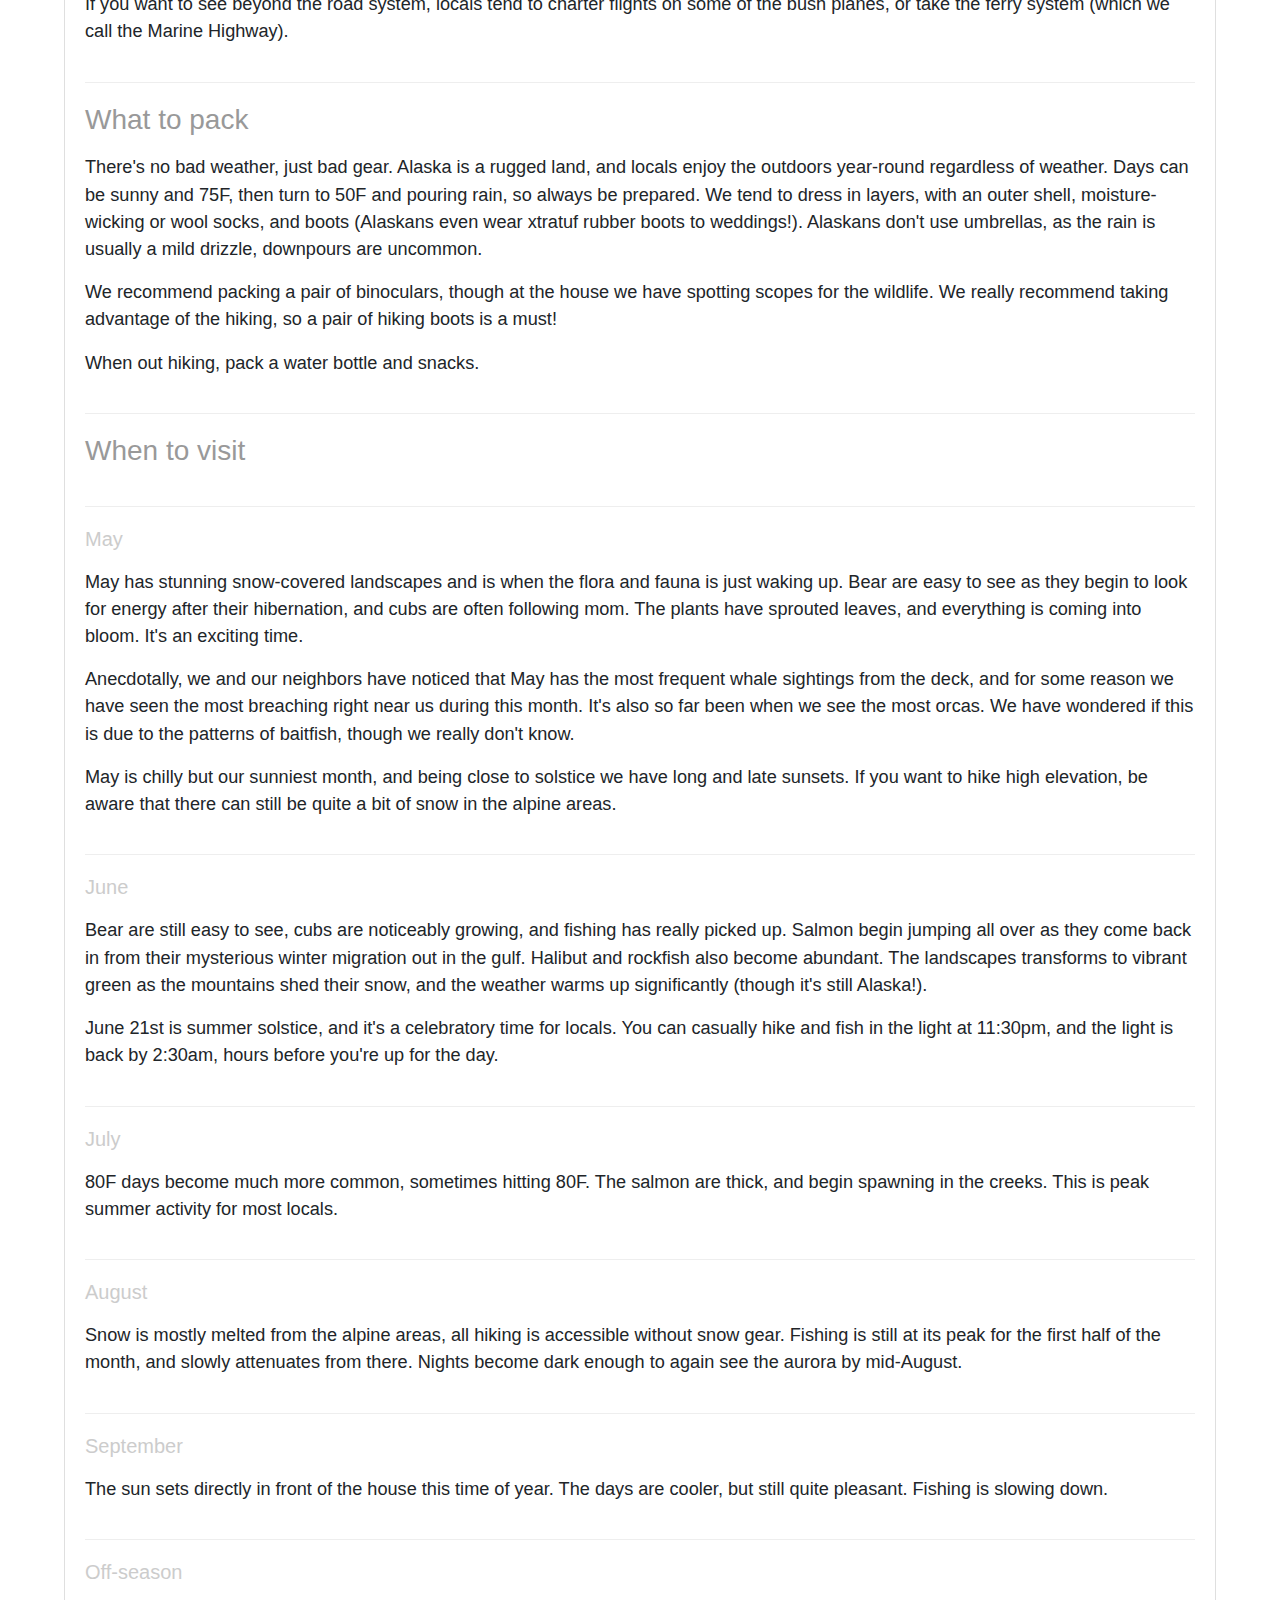
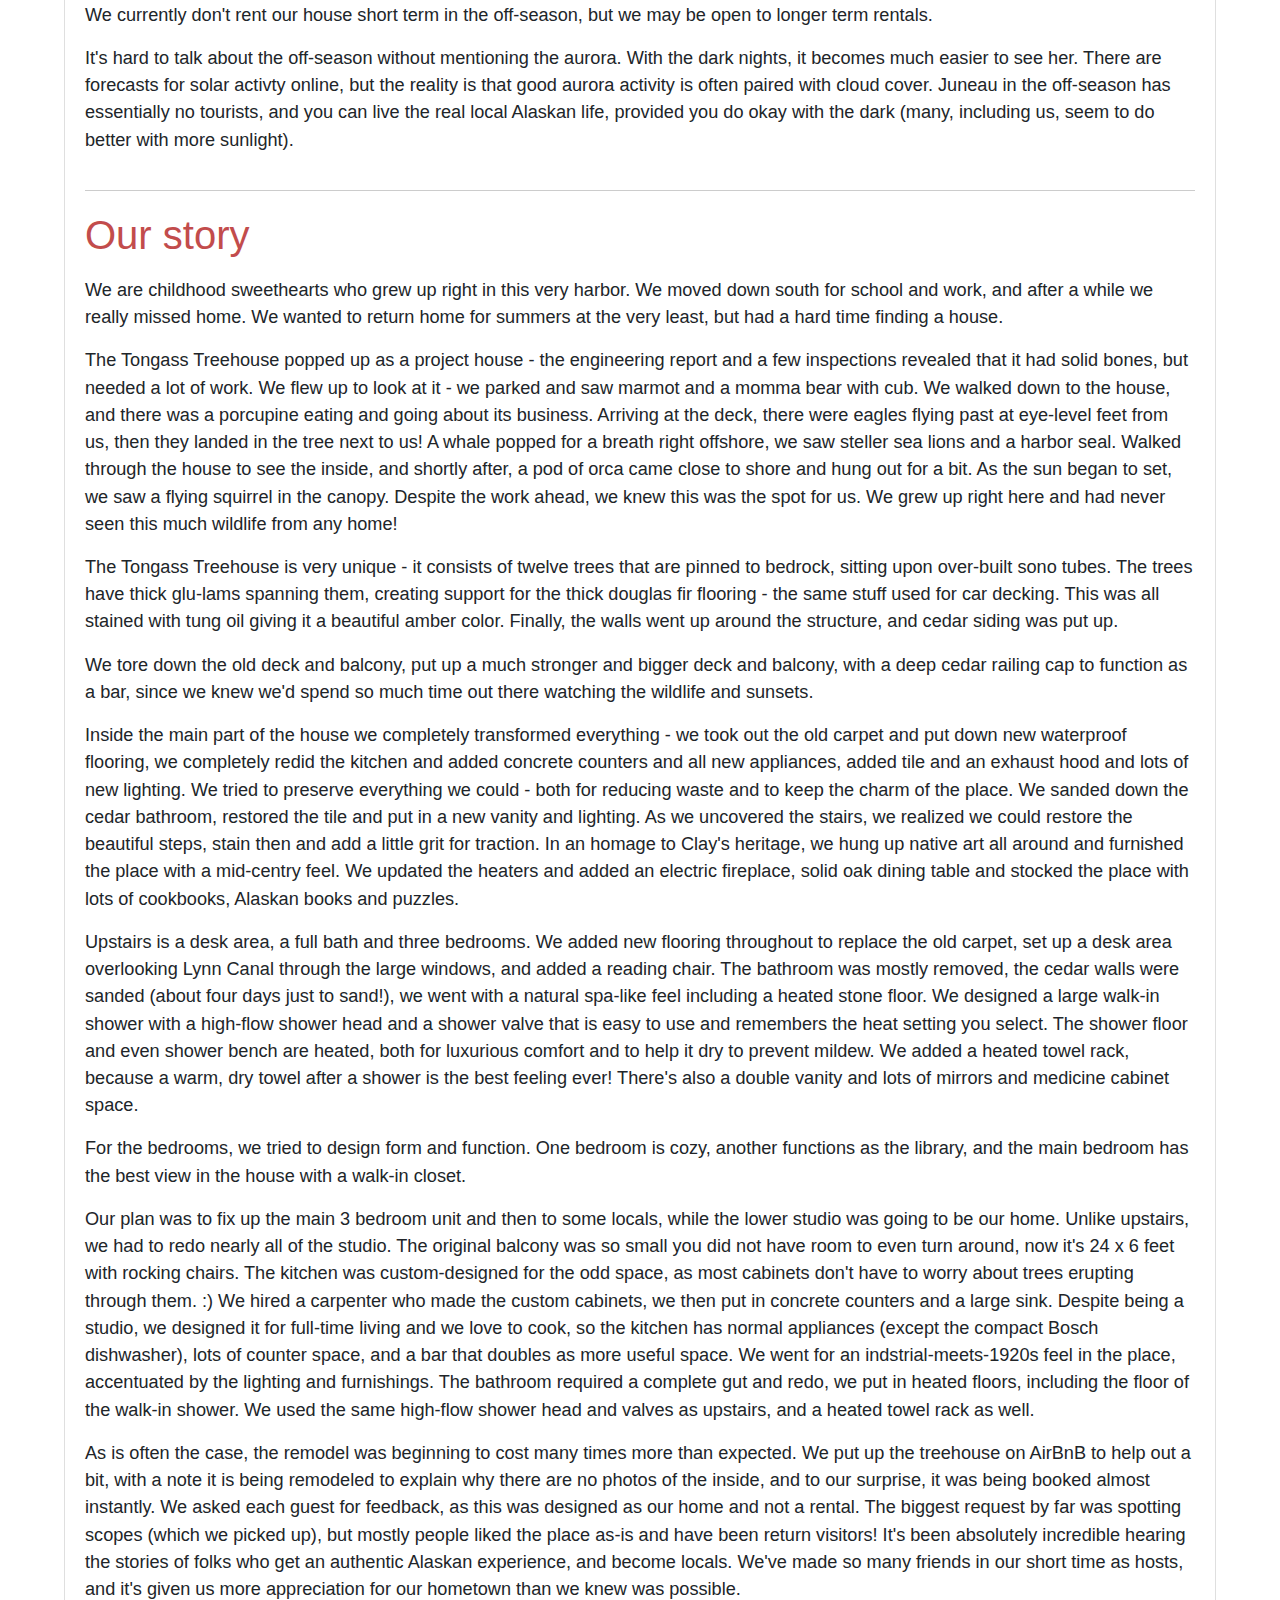
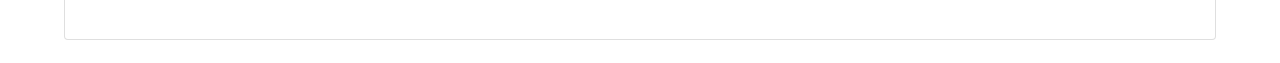
==== commit 1f0ca6c7: "Random updates" ====
--- a/about.html
+++ b/about.html
@@ -730,7 +730,7 @@
 								<p>May is chilly but our sunniest month, and being close to solstice we have long and late sunsets. If you want to hike high elevation, be aware that there can still be quite a bit of snow in the alpine areas.</p>
 								<h5>June</h5>
 								<p>Bear are still easy to see, cubs are noticeably growing, and fishing has really picked up. Salmon begin jumping all over as they come back in from their mysterious winter migration out in the gulf. Halibut and rockfish also become abundant. The landscapes transforms to vibrant green as the mountains shed their snow, and the weather warms up significantly (though it's still Alaska!).</p>
-								<p>June 21st is summer solstice, and it's a celebratory time for locals. You can casually hike and fish in the light at 10:30pm, and the sun rises hours before you're up for the day.</p>
+								<p>June 21st is summer solstice, and it's a celebratory time for locals. You can casually hike and fish in the light at 11:30pm, and the light is back by 2:30am, hours before you're up for the day.</p>
 								<h5>July</h5>
 								<p>80F days become much more common, sometimes hitting 80F. The salmon are thick, and begin spawning in the creeks. This is peak summer activity for most locals.</p>
 								<h5>August</h5>
